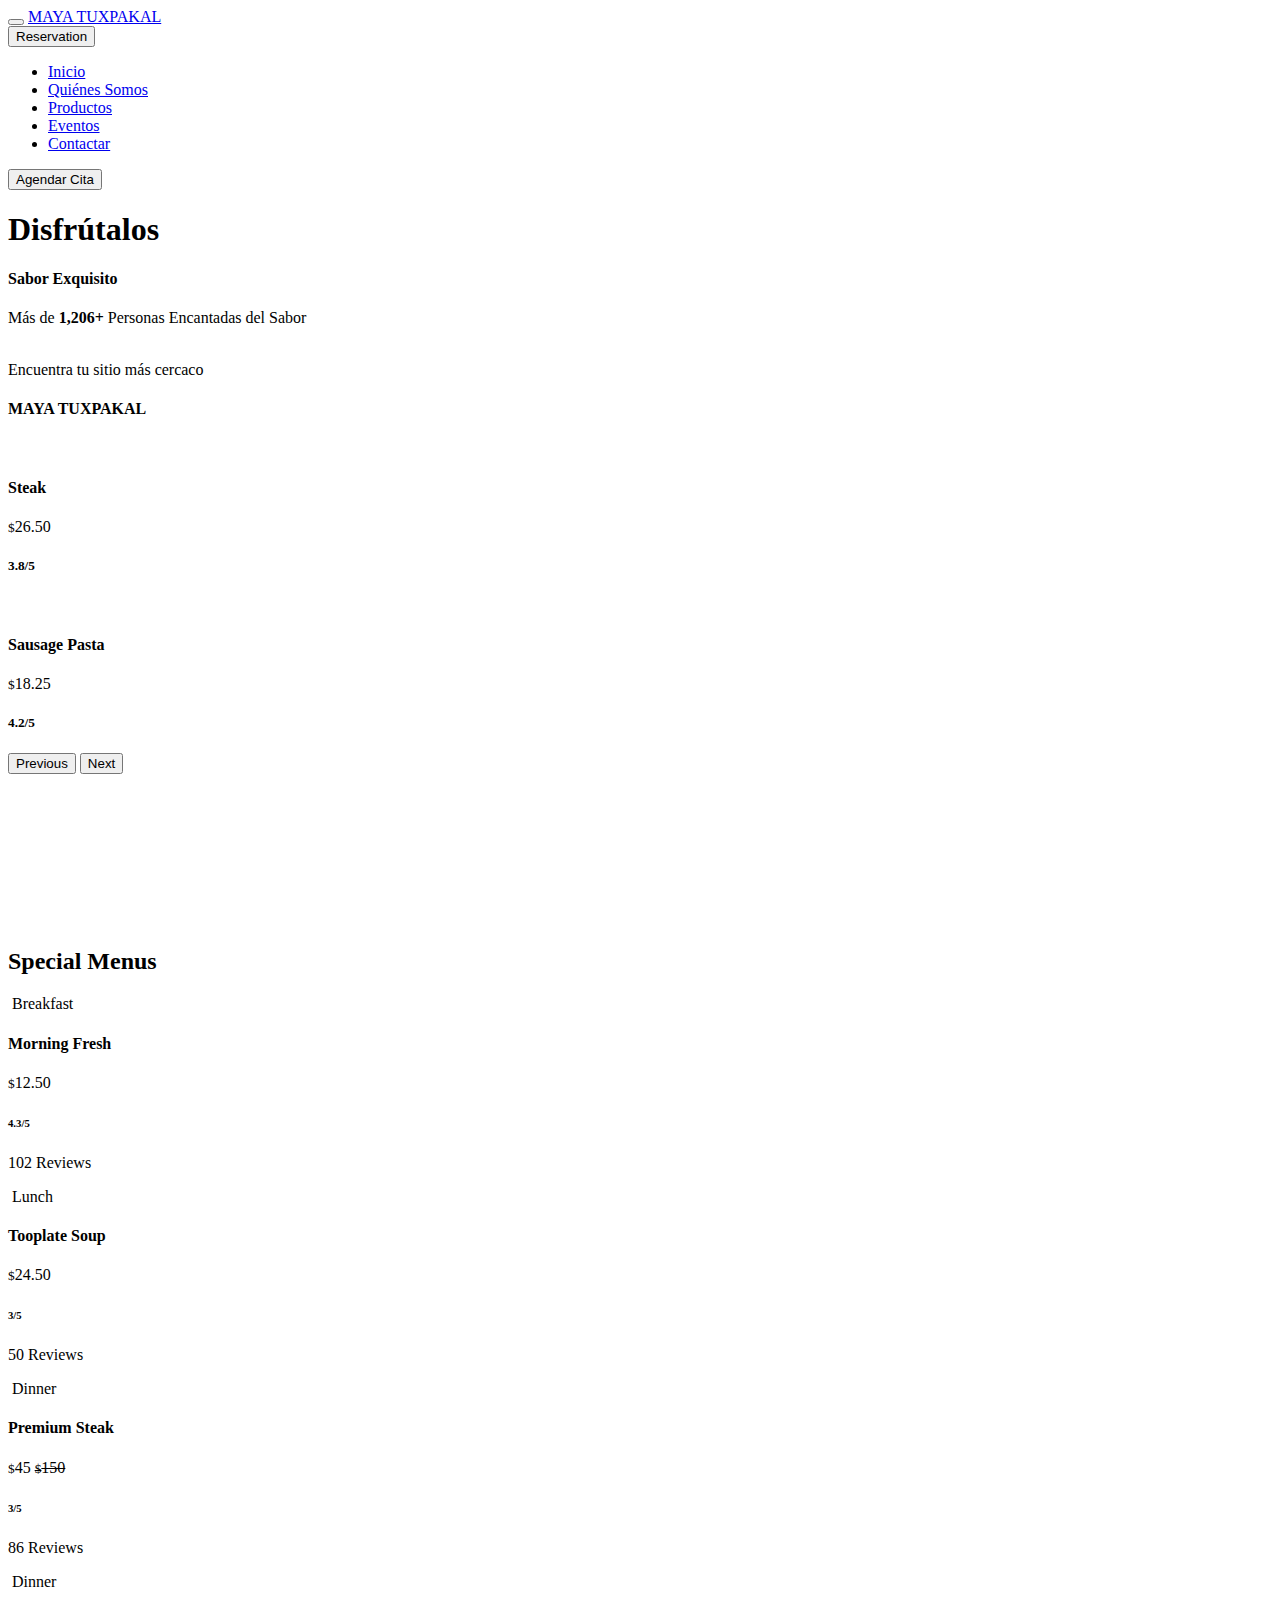
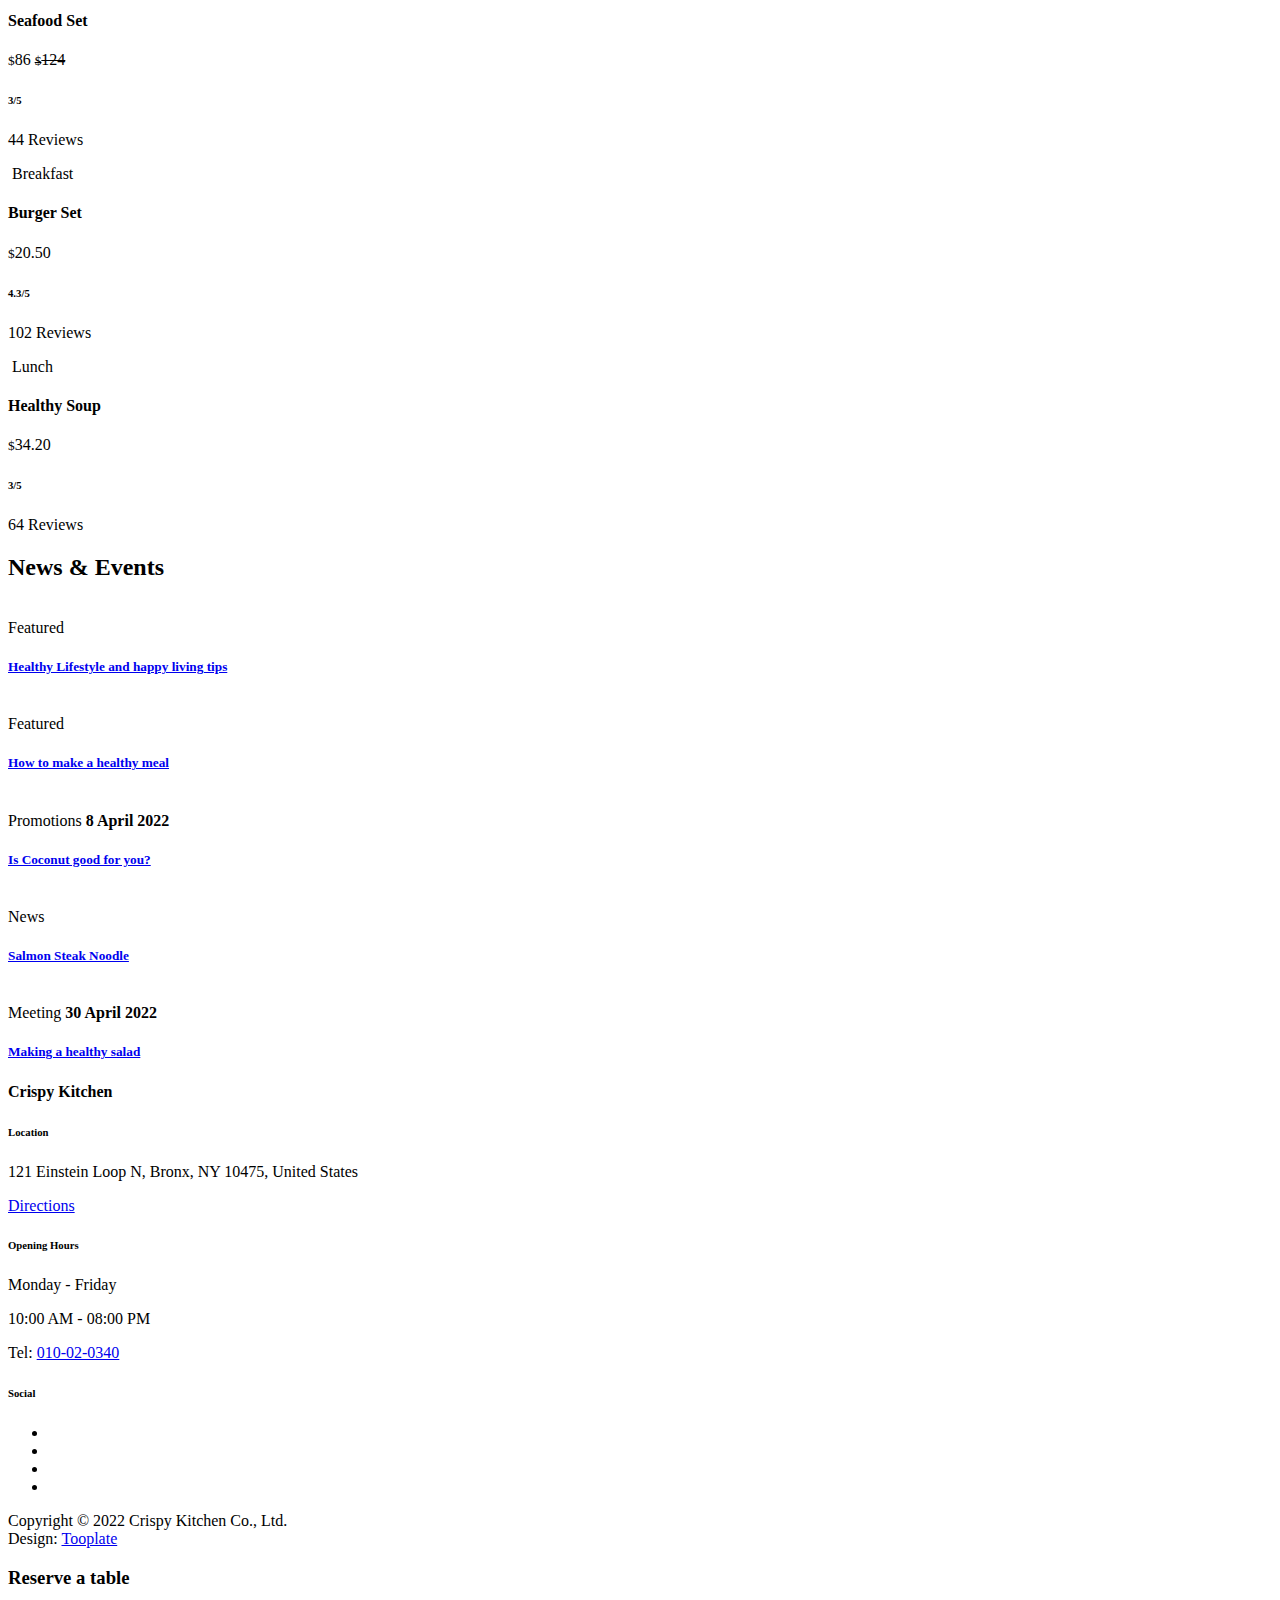
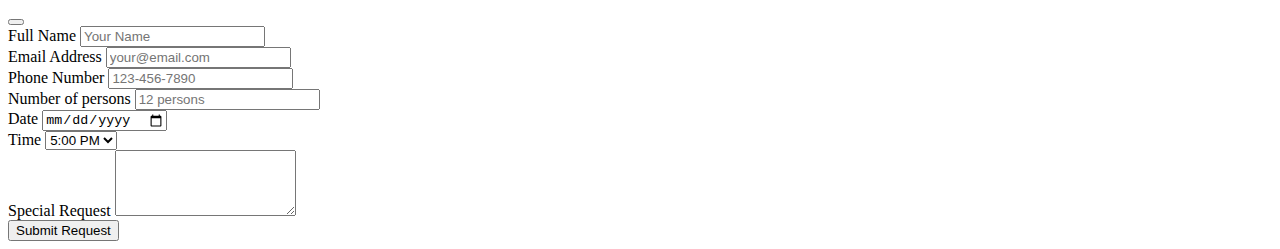
==== index.html @ 3235a137 "Agregué Avances" ====
<!doctype html>
<html lang="en">
    <head>
        <meta charset="utf-8">
        <meta name="viewport" content="width=device-width, initial-scale=1">

        <meta name="description" content="">
        <meta name="author" content="">

        <title>MAYA TUXPAKAL</title>

        <!-- CSS FILES -->    
        <link rel="preconnect" href="https://fonts.googleapis.com">
        
        <link rel="preconnect" href="https://fonts.gstatic.com" crossorigin>
        
        <link href="https://fonts.googleapis.com/css2?family=Montserrat:wght@300;400;600;700&display=swap" rel="stylesheet">                    
        <link href="css/bootstrap.min.css" rel="stylesheet">

        <link href="css/bootstrap-icons.css" rel="stylesheet">

        <link href="css/tooplate-crispy-kitchen.css" rel="stylesheet">
        
<!--

Tooplate 2129 Crispy Kitchen

https://www.tooplate.com/view/2129-crispy-kitchen

-->
    </head>
    
    <body>
        
        <nav class="navbar navbar-expand-lg bg-white shadow-lg">
            <div class="container">
                <button class="navbar-toggler" type="button" data-bs-toggle="collapse" data-bs-target="#navbarNav" aria-controls="navbarNav" aria-expanded="false" aria-label="Toggle navigation">
                    <span class="navbar-toggler-icon"></span>
                </button>
                
                <a class="navbar-brand" href="index.html">
                    MAYA TUXPAKAL
                </a>

                <div class="d-lg-none">
                    <button type="button" class="custom-btn btn btn-danger" data-bs-toggle="modal" data-bs-target="#BookingModal">Reservation</button>
                </div>

                <div class="collapse navbar-collapse" id="navbarNav">
                    <ul class="navbar-nav mx-auto">
                        <li class="nav-item">
                            <a class="nav-link active" href="index.html">Inicio</a>
                        </li>

                        <li class="nav-item">
                            <a class="nav-link" href="Quienes_Somos.html">Quiénes Somos</a>
                        </li>

                        <li class="nav-item">
                            <a class="nav-link" href="menu.html">Productos</a>
                        </li>

                        <li class="nav-item">
                            <a class="nav-link" href="news.html">Eventos</a>
                        </li>

                        <li class="nav-item">
                            <a class="nav-link" href="contact.html">Contactar</a>
                        </li>
                    </ul>
                </div>

                <div class="d-none d-lg-block">
                    <button type="button" class="custom-btn btn btn-danger" data-bs-toggle="modal" data-bs-target="#BookingModal"> Agendar Cita</button>
                </div>

            </div>
        </nav>

        <main>

            <section class="hero">
                <div class="container">
                    <div class="row">

                        <div class="col-lg-5 col-12 m-auto">
                            <div class="heroText">

                                <h1 class="text-white mb-lg-5 mb-3">Disfrútalos</h1>

                                <div class="c-reviews my-3 d-flex flex-wrap align-items-center">
                                    <div class="d-flex flex-wrap align-items-center">
                                        <h4 class="text-white mb-0 me-3">Sabor Exquisito</h4>

                                        <div class="reviews-stars">
                                            <i class="bi-star-fill reviews-icon"></i>
                                            <i class="bi-star-fill reviews-icon"></i>
                                            <i class="bi-star-fill reviews-icon"></i>
                                            <i class="bi-star-fill reviews-icon"></i>
                                            <i class="bi-star-fill reviews-icon"></i>
                                        </div>
                                    </div>

                                    <p class="text-white w-100">Más de <strong>1,206+</strong> Personas Encantadas del Sabor</p>
                                </div>
                            </div>
                        </div>

                        <div class="col-lg-7 col-12">
                            <div id="carouselExampleCaptions" class="carousel carousel-fade hero-carousel slide" data-bs-ride="carousel">
                                <div class="carousel-inner">
                                    <div class="carousel-item active">
                                        <div class="carousel-image-wrap">
                                            <img src="images/slide/CAFE.jpg" class="img-fluid carousel-image" alt="">
                                        </div>
                                        
                                        <div class="carousel-caption">
                                            <span class="text-white">
                                                <i class="bi-geo-alt me-2"></i>
                                                Encuentra tu sitio más cercaco
                                            </span>

                                            <h4 class="hero-text">MAYA TUXPAKAL</h4>
                                        </div>
                                    </div>

                                    <div class="carousel-item">
                                        <div class="carousel-image-wrap">
                                            <img src="images/slide/CAFECITO.jpg" class="img-fluid carousel-image" alt="">
                                        </div>
                                        
                                        <div class="carousel-caption">
                                            <div class="d-flex align-items-center">
                                                <h4 class="hero-text">Steak</h4>

                                                <span class="price-tag ms-4"><small>$</small>26.50</span>
                                            </div>

                                            <div class="d-flex flex-wrap align-items-center">
                                                <h5 class="reviews-text mb-0 me-3">3.8/5</h5>

                                                <div class="reviews-stars">
                                                    <i class="bi-star-fill reviews-icon"></i>
                                                    <i class="bi-star-fill reviews-icon"></i>
                                                    <i class="bi-star-fill reviews-icon"></i>
                                                    <i class="bi-star reviews-icon"></i>
                                                    <i class="bi-star reviews-icon"></i>
                                                </div>
                                            </div>
                                        </div>
                                    </div>

                                    <div class="carousel-item">
                                        <div class="carousel-image-wrap">
                                            <img src="images/slide/BODEGA.jpg" class="img-fluid carousel-image" alt="">
                                        </div>
                                        
                                        <div class="carousel-caption">
                                            <div class="d-flex align-items-center">
                                                <h4 class="hero-text">Sausage Pasta</h4>

                                                <span class="price-tag ms-4"><small>$</small>18.25</span>
                                            </div>

                                            <div class="d-flex flex-wrap align-items-center">
                                                <h5 class="reviews-text mb-0 me-3">4.2/5</h5>

                                                <div class="reviews-stars">
                                                    <i class="bi-star-fill reviews-icon"></i>
                                                    <i class="bi-star-fill reviews-icon"></i>
                                                    <i class="bi-star-fill reviews-icon"></i>
                                                    <i class="bi-star-fill reviews-icon"></i>
                                                    <i class="bi-star reviews-icon"></i>
                                                </div>
                                            </div>
                                        </div>
                                    </div>
                                </div>

                                <button class="carousel-control-prev" type="button" data-bs-target="#carouselExampleCaptions" data-bs-slide="prev">
                                    <span class="carousel-control-prev-icon" aria-hidden="true"></span>
                                    <span class="visually-hidden">Previous</span>
                                </button>

                                <button class="carousel-control-next" type="button" data-bs-target="#carouselExampleCaptions" data-bs-slide="next">
                                    <span class="carousel-control-next-icon" aria-hidden="true"></span>
                                    <span class="visually-hidden">Next</span>
                                </button>
                            </div>
                        </div>

                    </div>
                </div>

                <div class="video-wrap">
                    <video autoplay="" loop="" muted="" class="custom-video" poster="">
                        <source src="video/Cafe.mp4" type="video/mp4">
                        	Your browser does not support the video tag.
                    	</video>
                </div>

                <div class="overlay"></div>
            </section>

            <section class="menu section-padding">
                <div class="container">
                    <div class="row">

                        <div class="col-12">
                            <h2 class="text-center mb-lg-5 mb-4">Special Menus</h2>
                        </div>

                        <div class="col-lg-4 col-md-6 col-12">
                            <div class="menu-thumb">
                                <div class="menu-image-wrap">
                                    <img src="images/breakfast/brett-jordan-8xt8-HIFqc8-unsplash.jpg" class="img-fluid menu-image" alt="">

                                    <span class="menu-tag bg-warning">Breakfast</span>
                                </div>

                                <div class="menu-info d-flex flex-wrap align-items-center">
                                    <h4 class="mb-0">Morning Fresh</h4>

                                    <span class="price-tag bg-white shadow-lg ms-4"><small>$</small>12.50</span>

                                    <div class="d-flex flex-wrap align-items-center w-100 mt-2">
                                        <h6 class="reviews-text mb-0 me-3">4.3/5</h6>

                                        <div class="reviews-stars">
                                            <i class="bi-star-fill reviews-icon"></i>
                                            <i class="bi-star-fill reviews-icon"></i>
                                            <i class="bi-star-fill reviews-icon"></i>
                                            <i class="bi-star-fill reviews-icon"></i>
                                            <i class="bi-star reviews-icon"></i>
                                        </div>

                                        <p class="reviews-text mb-0 ms-4">102 Reviews</p>
                                    </div>
                                </div>
                            </div>
                        </div>

                        <div class="col-lg-4 col-md-6 col-12">
                            <div class="menu-thumb">
                                <div class="menu-image-wrap">
                                    <img src="images/lunch/farhad-ibrahimzade-MGKqxm6u2bc-unsplash.jpg" class="img-fluid menu-image" alt="">

                                    <span class="menu-tag bg-warning">Lunch</span>
                                </div>

                                <div class="menu-info d-flex flex-wrap align-items-center">
                                    <h4 class="mb-0">Tooplate Soup</h4>

                                    <span class="price-tag bg-white shadow-lg ms-4"><small>$</small>24.50</span>

                                    <div class="d-flex flex-wrap align-items-center w-100 mt-2">
                                        <h6 class="reviews-text mb-0 me-3">3/5</h6>

                                        <div class="reviews-stars">
                                            <i class="bi-star-fill reviews-icon"></i>
                                            <i class="bi-star-fill reviews-icon"></i>
                                            <i class="bi-star-fill reviews-icon"></i>
                                            <i class="bi-star reviews-icon"></i>
                                            <i class="bi-star reviews-icon"></i>
                                        </div>

                                        <p class="reviews-text mb-0 ms-4">50 Reviews</p>
                                    </div>
                                </div>
                            </div>
                        </div>

                        <div class="col-lg-4 col-md-6 col-12">
                            <div class="menu-thumb">
                                <div class="menu-image-wrap">
                                    <img src="images/dinner/keriliwi-c3mFafsFz2w-unsplash.jpg" class="img-fluid menu-image" alt="">

                                    <span class="menu-tag bg-warning">Dinner</span>
                                </div>

                                <div class="menu-info d-flex flex-wrap align-items-center">
                                    <h4 class="mb-0">Premium Steak</h4>

                                    <span class="price-tag bg-white shadow-lg ms-4"><small>$</small>45</span>

                                    <del class="ms-4"><small>$</small>150</del>

                                    <div class="d-flex flex-wrap align-items-center w-100 mt-2">
                                        <h6 class="reviews-text mb-0 me-3">3/5</h6>

                                        <div class="reviews-stars">
                                            <i class="bi-star-fill reviews-icon"></i>
                                            <i class="bi-star-fill reviews-icon"></i>
                                            <i class="bi-star-fill reviews-icon"></i>
                                            <i class="bi-star reviews-icon"></i>
                                            <i class="bi-star reviews-icon"></i>
                                        </div>

                                        <p class="reviews-text mb-0 ms-4">86 Reviews</p>
                                    </div>
                                </div>
                            </div>
                        </div>

                        <div class="col-lg-4 col-md-6 col-12">
                            <div class="menu-thumb">
                                <div class="menu-image-wrap">
                                    <img src="images/dinner/farhad-ibrahimzade-ZipYER3NLhY-unsplash.jpg" class="img-fluid menu-image" alt="">

                                    <span class="menu-tag bg-warning">Dinner</span>
                                </div>

                                <div class="menu-info d-flex flex-wrap align-items-center">
                                    <h4 class="mb-0">Seafood Set</h4>

                                    <span class="price-tag bg-white shadow-lg ms-4"><small>$</small>86</span>

                                    <del class="ms-4"><small>$</small>124</del>

                                    <div class="d-flex flex-wrap align-items-center w-100 mt-2">
                                        <h6 class="reviews-text mb-0 me-3">3/5</h6>

                                        <div class="reviews-stars">
                                            <i class="bi-star-fill reviews-icon"></i>
                                            <i class="bi-star-fill reviews-icon"></i>
                                            <i class="bi-star-fill reviews-icon"></i>
                                            <i class="bi-star reviews-icon"></i>
                                            <i class="bi-star reviews-icon"></i>
                                        </div>

                                        <p class="reviews-text mb-0 ms-4">44 Reviews</p>
                                    </div>
                                </div>
                            </div>
                        </div>

                        <div class="col-lg-4 col-md-6 col-12">
                            <div class="menu-thumb">
                                <div class="menu-image-wrap">
                                    <img src="images/breakfast/louis-hansel-dphM2U1xq0U-unsplash.jpg" class="img-fluid menu-image" alt="">

                                    <span class="menu-tag bg-warning">Breakfast</span>
                                </div>

                                <div class="menu-info d-flex flex-wrap align-items-center">
                                    <h4 class="mb-0">Burger Set</h4>

                                    <span class="price-tag bg-white shadow-lg ms-4"><small>$</small>20.50</span>

                                    <div class="d-flex flex-wrap align-items-center w-100 mt-2">
                                        <h6 class="reviews-text mb-0 me-3">4.3/5</h6>

                                        <div class="reviews-stars">
                                            <i class="bi-star-fill reviews-icon"></i>
                                            <i class="bi-star-fill reviews-icon"></i>
                                            <i class="bi-star-fill reviews-icon"></i>
                                            <i class="bi-star-fill reviews-icon"></i>
                                            <i class="bi-star reviews-icon"></i>
                                        </div>

                                        <p class="reviews-text mb-0 ms-4">102 Reviews</p>
                                    </div>
                                </div>
                            </div>
                        </div>

                        <div class="col-lg-4 col-md-6 col-12">
                            <div class="menu-thumb">
                                <div class="menu-image-wrap">
                                    <img src="images/lunch/farhad-ibrahimzade-D5c9ZciQy_I-unsplash.jpg" class="img-fluid menu-image" alt="">

                                    <span class="menu-tag bg-warning">Lunch</span>
                                </div>

                                <div class="menu-info d-flex flex-wrap align-items-center">
                                    <h4 class="mb-0">Healthy Soup</h4>

                                    <span class="price-tag bg-white shadow-lg ms-4"><small>$</small>34.20</span>

                                    <div class="d-flex flex-wrap align-items-center w-100 mt-2">
                                        <h6 class="reviews-text mb-0 me-3">3/5</h6>

                                        <div class="reviews-stars">
                                            <i class="bi-star-fill reviews-icon"></i>
                                            <i class="bi-star-fill reviews-icon"></i>
                                            <i class="bi-star-fill reviews-icon"></i>
                                            <i class="bi-star reviews-icon"></i>
                                            <i class="bi-star reviews-icon"></i>
                                        </div>

                                        <p class="reviews-text mb-0 ms-4">64 Reviews</p>
                                    </div>
                                </div>
                            </div>
                        </div>

                    </div>
                </div>
            </section>

            <section class="BgImage"></section>

            <section class="news section-padding">
                <div class="container">
                    <div class="row">

                        <h2 class="text-center mb-lg-5 mb-4">News &amp; Events</h2>

                        <div class="col-lg-6 col-md-6 col-12">
                            <div class="news-thumb mb-4">
                                <a href="news-detail.html">
                                    <img src="images/news/pablo-merchan-montes-Orz90t6o0e4-unsplash.jpg" class="img-fluid news-image" alt="">
                                </a>
                                
                                <div class="news-text-info news-text-info-large">
                                    <span class="category-tag bg-danger">Featured</span>

                                    <h5 class="news-title mt-2">
                                        <a href="news-detail.html" class="news-title-link">Healthy Lifestyle and happy living tips</a>
                                    </h5>
                                </div>
                            </div> 
                        </div>

                        <div class="col-lg-6 col-md-6 col-12">
                            <div class="news-thumb mb-4">
                                <a href="news-detail.html">
                                    <img src="images/news/stefan-johnson-xIFbDeGcy44-unsplash.jpg" class="img-fluid news-image" alt="">
                                </a>
                                
                                <div class="news-text-info news-text-info-large">
                                    <span class="category-tag bg-danger">Featured</span>

                                    <h5 class="news-title mt-2">
                                        <a href="news-detail.html" class="news-title-link">How to make a healthy meal</a>
                                    </h5>
                                </div>
                            </div> 
                        </div>

                        <div class="col-lg-4 col-md-4 col-12">
                            <div class="news-thumb mb-lg-0 mb-lg-4 mb-0">
                                <a href="news-detail.html">
                                    <img src="images/news/gilles-lambert-S_LhjpfIdm4-unsplash.jpg" class="img-fluid news-image" alt="">
                                </a>
                                
                                <div class="news-text-info">
                                    <span class="category-tag me-3 bg-info">Promotions</span>

                                    <strong>8 April 2022</strong>

                                    <h5 class="news-title mt-2">
                                        <a href="news-detail.html" class="news-title-link">Is Coconut good for you?</a>
                                    </h5>
                                </div>
                            </div> 
                        </div>

                        <div class="col-lg-4 col-md-4 col-12">
                            <div class="news-thumb mb-lg-0 mb-lg-4 mb-2">
                                <a href="news-detail.html">
                                    <img src="images/news/caroline-attwood-bpPTlXWTOvg-unsplash.jpg" class="img-fluid news-image" alt="">
                                </a>
                                
                                <div class="news-text-info">
                                    <span class="category-tag">News</span>

                                    <h5 class="news-title mt-2">
                                        <a href="news-detail.html" class="news-title-link">Salmon Steak Noodle</a>
                                    </h5>
                                </div>
                            </div> 
                        </div>

                        <div class="col-lg-4 col-md-6 col-12">
                            <div class="news-thumb mb-4">
                                <a href="news-detail.html">
                                    <img src="images/news/louis-hansel-GiIiRV0FjwU-unsplash.jpg" class="img-fluid news-image" alt="">
                                </a>
                                
                                <div class="news-text-info">
                                    <span class="category-tag me-3 bg-info">Meeting</span>

                                    <strong>30 April 2022</strong>

                                    <h5 class="news-title mt-2">
                                        <a href="news-detail.html" class="news-title-link">Making a healthy salad</a>
                                    </h5>
                                </div>
                            </div> 
                        </div>

                    </div>
                </div>
            </section>

        </main>

        <footer class="site-footer section-padding">
            
            <div class="container">
                
                <div class="row">

                    <div class="col-12">
                        <h4 class="text-white mb-4 me-5">Crispy Kitchen</h4>
                    </div>

                    <div class="col-lg-4 col-md-7 col-xs-12 tooplate-mt30">
                        <h6 class="text-white mb-lg-4 mb-3">Location</h6>

                        <p>121 Einstein Loop N, Bronx, NY 10475, United States</p>

                        <a href="https://goo.gl/maps/wZVGLA7q64uC1s886" class="custom-btn btn btn-dark mt-2">Directions</a>
                    </div>

                    <div class="col-lg-4 col-md-5 col-xs-12 tooplate-mt30">
                        <h6 class="text-white mb-lg-4 mb-3">Opening Hours</h6>

                        <p class="mb-2">Monday - Friday</p>

                        <p>10:00 AM - 08:00 PM</p>

                        <p>Tel: <a href="tel: 010-02-0340" class="tel-link">010-02-0340</a></p>
                    </div>

                    <div class="col-lg-4 col-md-6 col-xs-12 tooplate-mt30">
                        <h6 class="text-white mb-lg-4 mb-3">Social</h6>

                        <ul class="social-icon">
                            <li><a href="#" class="social-icon-link bi-facebook"></a></li>

                            <li><a href="#" class="social-icon-link bi-instagram"></a></li>

                            <li><a href="https://twitter.com/search?q=tooplate.com&src=typed_query&f=live" target="_blank"
                            	 class="social-icon-link bi-twitter"></a></li>

                            <li><a href="#" class="social-icon-link bi-youtube"></a></li>
                        </ul>
                    
                        <p class="copyright-text tooplate-mt60">Copyright © 2022 Crispy Kitchen Co., Ltd.
                        <br>Design: <a rel="nofollow" href="https://www.tooplate.com/" target="_blank">Tooplate</a></p>
                        
                    </div>

                </div><!-- row ending -->
                
             </div><!-- container ending -->
             
        </footer>

        <!-- Modal -->
        <div class="modal fade" id="BookingModal" tabindex="-1" aria-labelledby="BookingModal" aria-hidden="true">
            <div class="modal-dialog modal-dialog-centered modal-xl">
                <div class="modal-content">
                    <div class="modal-header">
                        <h3 class="mb-0">Reserve a table</h3>

                        <button type="button" class="btn-close" data-bs-dismiss="modal" aria-label="Close"></button>
                    </div>

                    <div class="modal-body d-flex flex-column justify-content-center">
                        <div class="booking">
                            
                            <form class="booking-form row" role="form" action="#" method="post">
                                <div class="col-lg-6 col-12">
                                    <label for="name" class="form-label">Full Name</label>

                                    <input type="text" name="name" id="name" class="form-control" placeholder="Your Name" required>
                                </div>

                                <div class="col-lg-6 col-12">
                                    <label for="email" class="form-label">Email Address</label>

                                    <input type="email" name="email" id="email" pattern="[^ @]*@[^ @]*" class="form-control" placeholder="your@email.com" required>
                                </div>

                                <div class="col-lg-6 col-12">
                                    <label for="phone" class="form-label">Phone Number</label>

                                    <input type="telephone" name="phone" id="phone" pattern="[0-9]{3}-[0-9]{3}-[0-9]{4}" class="form-control" placeholder="123-456-7890">
                                </div>

                                <div class="col-lg-6 col-12">
                                    <label for="people" class="form-label">Number of persons</label>

                                    <input type="text" name="people" id="people" class="form-control" placeholder="12 persons">
                                </div>

                                <div class="col-lg-6 col-12">
                                    <label for="date" class="form-label">Date</label>

                                    <input type="date" name="date" id="date" value="" class="form-control">
                                </div>

                                <div class="col-lg-6 col-12">
                                    <label for="time" class="form-label">Time</label>

                                    <select class="form-select form-control" name="time" id="time">
                                      <option value="5" selected>5:00 PM</option>
                                      <option value="6">6:00 PM</option>
                                      <option value="7">7:00 PM</option>
                                      <option value="8">8:00 PM</option>
                                      <option value="9">9:00 PM</option>
                                    </select>
                                </div>

                                <div class="col-12">
                                    <label for="message" class="form-label">Special Request</label>

                                    <textarea class="form-control" rows="4" id="message" name="message" placeholder=""></textarea>
                                </div>

                                <div class="col-lg-4 col-12 ms-auto">
                                    <button type="submit" class="form-control">Submit Request</button>
                                </div>
                            </form>
                        </div>
                    </div>

                    <div class="modal-footer"></div>
                    
                </div>
                
            </div>
        </div>

        <!-- JAVASCRIPT FILES -->
        <script src="js/jquery.min.js"></script>
        <script src="js/bootstrap.bundle.min.js"></script>
        <script src="js/custom.js"></script>

    </body>
</html>
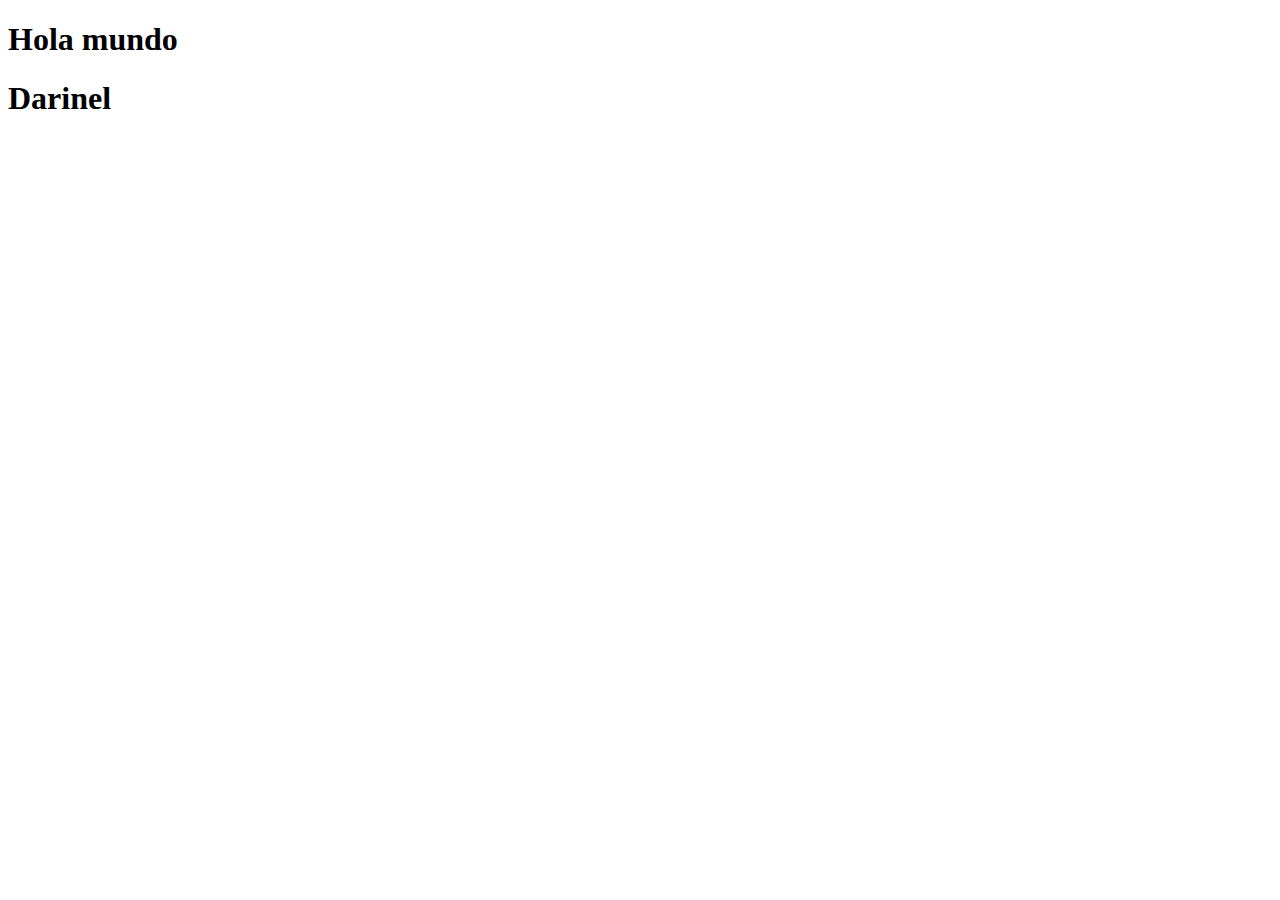
==== commit e60d3b90: "rama Dari" ====
--- a/index.html
+++ b/index.html
@@ -1,634 +1,14 @@
-<!doctype html>
+<!DOCTYPE html>
 <html lang="en">
-    <head>
-        <meta charset="utf-8">
-        <meta name="viewport" content="width=device-width, initial-scale=1">
+<head>
+    <meta charset="UTF-8">
+    <meta http-equiv="X-UA-Compatible" content="IE=edge">
+    <meta name="viewport" content="width=device-width, initial-scale=1.0">
+    <title>Document</title>
+</head>
+<body>
+    <h1>Hola mundo</h1>
+    <h1>Darinel</h1>
 
-        <meta name="description" content="">
-        <meta name="author" content="">
-
-        <title>MAYA TUXPAKAL</title>
-
-        <!-- CSS FILES -->    
-        <link rel="preconnect" href="https://fonts.googleapis.com">
-        
-        <link rel="preconnect" href="https://fonts.gstatic.com" crossorigin>
-        
-        <link href="https://fonts.googleapis.com/css2?family=Montserrat:wght@300;400;600;700&display=swap" rel="stylesheet">                    
-        <link href="css/bootstrap.min.css" rel="stylesheet">
-
-        <link href="css/bootstrap-icons.css" rel="stylesheet">
-
-        <link href="css/tooplate-crispy-kitchen.css" rel="stylesheet">
-        
-<!--
-
-Tooplate 2129 Crispy Kitchen
-
-https://www.tooplate.com/view/2129-crispy-kitchen
-
--->
-    </head>
-    
-    <body>
-        
-        <nav class="navbar navbar-expand-lg bg-white shadow-lg">
-            <div class="container">
-                <button class="navbar-toggler" type="button" data-bs-toggle="collapse" data-bs-target="#navbarNav" aria-controls="navbarNav" aria-expanded="false" aria-label="Toggle navigation">
-                    <span class="navbar-toggler-icon"></span>
-                </button>
-                
-                <a class="navbar-brand" href="index.html">
-                    MAYA TUXPAKAL
-                </a>
-
-                <div class="d-lg-none">
-                    <button type="button" class="custom-btn btn btn-danger" data-bs-toggle="modal" data-bs-target="#BookingModal">Reservation</button>
-                </div>
-
-                <div class="collapse navbar-collapse" id="navbarNav">
-                    <ul class="navbar-nav mx-auto">
-                        <li class="nav-item">
-                            <a class="nav-link active" href="index.html">Inicio</a>
-                        </li>
-
-                        <li class="nav-item">
-                            <a class="nav-link" href="Quienes_Somos.html">Quiénes Somos</a>
-                        </li>
-
-                        <li class="nav-item">
-                            <a class="nav-link" href="menu.html">Productos</a>
-                        </li>
-
-                        <li class="nav-item">
-                            <a class="nav-link" href="news.html">Eventos</a>
-                        </li>
-
-                        <li class="nav-item">
-                            <a class="nav-link" href="contact.html">Contactar</a>
-                        </li>
-                    </ul>
-                </div>
-
-                <div class="d-none d-lg-block">
-                    <button type="button" class="custom-btn btn btn-danger" data-bs-toggle="modal" data-bs-target="#BookingModal"> Agendar Cita</button>
-                </div>
-
-            </div>
-        </nav>
-
-        <main>
-
-            <section class="hero">
-                <div class="container">
-                    <div class="row">
-
-                        <div class="col-lg-5 col-12 m-auto">
-                            <div class="heroText">
-
-                                <h1 class="text-white mb-lg-5 mb-3">Disfrútalos</h1>
-
-                                <div class="c-reviews my-3 d-flex flex-wrap align-items-center">
-                                    <div class="d-flex flex-wrap align-items-center">
-                                        <h4 class="text-white mb-0 me-3">Sabor Exquisito</h4>
-
-                                        <div class="reviews-stars">
-                                            <i class="bi-star-fill reviews-icon"></i>
-                                            <i class="bi-star-fill reviews-icon"></i>
-                                            <i class="bi-star-fill reviews-icon"></i>
-                                            <i class="bi-star-fill reviews-icon"></i>
-                                            <i class="bi-star-fill reviews-icon"></i>
-                                        </div>
-                                    </div>
-
-                                    <p class="text-white w-100">Más de <strong>1,206+</strong> Personas Encantadas del Sabor</p>
-                                </div>
-                            </div>
-                        </div>
-
-                        <div class="col-lg-7 col-12">
-                            <div id="carouselExampleCaptions" class="carousel carousel-fade hero-carousel slide" data-bs-ride="carousel">
-                                <div class="carousel-inner">
-                                    <div class="carousel-item active">
-                                        <div class="carousel-image-wrap">
-                                            <img src="images/slide/CAFE.jpg" class="img-fluid carousel-image" alt="">
-                                        </div>
-                                        
-                                        <div class="carousel-caption">
-                                            <span class="text-white">
-                                                <i class="bi-geo-alt me-2"></i>
-                                                Encuentra tu sitio más cercaco
-                                            </span>
-
-                                            <h4 class="hero-text">MAYA TUXPAKAL</h4>
-                                        </div>
-                                    </div>
-
-                                    <div class="carousel-item">
-                                        <div class="carousel-image-wrap">
-                                            <img src="images/slide/CAFECITO.jpg" class="img-fluid carousel-image" alt="">
-                                        </div>
-                                        
-                                        <div class="carousel-caption">
-                                            <div class="d-flex align-items-center">
-                                                <h4 class="hero-text">Steak</h4>
-
-                                                <span class="price-tag ms-4"><small>$</small>26.50</span>
-                                            </div>
-
-                                            <div class="d-flex flex-wrap align-items-center">
-                                                <h5 class="reviews-text mb-0 me-3">3.8/5</h5>
-
-                                                <div class="reviews-stars">
-                                                    <i class="bi-star-fill reviews-icon"></i>
-                                                    <i class="bi-star-fill reviews-icon"></i>
-                                                    <i class="bi-star-fill reviews-icon"></i>
-                                                    <i class="bi-star reviews-icon"></i>
-                                                    <i class="bi-star reviews-icon"></i>
-                                                </div>
-                                            </div>
-                                        </div>
-                                    </div>
-
-                                    <div class="carousel-item">
-                                        <div class="carousel-image-wrap">
-                                            <img src="images/slide/BODEGA.jpg" class="img-fluid carousel-image" alt="">
-                                        </div>
-                                        
-                                        <div class="carousel-caption">
-                                            <div class="d-flex align-items-center">
-                                                <h4 class="hero-text">Sausage Pasta</h4>
-
-                                                <span class="price-tag ms-4"><small>$</small>18.25</span>
-                                            </div>
-
-                                            <div class="d-flex flex-wrap align-items-center">
-                                                <h5 class="reviews-text mb-0 me-3">4.2/5</h5>
-
-                                                <div class="reviews-stars">
-                                                    <i class="bi-star-fill reviews-icon"></i>
-                                                    <i class="bi-star-fill reviews-icon"></i>
-                                                    <i class="bi-star-fill reviews-icon"></i>
-                                                    <i class="bi-star-fill reviews-icon"></i>
-                                                    <i class="bi-star reviews-icon"></i>
-                                                </div>
-                                            </div>
-                                        </div>
-                                    </div>
-                                </div>
-
-                                <button class="carousel-control-prev" type="button" data-bs-target="#carouselExampleCaptions" data-bs-slide="prev">
-                                    <span class="carousel-control-prev-icon" aria-hidden="true"></span>
-                                    <span class="visually-hidden">Previous</span>
-                                </button>
-
-                                <button class="carousel-control-next" type="button" data-bs-target="#carouselExampleCaptions" data-bs-slide="next">
-                                    <span class="carousel-control-next-icon" aria-hidden="true"></span>
-                                    <span class="visually-hidden">Next</span>
-                                </button>
-                            </div>
-                        </div>
-
-                    </div>
-                </div>
-
-                <div class="video-wrap">
-                    <video autoplay="" loop="" muted="" class="custom-video" poster="">
-                        <source src="video/Cafe.mp4" type="video/mp4">
-                        	Your browser does not support the video tag.
-                    	</video>
-                </div>
-
-                <div class="overlay"></div>
-            </section>
-
-            <section class="menu section-padding">
-                <div class="container">
-                    <div class="row">
-
-                        <div class="col-12">
-                            <h2 class="text-center mb-lg-5 mb-4">Special Menus</h2>
-                        </div>
-
-                        <div class="col-lg-4 col-md-6 col-12">
-                            <div class="menu-thumb">
-                                <div class="menu-image-wrap">
-                                    <img src="images/breakfast/brett-jordan-8xt8-HIFqc8-unsplash.jpg" class="img-fluid menu-image" alt="">
-
-                                    <span class="menu-tag bg-warning">Breakfast</span>
-                                </div>
-
-                                <div class="menu-info d-flex flex-wrap align-items-center">
-                                    <h4 class="mb-0">Morning Fresh</h4>
-
-                                    <span class="price-tag bg-white shadow-lg ms-4"><small>$</small>12.50</span>
-
-                                    <div class="d-flex flex-wrap align-items-center w-100 mt-2">
-                                        <h6 class="reviews-text mb-0 me-3">4.3/5</h6>
-
-                                        <div class="reviews-stars">
-                                            <i class="bi-star-fill reviews-icon"></i>
-                                            <i class="bi-star-fill reviews-icon"></i>
-                                            <i class="bi-star-fill reviews-icon"></i>
-                                            <i class="bi-star-fill reviews-icon"></i>
-                                            <i class="bi-star reviews-icon"></i>
-                                        </div>
-
-                                        <p class="reviews-text mb-0 ms-4">102 Reviews</p>
-                                    </div>
-                                </div>
-                            </div>
-                        </div>
-
-                        <div class="col-lg-4 col-md-6 col-12">
-                            <div class="menu-thumb">
-                                <div class="menu-image-wrap">
-                                    <img src="images/lunch/farhad-ibrahimzade-MGKqxm6u2bc-unsplash.jpg" class="img-fluid menu-image" alt="">
-
-                                    <span class="menu-tag bg-warning">Lunch</span>
-                                </div>
-
-                                <div class="menu-info d-flex flex-wrap align-items-center">
-                                    <h4 class="mb-0">Tooplate Soup</h4>
-
-                                    <span class="price-tag bg-white shadow-lg ms-4"><small>$</small>24.50</span>
-
-                                    <div class="d-flex flex-wrap align-items-center w-100 mt-2">
-                                        <h6 class="reviews-text mb-0 me-3">3/5</h6>
-
-                                        <div class="reviews-stars">
-                                            <i class="bi-star-fill reviews-icon"></i>
-                                            <i class="bi-star-fill reviews-icon"></i>
-                                            <i class="bi-star-fill reviews-icon"></i>
-                                            <i class="bi-star reviews-icon"></i>
-                                            <i class="bi-star reviews-icon"></i>
-                                        </div>
-
-                                        <p class="reviews-text mb-0 ms-4">50 Reviews</p>
-                                    </div>
-                                </div>
-                            </div>
-                        </div>
-
-                        <div class="col-lg-4 col-md-6 col-12">
-                            <div class="menu-thumb">
-                                <div class="menu-image-wrap">
-                                    <img src="images/dinner/keriliwi-c3mFafsFz2w-unsplash.jpg" class="img-fluid menu-image" alt="">
-
-                                    <span class="menu-tag bg-warning">Dinner</span>
-                                </div>
-
-                                <div class="menu-info d-flex flex-wrap align-items-center">
-                                    <h4 class="mb-0">Premium Steak</h4>
-
-                                    <span class="price-tag bg-white shadow-lg ms-4"><small>$</small>45</span>
-
-                                    <del class="ms-4"><small>$</small>150</del>
-
-                                    <div class="d-flex flex-wrap align-items-center w-100 mt-2">
-                                        <h6 class="reviews-text mb-0 me-3">3/5</h6>
-
-                                        <div class="reviews-stars">
-                                            <i class="bi-star-fill reviews-icon"></i>
-                                            <i class="bi-star-fill reviews-icon"></i>
-                                            <i class="bi-star-fill reviews-icon"></i>
-                                            <i class="bi-star reviews-icon"></i>
-                                            <i class="bi-star reviews-icon"></i>
-                                        </div>
-
-                                        <p class="reviews-text mb-0 ms-4">86 Reviews</p>
-                                    </div>
-                                </div>
-                            </div>
-                        </div>
-
-                        <div class="col-lg-4 col-md-6 col-12">
-                            <div class="menu-thumb">
-                                <div class="menu-image-wrap">
-                                    <img src="images/dinner/farhad-ibrahimzade-ZipYER3NLhY-unsplash.jpg" class="img-fluid menu-image" alt="">
-
-                                    <span class="menu-tag bg-warning">Dinner</span>
-                                </div>
-
-                                <div class="menu-info d-flex flex-wrap align-items-center">
-                                    <h4 class="mb-0">Seafood Set</h4>
-
-                                    <span class="price-tag bg-white shadow-lg ms-4"><small>$</small>86</span>
-
-                                    <del class="ms-4"><small>$</small>124</del>
-
-                                    <div class="d-flex flex-wrap align-items-center w-100 mt-2">
-                                        <h6 class="reviews-text mb-0 me-3">3/5</h6>
-
-                                        <div class="reviews-stars">
-                                            <i class="bi-star-fill reviews-icon"></i>
-                                            <i class="bi-star-fill reviews-icon"></i>
-                                            <i class="bi-star-fill reviews-icon"></i>
-                                            <i class="bi-star reviews-icon"></i>
-                                            <i class="bi-star reviews-icon"></i>
-                                        </div>
-
-                                        <p class="reviews-text mb-0 ms-4">44 Reviews</p>
-                                    </div>
-                                </div>
-                            </div>
-                        </div>
-
-                        <div class="col-lg-4 col-md-6 col-12">
-                            <div class="menu-thumb">
-                                <div class="menu-image-wrap">
-                                    <img src="images/breakfast/louis-hansel-dphM2U1xq0U-unsplash.jpg" class="img-fluid menu-image" alt="">
-
-                                    <span class="menu-tag bg-warning">Breakfast</span>
-                                </div>
-
-                                <div class="menu-info d-flex flex-wrap align-items-center">
-                                    <h4 class="mb-0">Burger Set</h4>
-
-                                    <span class="price-tag bg-white shadow-lg ms-4"><small>$</small>20.50</span>
-
-                                    <div class="d-flex flex-wrap align-items-center w-100 mt-2">
-                                        <h6 class="reviews-text mb-0 me-3">4.3/5</h6>
-
-                                        <div class="reviews-stars">
-                                            <i class="bi-star-fill reviews-icon"></i>
-                                            <i class="bi-star-fill reviews-icon"></i>
-                                            <i class="bi-star-fill reviews-icon"></i>
-                                            <i class="bi-star-fill reviews-icon"></i>
-                                            <i class="bi-star reviews-icon"></i>
-                                        </div>
-
-                                        <p class="reviews-text mb-0 ms-4">102 Reviews</p>
-                                    </div>
-                                </div>
-                            </div>
-                        </div>
-
-                        <div class="col-lg-4 col-md-6 col-12">
-                            <div class="menu-thumb">
-                                <div class="menu-image-wrap">
-                                    <img src="images/lunch/farhad-ibrahimzade-D5c9ZciQy_I-unsplash.jpg" class="img-fluid menu-image" alt="">
-
-                                    <span class="menu-tag bg-warning">Lunch</span>
-                                </div>
-
-                                <div class="menu-info d-flex flex-wrap align-items-center">
-                                    <h4 class="mb-0">Healthy Soup</h4>
-
-                                    <span class="price-tag bg-white shadow-lg ms-4"><small>$</small>34.20</span>
-
-                                    <div class="d-flex flex-wrap align-items-center w-100 mt-2">
-                                        <h6 class="reviews-text mb-0 me-3">3/5</h6>
-
-                                        <div class="reviews-stars">
-                                            <i class="bi-star-fill reviews-icon"></i>
-                                            <i class="bi-star-fill reviews-icon"></i>
-                                            <i class="bi-star-fill reviews-icon"></i>
-                                            <i class="bi-star reviews-icon"></i>
-                                            <i class="bi-star reviews-icon"></i>
-                                        </div>
-
-                                        <p class="reviews-text mb-0 ms-4">64 Reviews</p>
-                                    </div>
-                                </div>
-                            </div>
-                        </div>
-
-                    </div>
-                </div>
-            </section>
-
-            <section class="BgImage"></section>
-
-            <section class="news section-padding">
-                <div class="container">
-                    <div class="row">
-
-                        <h2 class="text-center mb-lg-5 mb-4">News &amp; Events</h2>
-
-                        <div class="col-lg-6 col-md-6 col-12">
-                            <div class="news-thumb mb-4">
-                                <a href="news-detail.html">
-                                    <img src="images/news/pablo-merchan-montes-Orz90t6o0e4-unsplash.jpg" class="img-fluid news-image" alt="">
-                                </a>
-                                
-                                <div class="news-text-info news-text-info-large">
-                                    <span class="category-tag bg-danger">Featured</span>
-
-                                    <h5 class="news-title mt-2">
-                                        <a href="news-detail.html" class="news-title-link">Healthy Lifestyle and happy living tips</a>
-                                    </h5>
-                                </div>
-                            </div> 
-                        </div>
-
-                        <div class="col-lg-6 col-md-6 col-12">
-                            <div class="news-thumb mb-4">
-                                <a href="news-detail.html">
-                                    <img src="images/news/stefan-johnson-xIFbDeGcy44-unsplash.jpg" class="img-fluid news-image" alt="">
-                                </a>
-                                
-                                <div class="news-text-info news-text-info-large">
-                                    <span class="category-tag bg-danger">Featured</span>
-
-                                    <h5 class="news-title mt-2">
-                                        <a href="news-detail.html" class="news-title-link">How to make a healthy meal</a>
-                                    </h5>
-                                </div>
-                            </div> 
-                        </div>
-
-                        <div class="col-lg-4 col-md-4 col-12">
-                            <div class="news-thumb mb-lg-0 mb-lg-4 mb-0">
-                                <a href="news-detail.html">
-                                    <img src="images/news/gilles-lambert-S_LhjpfIdm4-unsplash.jpg" class="img-fluid news-image" alt="">
-                                </a>
-                                
-                                <div class="news-text-info">
-                                    <span class="category-tag me-3 bg-info">Promotions</span>
-
-                                    <strong>8 April 2022</strong>
-
-                                    <h5 class="news-title mt-2">
-                                        <a href="news-detail.html" class="news-title-link">Is Coconut good for you?</a>
-                                    </h5>
-                                </div>
-                            </div> 
-                        </div>
-
-                        <div class="col-lg-4 col-md-4 col-12">
-                            <div class="news-thumb mb-lg-0 mb-lg-4 mb-2">
-                                <a href="news-detail.html">
-                                    <img src="images/news/caroline-attwood-bpPTlXWTOvg-unsplash.jpg" class="img-fluid news-image" alt="">
-                                </a>
-                                
-                                <div class="news-text-info">
-                                    <span class="category-tag">News</span>
-
-                                    <h5 class="news-title mt-2">
-                                        <a href="news-detail.html" class="news-title-link">Salmon Steak Noodle</a>
-                                    </h5>
-                                </div>
-                            </div> 
-                        </div>
-
-                        <div class="col-lg-4 col-md-6 col-12">
-                            <div class="news-thumb mb-4">
-                                <a href="news-detail.html">
-                                    <img src="images/news/louis-hansel-GiIiRV0FjwU-unsplash.jpg" class="img-fluid news-image" alt="">
-                                </a>
-                                
-                                <div class="news-text-info">
-                                    <span class="category-tag me-3 bg-info">Meeting</span>
-
-                                    <strong>30 April 2022</strong>
-
-                                    <h5 class="news-title mt-2">
-                                        <a href="news-detail.html" class="news-title-link">Making a healthy salad</a>
-                                    </h5>
-                                </div>
-                            </div> 
-                        </div>
-
-                    </div>
-                </div>
-            </section>
-
-        </main>
-
-        <footer class="site-footer section-padding">
-            
-            <div class="container">
-                
-                <div class="row">
-
-                    <div class="col-12">
-                        <h4 class="text-white mb-4 me-5">Crispy Kitchen</h4>
-                    </div>
-
-                    <div class="col-lg-4 col-md-7 col-xs-12 tooplate-mt30">
-                        <h6 class="text-white mb-lg-4 mb-3">Location</h6>
-
-                        <p>121 Einstein Loop N, Bronx, NY 10475, United States</p>
-
-                        <a href="https://goo.gl/maps/wZVGLA7q64uC1s886" class="custom-btn btn btn-dark mt-2">Directions</a>
-                    </div>
-
-                    <div class="col-lg-4 col-md-5 col-xs-12 tooplate-mt30">
-                        <h6 class="text-white mb-lg-4 mb-3">Opening Hours</h6>
-
-                        <p class="mb-2">Monday - Friday</p>
-
-                        <p>10:00 AM - 08:00 PM</p>
-
-                        <p>Tel: <a href="tel: 010-02-0340" class="tel-link">010-02-0340</a></p>
-                    </div>
-
-                    <div class="col-lg-4 col-md-6 col-xs-12 tooplate-mt30">
-                        <h6 class="text-white mb-lg-4 mb-3">Social</h6>
-
-                        <ul class="social-icon">
-                            <li><a href="#" class="social-icon-link bi-facebook"></a></li>
-
-                            <li><a href="#" class="social-icon-link bi-instagram"></a></li>
-
-                            <li><a href="https://twitter.com/search?q=tooplate.com&src=typed_query&f=live" target="_blank"
-                            	 class="social-icon-link bi-twitter"></a></li>
-
-                            <li><a href="#" class="social-icon-link bi-youtube"></a></li>
-                        </ul>
-                    
-                        <p class="copyright-text tooplate-mt60">Copyright © 2022 Crispy Kitchen Co., Ltd.
-                        <br>Design: <a rel="nofollow" href="https://www.tooplate.com/" target="_blank">Tooplate</a></p>
-                        
-                    </div>
-
-                </div><!-- row ending -->
-                
-             </div><!-- container ending -->
-             
-        </footer>
-
-        <!-- Modal -->
-        <div class="modal fade" id="BookingModal" tabindex="-1" aria-labelledby="BookingModal" aria-hidden="true">
-            <div class="modal-dialog modal-dialog-centered modal-xl">
-                <div class="modal-content">
-                    <div class="modal-header">
-                        <h3 class="mb-0">Reserve a table</h3>
-
-                        <button type="button" class="btn-close" data-bs-dismiss="modal" aria-label="Close"></button>
-                    </div>
-
-                    <div class="modal-body d-flex flex-column justify-content-center">
-                        <div class="booking">
-                            
-                            <form class="booking-form row" role="form" action="#" method="post">
-                                <div class="col-lg-6 col-12">
-                                    <label for="name" class="form-label">Full Name</label>
-
-                                    <input type="text" name="name" id="name" class="form-control" placeholder="Your Name" required>
-                                </div>
-
-                                <div class="col-lg-6 col-12">
-                                    <label for="email" class="form-label">Email Address</label>
-
-                                    <input type="email" name="email" id="email" pattern="[^ @]*@[^ @]*" class="form-control" placeholder="your@email.com" required>
-                                </div>
-
-                                <div class="col-lg-6 col-12">
-                                    <label for="phone" class="form-label">Phone Number</label>
-
-                                    <input type="telephone" name="phone" id="phone" pattern="[0-9]{3}-[0-9]{3}-[0-9]{4}" class="form-control" placeholder="123-456-7890">
-                                </div>
-
-                                <div class="col-lg-6 col-12">
-                                    <label for="people" class="form-label">Number of persons</label>
-
-                                    <input type="text" name="people" id="people" class="form-control" placeholder="12 persons">
-                                </div>
-
-                                <div class="col-lg-6 col-12">
-                                    <label for="date" class="form-label">Date</label>
-
-                                    <input type="date" name="date" id="date" value="" class="form-control">
-                                </div>
-
-                                <div class="col-lg-6 col-12">
-                                    <label for="time" class="form-label">Time</label>
-
-                                    <select class="form-select form-control" name="time" id="time">
-                                      <option value="5" selected>5:00 PM</option>
-                                      <option value="6">6:00 PM</option>
-                                      <option value="7">7:00 PM</option>
-                                      <option value="8">8:00 PM</option>
-                                      <option value="9">9:00 PM</option>
-                                    </select>
-                                </div>
-
-                                <div class="col-12">
-                                    <label for="message" class="form-label">Special Request</label>
-
-                                    <textarea class="form-control" rows="4" id="message" name="message" placeholder=""></textarea>
-                                </div>
-
-                                <div class="col-lg-4 col-12 ms-auto">
-                                    <button type="submit" class="form-control">Submit Request</button>
-                                </div>
-                            </form>
-                        </div>
-                    </div>
-
-                    <div class="modal-footer"></div>
-                    
-                </div>
-                
-            </div>
-        </div>
-
-        <!-- JAVASCRIPT FILES -->
-        <script src="js/jquery.min.js"></script>
-        <script src="js/bootstrap.bundle.min.js"></script>
-        <script src="js/custom.js"></script>
-
-    </body>
-</html>
+</body>
+</html>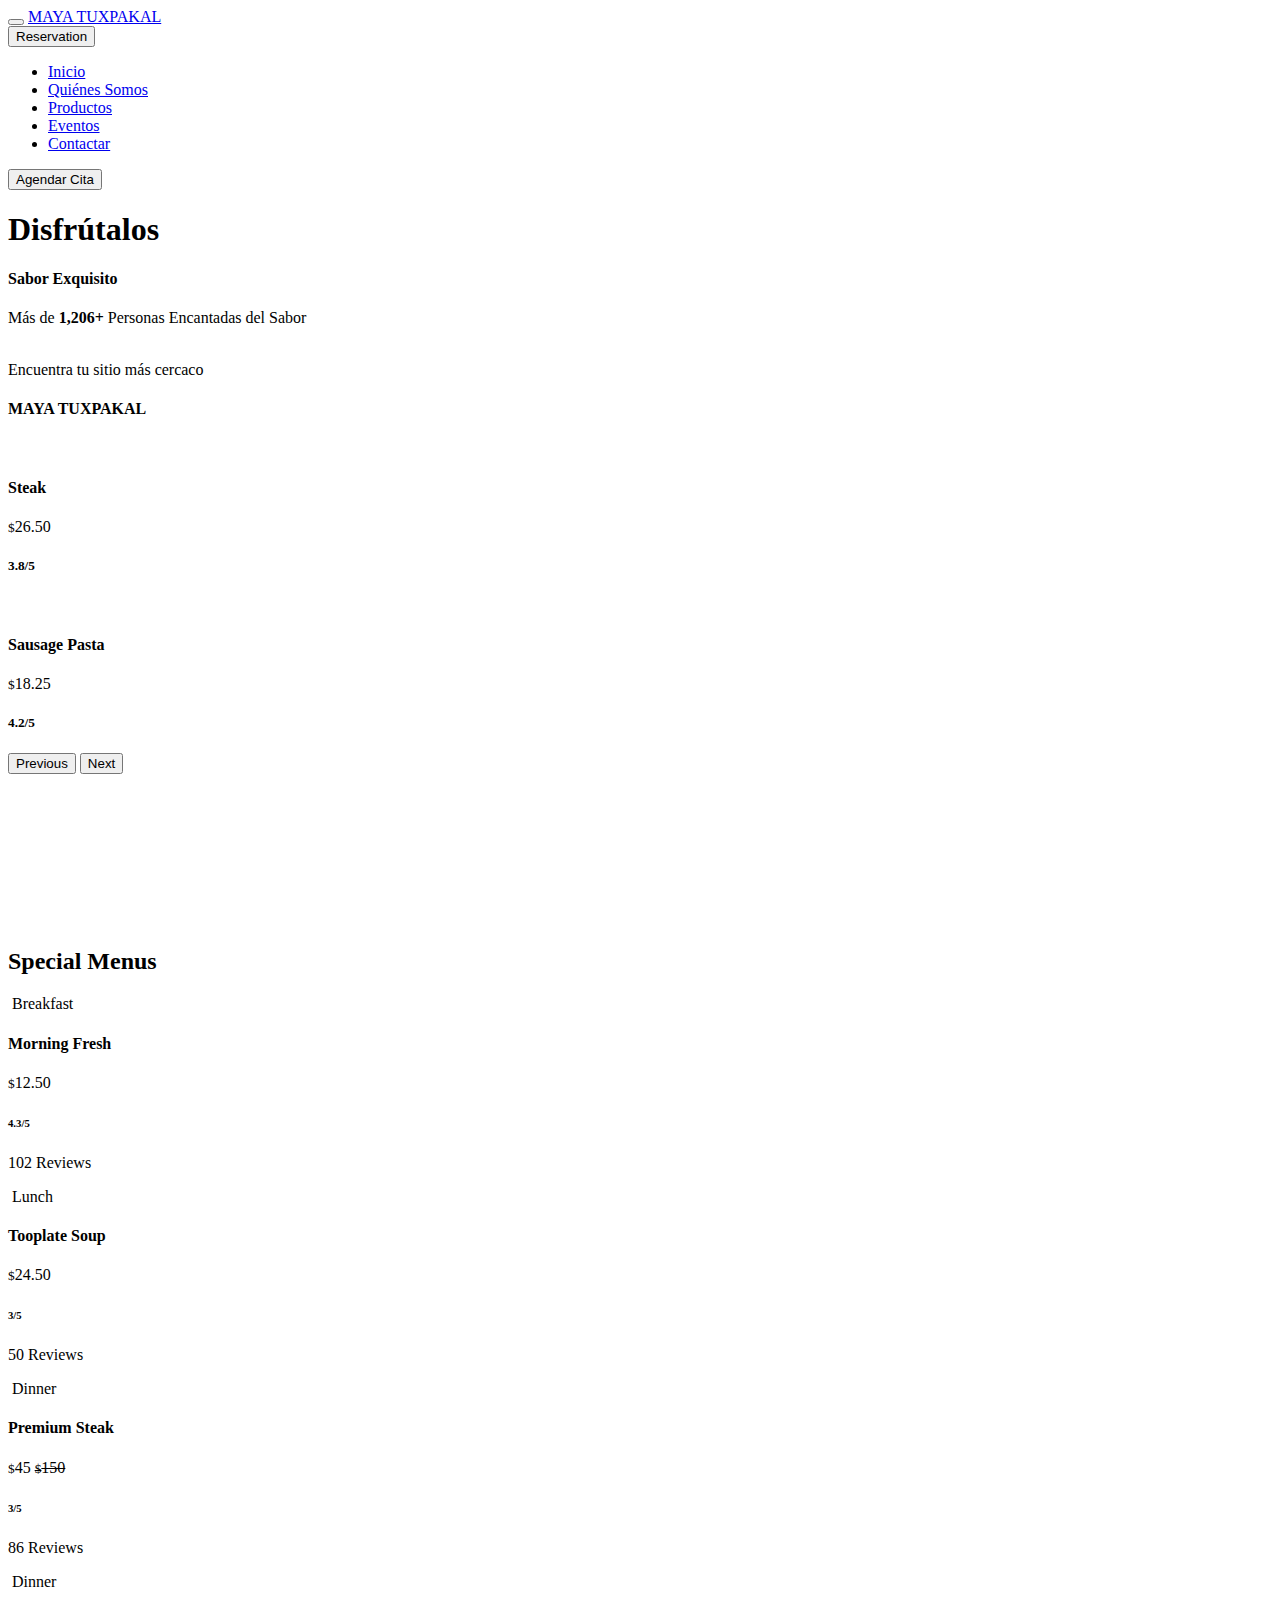
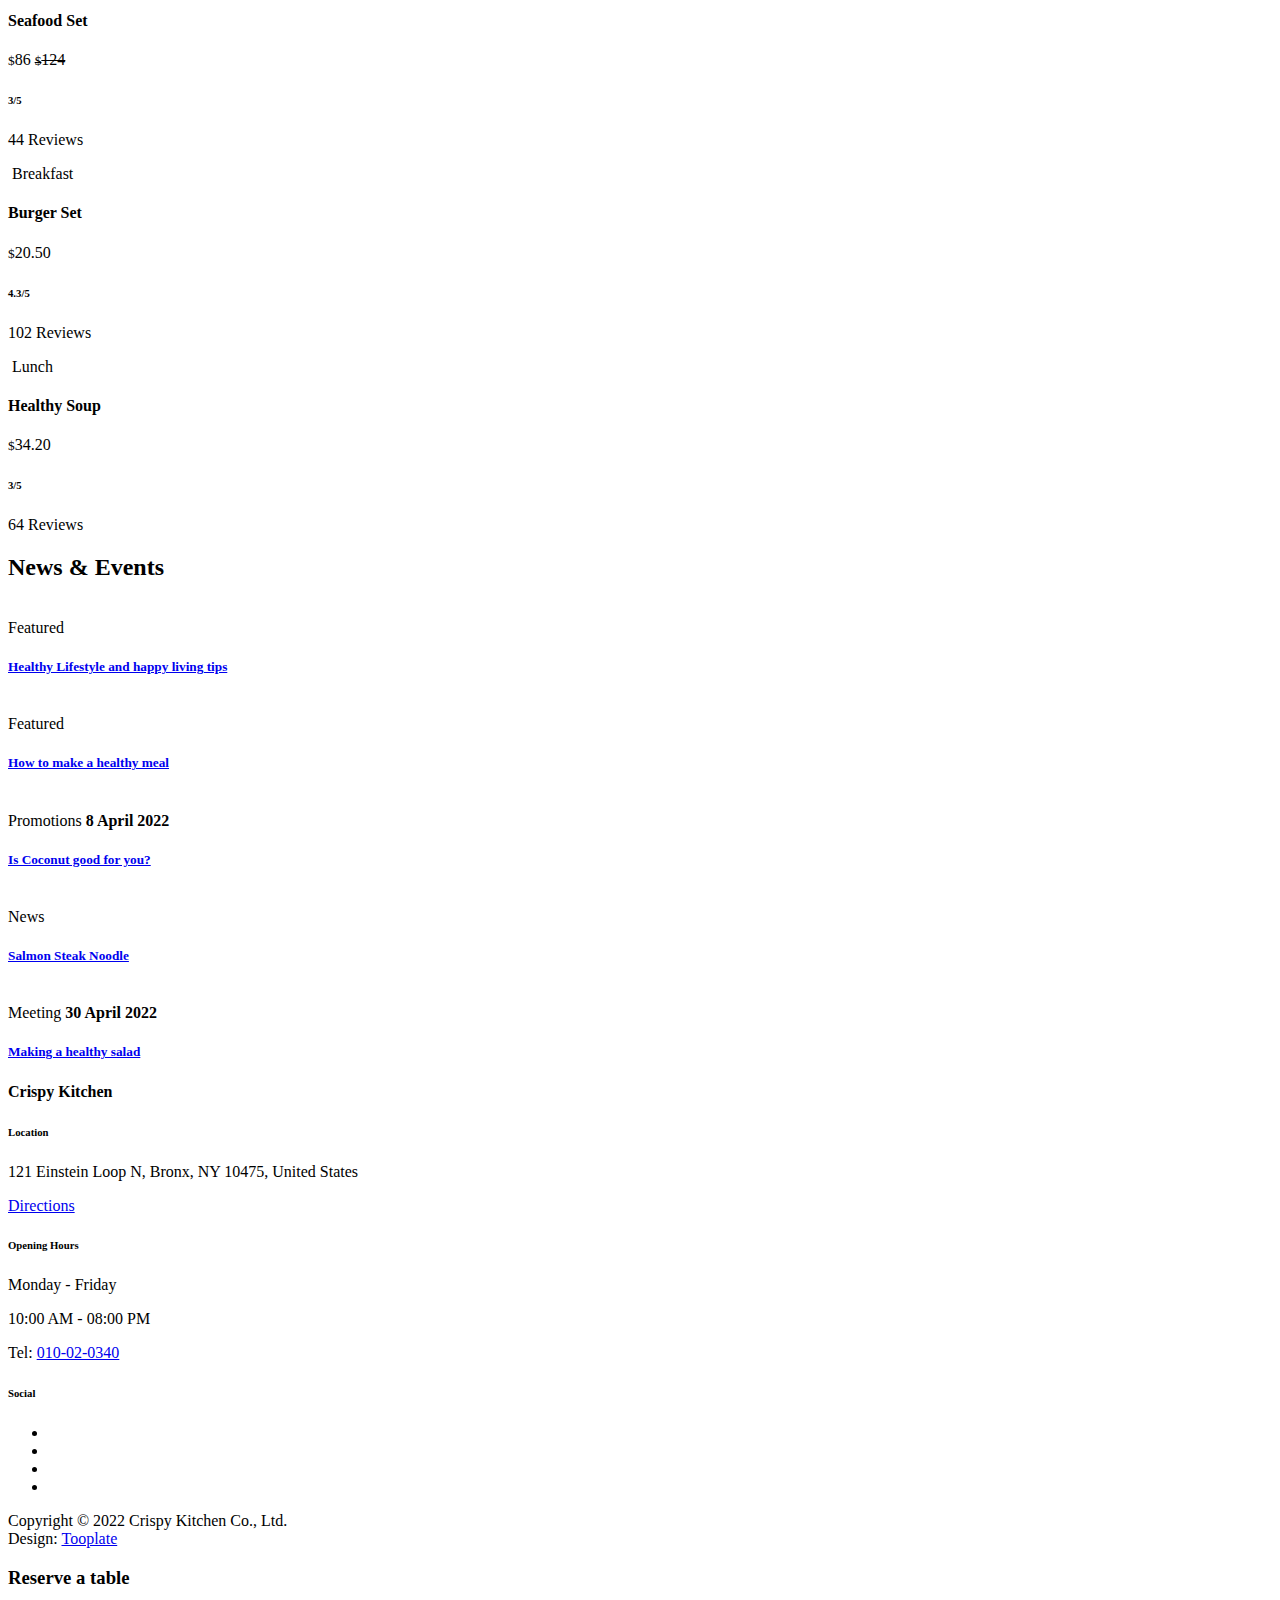
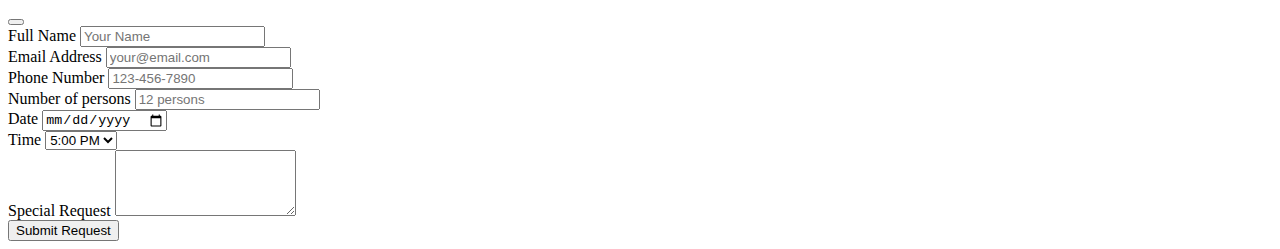
==== commit 5c7adf2f: "Agregué Avances 2" ====
--- a/index.html
+++ b/index.html
@@ -1,14 +1,634 @@
-<!DOCTYPE html>
+<!doctype html>
 <html lang="en">
-<head>
-    <meta charset="UTF-8">
-    <meta http-equiv="X-UA-Compatible" content="IE=edge">
-    <meta name="viewport" content="width=device-width, initial-scale=1.0">
-    <title>Document</title>
-</head>
-<body>
-    <h1>Hola mundo</h1>
-    <h1>Darinel</h1>
-
-</body>
-</html>+    <head>
+        <meta charset="utf-8">
+        <meta name="viewport" content="width=device-width, initial-scale=1">
+
+        <meta name="description" content="">
+        <meta name="author" content="">
+
+        <title>MAYA TUXPAKAL</title>
+
+        <!-- CSS FILES -->    
+        <link rel="preconnect" href="https://fonts.googleapis.com">
+        
+        <link rel="preconnect" href="https://fonts.gstatic.com" crossorigin>
+        
+        <link href="https://fonts.googleapis.com/css2?family=Montserrat:wght@300;400;600;700&display=swap" rel="stylesheet">                    
+        <link href="css/bootstrap.min.css" rel="stylesheet">
+
+        <link href="css/bootstrap-icons.css" rel="stylesheet">
+
+        <link href="css/tooplate-crispy-kitchen.css" rel="stylesheet">
+        
+<!--
+
+Tooplate 2129 Crispy Kitchen
+
+https://www.tooplate.com/view/2129-crispy-kitchen
+
+-->
+    </head>
+    
+    <body>
+        
+        <nav class="navbar navbar-expand-lg bg-white shadow-lg">
+            <div class="container">
+                <button class="navbar-toggler" type="button" data-bs-toggle="collapse" data-bs-target="#navbarNav" aria-controls="navbarNav" aria-expanded="false" aria-label="Toggle navigation">
+                    <span class="navbar-toggler-icon"></span>
+                </button>
+                
+                <a class="navbar-brand" href="index.html">
+                    MAYA TUXPAKAL
+                </a>
+
+                <div class="d-lg-none">
+                    <button type="button" class="custom-btn btn btn-danger" data-bs-toggle="modal" data-bs-target="#BookingModal">Reservation</button>
+                </div>
+
+                <div class="collapse navbar-collapse" id="navbarNav">
+                    <ul class="navbar-nav mx-auto">
+                        <li class="nav-item">
+                            <a class="nav-link active" href="index.html">Inicio</a>
+                        </li>
+
+                        <li class="nav-item">
+                            <a class="nav-link" href="Quienes_Somos.html">Quiénes Somos</a>
+                        </li>
+
+                        <li class="nav-item">
+                            <a class="nav-link" href="menu.html">Productos</a>
+                        </li>
+
+                        <li class="nav-item">
+                            <a class="nav-link" href="news.html">Eventos</a>
+                        </li>
+
+                        <li class="nav-item">
+                            <a class="nav-link" href="contact.html">Contactar</a>
+                        </li>
+                    </ul>
+                </div>
+
+                <div class="d-none d-lg-block">
+                    <button type="button" class="custom-btn btn btn-danger" data-bs-toggle="modal" data-bs-target="#BookingModal"> Agendar Cita</button>
+                </div>
+
+            </div>
+        </nav>
+
+        <main>
+
+            <section class="hero">
+                <div class="container">
+                    <div class="row">
+
+                        <div class="col-lg-5 col-12 m-auto">
+                            <div class="heroText">
+
+                                <h1 class="text-white mb-lg-5 mb-3">Disfrútalos</h1>
+
+                                <div class="c-reviews my-3 d-flex flex-wrap align-items-center">
+                                    <div class="d-flex flex-wrap align-items-center">
+                                        <h4 class="text-white mb-0 me-3">Sabor Exquisito</h4>
+
+                                        <div class="reviews-stars">
+                                            <i class="bi-star-fill reviews-icon"></i>
+                                            <i class="bi-star-fill reviews-icon"></i>
+                                            <i class="bi-star-fill reviews-icon"></i>
+                                            <i class="bi-star-fill reviews-icon"></i>
+                                            <i class="bi-star-fill reviews-icon"></i>
+                                        </div>
+                                    </div>
+
+                                    <p class="text-white w-100">Más de <strong>1,206+</strong> Personas Encantadas del Sabor</p>
+                                </div>
+                            </div>
+                        </div>
+
+                        <div class="col-lg-7 col-12">
+                            <div id="carouselExampleCaptions" class="carousel carousel-fade hero-carousel slide" data-bs-ride="carousel">
+                                <div class="carousel-inner">
+                                    <div class="carousel-item active">
+                                        <div class="carousel-image-wrap">
+                                            <img src="images/slide/CAFE.jpg" class="img-fluid carousel-image" alt="">
+                                        </div>
+                                        
+                                        <div class="carousel-caption">
+                                            <span class="text-white">
+                                                <i class="bi-geo-alt me-2"></i>
+                                                Encuentra tu sitio más cercaco
+                                            </span>
+
+                                            <h4 class="hero-text">MAYA TUXPAKAL</h4>
+                                        </div>
+                                    </div>
+
+                                    <div class="carousel-item">
+                                        <div class="carousel-image-wrap">
+                                            <img src="images/slide/CAFECITO.jpg" class="img-fluid carousel-image" alt="">
+                                        </div>
+                                        
+                                        <div class="carousel-caption">
+                                            <div class="d-flex align-items-center">
+                                                <h4 class="hero-text">Steak</h4>
+
+                                                <span class="price-tag ms-4"><small>$</small>26.50</span>
+                                            </div>
+
+                                            <div class="d-flex flex-wrap align-items-center">
+                                                <h5 class="reviews-text mb-0 me-3">3.8/5</h5>
+
+                                                <div class="reviews-stars">
+                                                    <i class="bi-star-fill reviews-icon"></i>
+                                                    <i class="bi-star-fill reviews-icon"></i>
+                                                    <i class="bi-star-fill reviews-icon"></i>
+                                                    <i class="bi-star reviews-icon"></i>
+                                                    <i class="bi-star reviews-icon"></i>
+                                                </div>
+                                            </div>
+                                        </div>
+                                    </div>
+
+                                    <div class="carousel-item">
+                                        <div class="carousel-image-wrap">
+                                            <img src="images/slide/BODEGA.jpg" class="img-fluid carousel-image" alt="">
+                                        </div>
+                                        
+                                        <div class="carousel-caption">
+                                            <div class="d-flex align-items-center">
+                                                <h4 class="hero-text">Sausage Pasta</h4>
+
+                                                <span class="price-tag ms-4"><small>$</small>18.25</span>
+                                            </div>
+
+                                            <div class="d-flex flex-wrap align-items-center">
+                                                <h5 class="reviews-text mb-0 me-3">4.2/5</h5>
+
+                                                <div class="reviews-stars">
+                                                    <i class="bi-star-fill reviews-icon"></i>
+                                                    <i class="bi-star-fill reviews-icon"></i>
+                                                    <i class="bi-star-fill reviews-icon"></i>
+                                                    <i class="bi-star-fill reviews-icon"></i>
+                                                    <i class="bi-star reviews-icon"></i>
+                                                </div>
+                                            </div>
+                                        </div>
+                                    </div>
+                                </div>
+
+                                <button class="carousel-control-prev" type="button" data-bs-target="#carouselExampleCaptions" data-bs-slide="prev">
+                                    <span class="carousel-control-prev-icon" aria-hidden="true"></span>
+                                    <span class="visually-hidden">Previous</span>
+                                </button>
+
+                                <button class="carousel-control-next" type="button" data-bs-target="#carouselExampleCaptions" data-bs-slide="next">
+                                    <span class="carousel-control-next-icon" aria-hidden="true"></span>
+                                    <span class="visually-hidden">Next</span>
+                                </button>
+                            </div>
+                        </div>
+
+                    </div>
+                </div>
+
+                <div class="video-wrap">
+                    <video autoplay="" loop="" muted="" class="custom-video" poster="">
+                        <source src="video/Cafe.mp4" type="video/mp4">
+                        	Your browser does not support the video tag.
+                    	</video>
+                </div>
+
+                <div class="overlay"></div>
+            </section>
+
+            <section class="menu section-padding">
+                <div class="container">
+                    <div class="row">
+
+                        <div class="col-12">
+                            <h2 class="text-center mb-lg-5 mb-4">Special Menus</h2>
+                        </div>
+
+                        <div class="col-lg-4 col-md-6 col-12">
+                            <div class="menu-thumb">
+                                <div class="menu-image-wrap">
+                                    <img src="images/breakfast/brett-jordan-8xt8-HIFqc8-unsplash.jpg" class="img-fluid menu-image" alt="">
+
+                                    <span class="menu-tag bg-warning">Breakfast</span>
+                                </div>
+
+                                <div class="menu-info d-flex flex-wrap align-items-center">
+                                    <h4 class="mb-0">Morning Fresh</h4>
+
+                                    <span class="price-tag bg-white shadow-lg ms-4"><small>$</small>12.50</span>
+
+                                    <div class="d-flex flex-wrap align-items-center w-100 mt-2">
+                                        <h6 class="reviews-text mb-0 me-3">4.3/5</h6>
+
+                                        <div class="reviews-stars">
+                                            <i class="bi-star-fill reviews-icon"></i>
+                                            <i class="bi-star-fill reviews-icon"></i>
+                                            <i class="bi-star-fill reviews-icon"></i>
+                                            <i class="bi-star-fill reviews-icon"></i>
+                                            <i class="bi-star reviews-icon"></i>
+                                        </div>
+
+                                        <p class="reviews-text mb-0 ms-4">102 Reviews</p>
+                                    </div>
+                                </div>
+                            </div>
+                        </div>
+
+                        <div class="col-lg-4 col-md-6 col-12">
+                            <div class="menu-thumb">
+                                <div class="menu-image-wrap">
+                                    <img src="images/lunch/farhad-ibrahimzade-MGKqxm6u2bc-unsplash.jpg" class="img-fluid menu-image" alt="">
+
+                                    <span class="menu-tag bg-warning">Lunch</span>
+                                </div>
+
+                                <div class="menu-info d-flex flex-wrap align-items-center">
+                                    <h4 class="mb-0">Tooplate Soup</h4>
+
+                                    <span class="price-tag bg-white shadow-lg ms-4"><small>$</small>24.50</span>
+
+                                    <div class="d-flex flex-wrap align-items-center w-100 mt-2">
+                                        <h6 class="reviews-text mb-0 me-3">3/5</h6>
+
+                                        <div class="reviews-stars">
+                                            <i class="bi-star-fill reviews-icon"></i>
+                                            <i class="bi-star-fill reviews-icon"></i>
+                                            <i class="bi-star-fill reviews-icon"></i>
+                                            <i class="bi-star reviews-icon"></i>
+                                            <i class="bi-star reviews-icon"></i>
+                                        </div>
+
+                                        <p class="reviews-text mb-0 ms-4">50 Reviews</p>
+                                    </div>
+                                </div>
+                            </div>
+                        </div>
+
+                        <div class="col-lg-4 col-md-6 col-12">
+                            <div class="menu-thumb">
+                                <div class="menu-image-wrap">
+                                    <img src="images/dinner/keriliwi-c3mFafsFz2w-unsplash.jpg" class="img-fluid menu-image" alt="">
+
+                                    <span class="menu-tag bg-warning">Dinner</span>
+                                </div>
+
+                                <div class="menu-info d-flex flex-wrap align-items-center">
+                                    <h4 class="mb-0">Premium Steak</h4>
+
+                                    <span class="price-tag bg-white shadow-lg ms-4"><small>$</small>45</span>
+
+                                    <del class="ms-4"><small>$</small>150</del>
+
+                                    <div class="d-flex flex-wrap align-items-center w-100 mt-2">
+                                        <h6 class="reviews-text mb-0 me-3">3/5</h6>
+
+                                        <div class="reviews-stars">
+                                            <i class="bi-star-fill reviews-icon"></i>
+                                            <i class="bi-star-fill reviews-icon"></i>
+                                            <i class="bi-star-fill reviews-icon"></i>
+                                            <i class="bi-star reviews-icon"></i>
+                                            <i class="bi-star reviews-icon"></i>
+                                        </div>
+
+                                        <p class="reviews-text mb-0 ms-4">86 Reviews</p>
+                                    </div>
+                                </div>
+                            </div>
+                        </div>
+
+                        <div class="col-lg-4 col-md-6 col-12">
+                            <div class="menu-thumb">
+                                <div class="menu-image-wrap">
+                                    <img src="images/dinner/farhad-ibrahimzade-ZipYER3NLhY-unsplash.jpg" class="img-fluid menu-image" alt="">
+
+                                    <span class="menu-tag bg-warning">Dinner</span>
+                                </div>
+
+                                <div class="menu-info d-flex flex-wrap align-items-center">
+                                    <h4 class="mb-0">Seafood Set</h4>
+
+                                    <span class="price-tag bg-white shadow-lg ms-4"><small>$</small>86</span>
+
+                                    <del class="ms-4"><small>$</small>124</del>
+
+                                    <div class="d-flex flex-wrap align-items-center w-100 mt-2">
+                                        <h6 class="reviews-text mb-0 me-3">3/5</h6>
+
+                                        <div class="reviews-stars">
+                                            <i class="bi-star-fill reviews-icon"></i>
+                                            <i class="bi-star-fill reviews-icon"></i>
+                                            <i class="bi-star-fill reviews-icon"></i>
+                                            <i class="bi-star reviews-icon"></i>
+                                            <i class="bi-star reviews-icon"></i>
+                                        </div>
+
+                                        <p class="reviews-text mb-0 ms-4">44 Reviews</p>
+                                    </div>
+                                </div>
+                            </div>
+                        </div>
+
+                        <div class="col-lg-4 col-md-6 col-12">
+                            <div class="menu-thumb">
+                                <div class="menu-image-wrap">
+                                    <img src="images/breakfast/louis-hansel-dphM2U1xq0U-unsplash.jpg" class="img-fluid menu-image" alt="">
+
+                                    <span class="menu-tag bg-warning">Breakfast</span>
+                                </div>
+
+                                <div class="menu-info d-flex flex-wrap align-items-center">
+                                    <h4 class="mb-0">Burger Set</h4>
+
+                                    <span class="price-tag bg-white shadow-lg ms-4"><small>$</small>20.50</span>
+
+                                    <div class="d-flex flex-wrap align-items-center w-100 mt-2">
+                                        <h6 class="reviews-text mb-0 me-3">4.3/5</h6>
+
+                                        <div class="reviews-stars">
+                                            <i class="bi-star-fill reviews-icon"></i>
+                                            <i class="bi-star-fill reviews-icon"></i>
+                                            <i class="bi-star-fill reviews-icon"></i>
+                                            <i class="bi-star-fill reviews-icon"></i>
+                                            <i class="bi-star reviews-icon"></i>
+                                        </div>
+
+                                        <p class="reviews-text mb-0 ms-4">102 Reviews</p>
+                                    </div>
+                                </div>
+                            </div>
+                        </div>
+
+                        <div class="col-lg-4 col-md-6 col-12">
+                            <div class="menu-thumb">
+                                <div class="menu-image-wrap">
+                                    <img src="images/lunch/farhad-ibrahimzade-D5c9ZciQy_I-unsplash.jpg" class="img-fluid menu-image" alt="">
+
+                                    <span class="menu-tag bg-warning">Lunch</span>
+                                </div>
+
+                                <div class="menu-info d-flex flex-wrap align-items-center">
+                                    <h4 class="mb-0">Healthy Soup</h4>
+
+                                    <span class="price-tag bg-white shadow-lg ms-4"><small>$</small>34.20</span>
+
+                                    <div class="d-flex flex-wrap align-items-center w-100 mt-2">
+                                        <h6 class="reviews-text mb-0 me-3">3/5</h6>
+
+                                        <div class="reviews-stars">
+                                            <i class="bi-star-fill reviews-icon"></i>
+                                            <i class="bi-star-fill reviews-icon"></i>
+                                            <i class="bi-star-fill reviews-icon"></i>
+                                            <i class="bi-star reviews-icon"></i>
+                                            <i class="bi-star reviews-icon"></i>
+                                        </div>
+
+                                        <p class="reviews-text mb-0 ms-4">64 Reviews</p>
+                                    </div>
+                                </div>
+                            </div>
+                        </div>
+
+                    </div>
+                </div>
+            </section>
+
+            <section class="BgImage"></section>
+
+            <section class="news section-padding">
+                <div class="container">
+                    <div class="row">
+
+                        <h2 class="text-center mb-lg-5 mb-4">News &amp; Events</h2>
+
+                        <div class="col-lg-6 col-md-6 col-12">
+                            <div class="news-thumb mb-4">
+                                <a href="news-detail.html">
+                                    <img src="images/news/pablo-merchan-montes-Orz90t6o0e4-unsplash.jpg" class="img-fluid news-image" alt="">
+                                </a>
+                                
+                                <div class="news-text-info news-text-info-large">
+                                    <span class="category-tag bg-danger">Featured</span>
+
+                                    <h5 class="news-title mt-2">
+                                        <a href="news-detail.html" class="news-title-link">Healthy Lifestyle and happy living tips</a>
+                                    </h5>
+                                </div>
+                            </div> 
+                        </div>
+
+                        <div class="col-lg-6 col-md-6 col-12">
+                            <div class="news-thumb mb-4">
+                                <a href="news-detail.html">
+                                    <img src="images/news/stefan-johnson-xIFbDeGcy44-unsplash.jpg" class="img-fluid news-image" alt="">
+                                </a>
+                                
+                                <div class="news-text-info news-text-info-large">
+                                    <span class="category-tag bg-danger">Featured</span>
+
+                                    <h5 class="news-title mt-2">
+                                        <a href="news-detail.html" class="news-title-link">How to make a healthy meal</a>
+                                    </h5>
+                                </div>
+                            </div> 
+                        </div>
+
+                        <div class="col-lg-4 col-md-4 col-12">
+                            <div class="news-thumb mb-lg-0 mb-lg-4 mb-0">
+                                <a href="news-detail.html">
+                                    <img src="images/news/gilles-lambert-S_LhjpfIdm4-unsplash.jpg" class="img-fluid news-image" alt="">
+                                </a>
+                                
+                                <div class="news-text-info">
+                                    <span class="category-tag me-3 bg-info">Promotions</span>
+
+                                    <strong>8 April 2022</strong>
+
+                                    <h5 class="news-title mt-2">
+                                        <a href="news-detail.html" class="news-title-link">Is Coconut good for you?</a>
+                                    </h5>
+                                </div>
+                            </div> 
+                        </div>
+
+                        <div class="col-lg-4 col-md-4 col-12">
+                            <div class="news-thumb mb-lg-0 mb-lg-4 mb-2">
+                                <a href="news-detail.html">
+                                    <img src="images/news/caroline-attwood-bpPTlXWTOvg-unsplash.jpg" class="img-fluid news-image" alt="">
+                                </a>
+                                
+                                <div class="news-text-info">
+                                    <span class="category-tag">News</span>
+
+                                    <h5 class="news-title mt-2">
+                                        <a href="news-detail.html" class="news-title-link">Salmon Steak Noodle</a>
+                                    </h5>
+                                </div>
+                            </div> 
+                        </div>
+
+                        <div class="col-lg-4 col-md-6 col-12">
+                            <div class="news-thumb mb-4">
+                                <a href="news-detail.html">
+                                    <img src="images/news/louis-hansel-GiIiRV0FjwU-unsplash.jpg" class="img-fluid news-image" alt="">
+                                </a>
+                                
+                                <div class="news-text-info">
+                                    <span class="category-tag me-3 bg-info">Meeting</span>
+
+                                    <strong>30 April 2022</strong>
+
+                                    <h5 class="news-title mt-2">
+                                        <a href="news-detail.html" class="news-title-link">Making a healthy salad</a>
+                                    </h5>
+                                </div>
+                            </div> 
+                        </div>
+
+                    </div>
+                </div>
+            </section>
+
+        </main>
+
+        <footer class="site-footer section-padding">
+            
+            <div class="container">
+                
+                <div class="row">
+
+                    <div class="col-12">
+                        <h4 class="text-white mb-4 me-5">Crispy Kitchen</h4>
+                    </div>
+
+                    <div class="col-lg-4 col-md-7 col-xs-12 tooplate-mt30">
+                        <h6 class="text-white mb-lg-4 mb-3">Location</h6>
+
+                        <p>121 Einstein Loop N, Bronx, NY 10475, United States</p>
+
+                        <a href="https://goo.gl/maps/wZVGLA7q64uC1s886" class="custom-btn btn btn-dark mt-2">Directions</a>
+                    </div>
+
+                    <div class="col-lg-4 col-md-5 col-xs-12 tooplate-mt30">
+                        <h6 class="text-white mb-lg-4 mb-3">Opening Hours</h6>
+
+                        <p class="mb-2">Monday - Friday</p>
+
+                        <p>10:00 AM - 08:00 PM</p>
+
+                        <p>Tel: <a href="tel: 010-02-0340" class="tel-link">010-02-0340</a></p>
+                    </div>
+
+                    <div class="col-lg-4 col-md-6 col-xs-12 tooplate-mt30">
+                        <h6 class="text-white mb-lg-4 mb-3">Social</h6>
+
+                        <ul class="social-icon">
+                            <li><a href="#" class="social-icon-link bi-facebook"></a></li>
+
+                            <li><a href="#" class="social-icon-link bi-instagram"></a></li>
+
+                            <li><a href="https://twitter.com/search?q=tooplate.com&src=typed_query&f=live" target="_blank"
+                            	 class="social-icon-link bi-twitter"></a></li>
+
+                            <li><a href="#" class="social-icon-link bi-youtube"></a></li>
+                        </ul>
+                    
+                        <p class="copyright-text tooplate-mt60">Copyright © 2022 Crispy Kitchen Co., Ltd.
+                        <br>Design: <a rel="nofollow" href="https://www.tooplate.com/" target="_blank">Tooplate</a></p>
+                        
+                    </div>
+
+                </div><!-- row ending -->
+                
+             </div><!-- container ending -->
+             
+        </footer>
+
+        <!-- Modal -->
+        <div class="modal fade" id="BookingModal" tabindex="-1" aria-labelledby="BookingModal" aria-hidden="true">
+            <div class="modal-dialog modal-dialog-centered modal-xl">
+                <div class="modal-content">
+                    <div class="modal-header">
+                        <h3 class="mb-0">Reserve a table</h3>
+
+                        <button type="button" class="btn-close" data-bs-dismiss="modal" aria-label="Close"></button>
+                    </div>
+
+                    <div class="modal-body d-flex flex-column justify-content-center">
+                        <div class="booking">
+                            
+                            <form class="booking-form row" role="form" action="#" method="post">
+                                <div class="col-lg-6 col-12">
+                                    <label for="name" class="form-label">Full Name</label>
+
+                                    <input type="text" name="name" id="name" class="form-control" placeholder="Your Name" required>
+                                </div>
+
+                                <div class="col-lg-6 col-12">
+                                    <label for="email" class="form-label">Email Address</label>
+
+                                    <input type="email" name="email" id="email" pattern="[^ @]*@[^ @]*" class="form-control" placeholder="your@email.com" required>
+                                </div>
+
+                                <div class="col-lg-6 col-12">
+                                    <label for="phone" class="form-label">Phone Number</label>
+
+                                    <input type="telephone" name="phone" id="phone" pattern="[0-9]{3}-[0-9]{3}-[0-9]{4}" class="form-control" placeholder="123-456-7890">
+                                </div>
+
+                                <div class="col-lg-6 col-12">
+                                    <label for="people" class="form-label">Number of persons</label>
+
+                                    <input type="text" name="people" id="people" class="form-control" placeholder="12 persons">
+                                </div>
+
+                                <div class="col-lg-6 col-12">
+                                    <label for="date" class="form-label">Date</label>
+
+                                    <input type="date" name="date" id="date" value="" class="form-control">
+                                </div>
+
+                                <div class="col-lg-6 col-12">
+                                    <label for="time" class="form-label">Time</label>
+
+                                    <select class="form-select form-control" name="time" id="time">
+                                      <option value="5" selected>5:00 PM</option>
+                                      <option value="6">6:00 PM</option>
+                                      <option value="7">7:00 PM</option>
+                                      <option value="8">8:00 PM</option>
+                                      <option value="9">9:00 PM</option>
+                                    </select>
+                                </div>
+
+                                <div class="col-12">
+                                    <label for="message" class="form-label">Special Request</label>
+
+                                    <textarea class="form-control" rows="4" id="message" name="message" placeholder=""></textarea>
+                                </div>
+
+                                <div class="col-lg-4 col-12 ms-auto">
+                                    <button type="submit" class="form-control">Submit Request</button>
+                                </div>
+                            </form>
+                        </div>
+                    </div>
+
+                    <div class="modal-footer"></div>
+                    
+                </div>
+                
+            </div>
+        </div>
+
+        <!-- JAVASCRIPT FILES -->
+        <script src="js/jquery.min.js"></script>
+        <script src="js/bootstrap.bundle.min.js"></script>
+        <script src="js/custom.js"></script>
+
+    </body>
+</html>
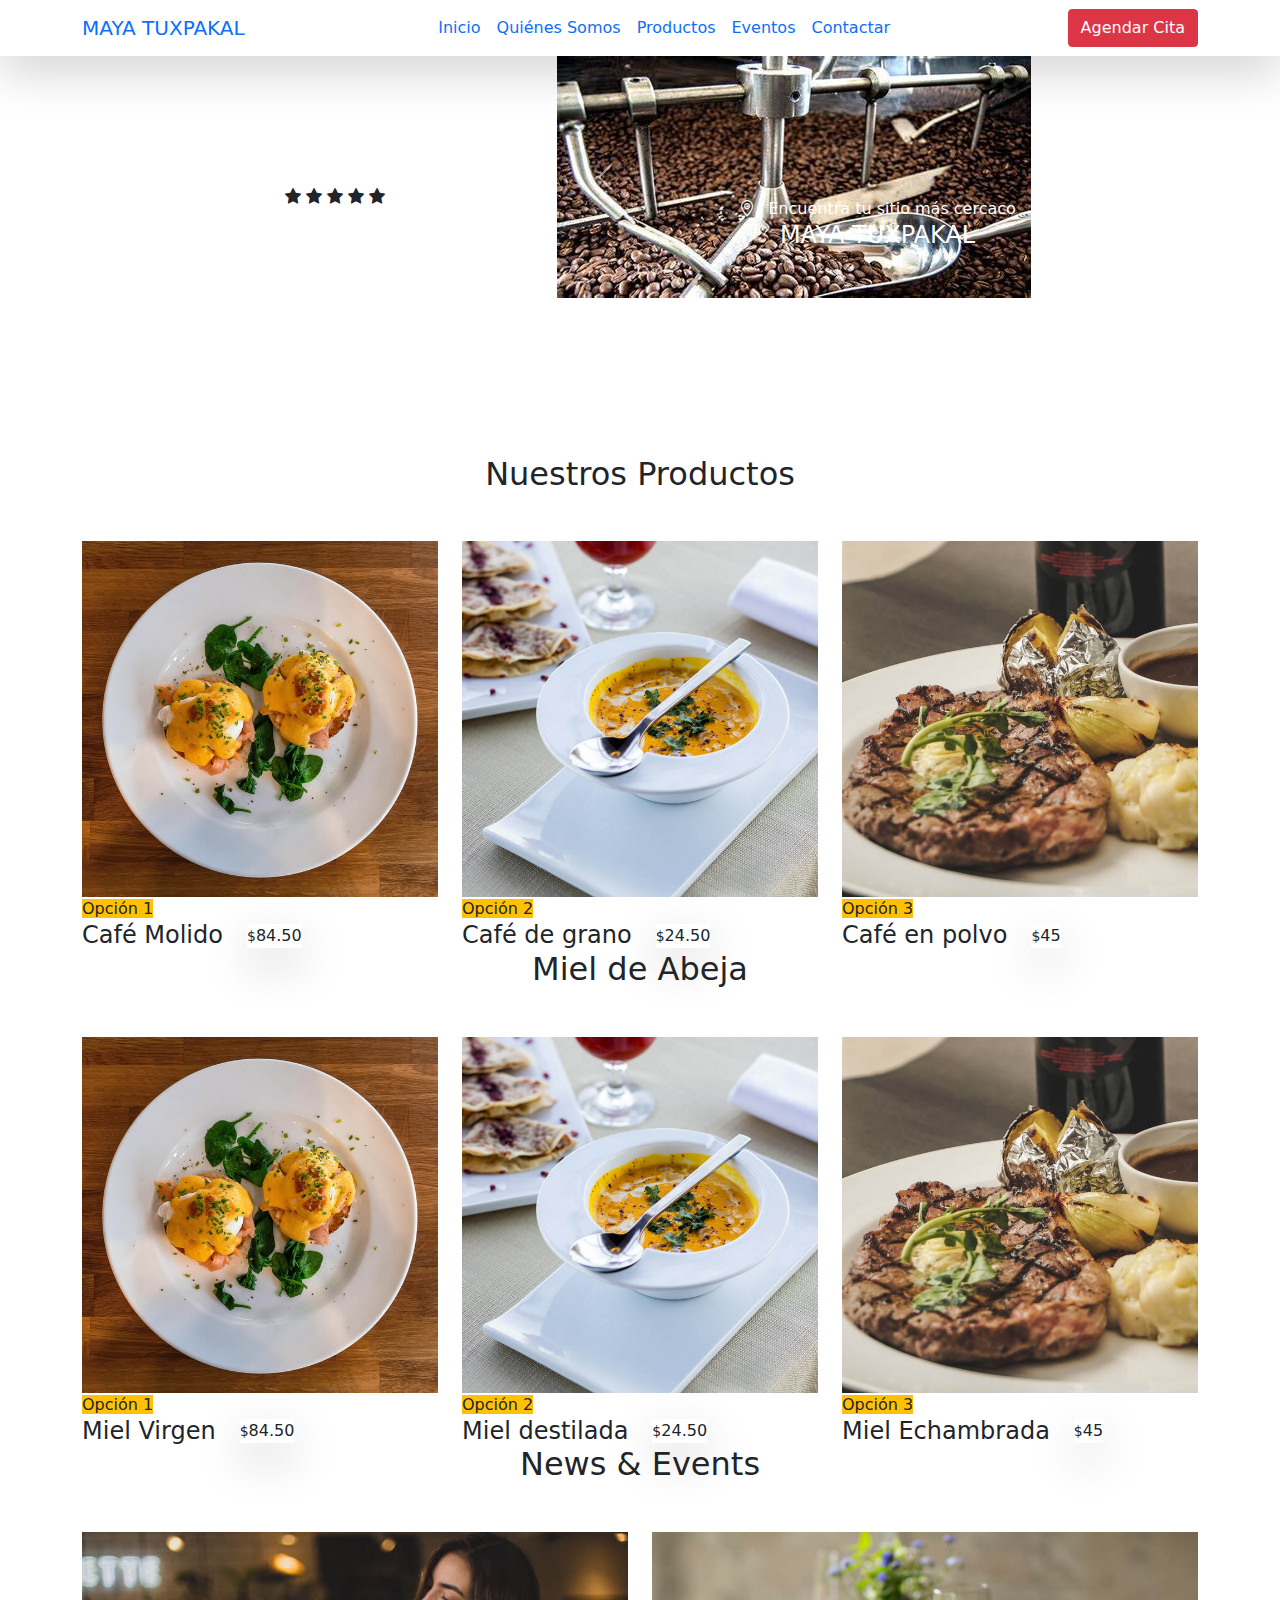
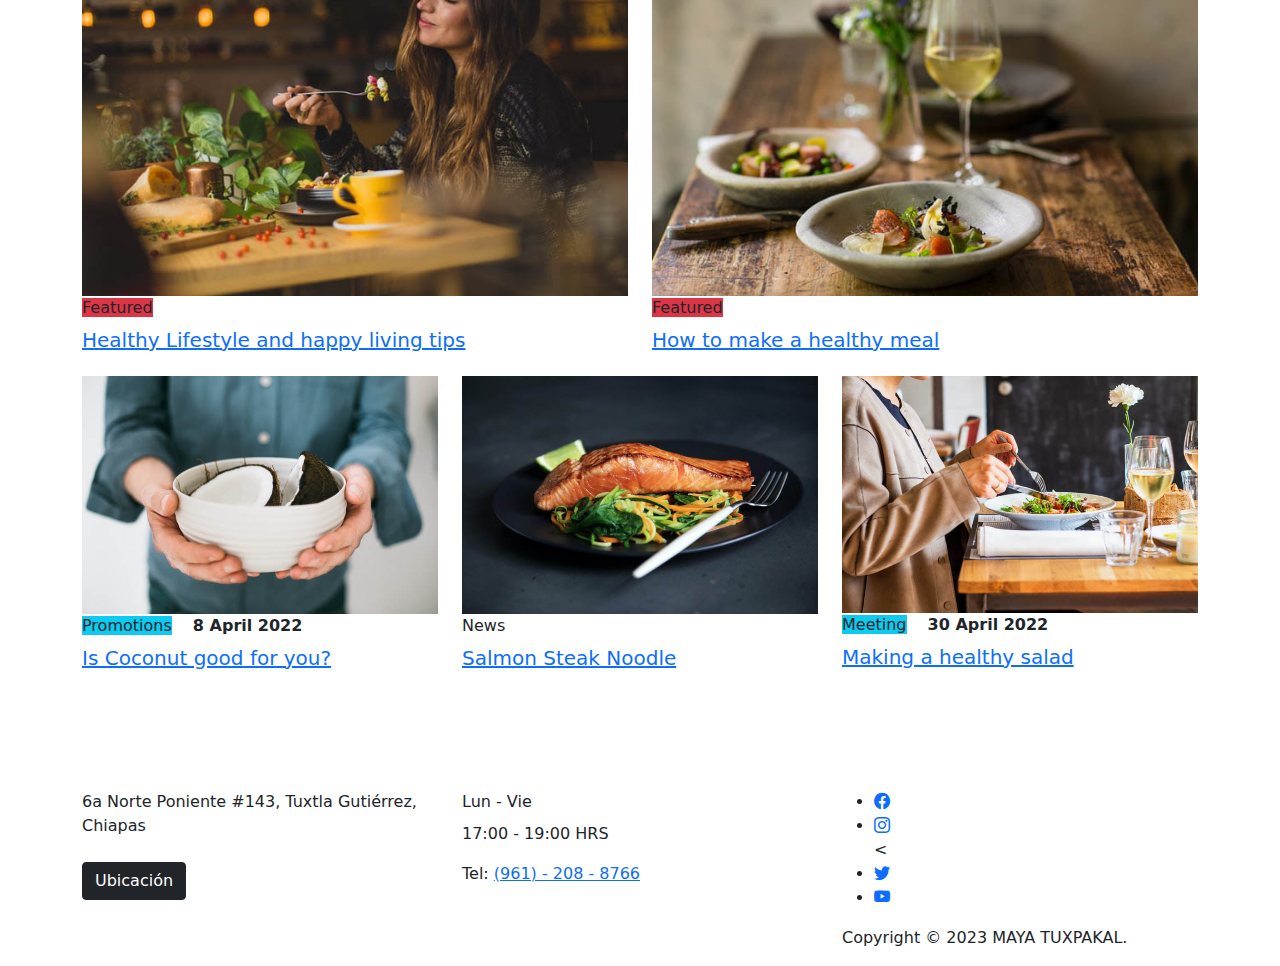
==== commit b338e467: "Agregué cambios en los HTML" ====
--- a/index.html
+++ b/index.html
@@ -21,13 +21,6 @@
 
         <link href="css/tooplate-crispy-kitchen.css" rel="stylesheet">
         
-<!--
-
-Tooplate 2129 Crispy Kitchen
-
-https://www.tooplate.com/view/2129-crispy-kitchen
-
--->
     </head>
     
     <body>
@@ -65,7 +58,7 @@
                         </li>
 
                         <li class="nav-item">
-                            <a class="nav-link" href="contact.html">Contactar</a>
+                            <a class="nav-link" href="contacto.html">Contactar</a>
                         </li>
                     </ul>
                 </div>
@@ -207,7 +200,7 @@
                     <div class="row">
 
                         <div class="col-12">
-                            <h2 class="text-center mb-lg-5 mb-4">Special Menus</h2>
+                            <h2 class="text-center mb-lg-5 mb-4">Nuestros Productos</h2>
                         </div>
 
                         <div class="col-lg-4 col-md-6 col-12">
@@ -215,27 +208,27 @@
                                 <div class="menu-image-wrap">
                                     <img src="images/breakfast/brett-jordan-8xt8-HIFqc8-unsplash.jpg" class="img-fluid menu-image" alt="">
 
-                                    <span class="menu-tag bg-warning">Breakfast</span>
+                                    <span class="menu-tag bg-warning">Opción 1</span>
                                 </div>
 
                                 <div class="menu-info d-flex flex-wrap align-items-center">
-                                    <h4 class="mb-0">Morning Fresh</h4>
-
-                                    <span class="price-tag bg-white shadow-lg ms-4"><small>$</small>12.50</span>
-
-                                    <div class="d-flex flex-wrap align-items-center w-100 mt-2">
-                                        <h6 class="reviews-text mb-0 me-3">4.3/5</h6>
+                                    <h4 class="mb-0">Café Molido</h4>
+
+                                    <span class="price-tag bg-white shadow-lg ms-4"><small>$</small>84.50</span>
+
+                                    <!--<div class="d-flex flex-wrap align-items-center w-100 mt-2">
+                                        <h6 class="reviews-text mb-0 me-3">3/5</h6>
 
                                         <div class="reviews-stars">
                                             <i class="bi-star-fill reviews-icon"></i>
                                             <i class="bi-star-fill reviews-icon"></i>
                                             <i class="bi-star-fill reviews-icon"></i>
                                             <i class="bi-star-fill reviews-icon"></i>
-                                            <i class="bi-star reviews-icon"></i>
-                                        </div>
-
-                                        <p class="reviews-text mb-0 ms-4">102 Reviews</p>
-                                    </div>
+                                            <i class="bi-star-fill reviews-icon"></i>
+                                        </div>
+
+                                        <p class="reviews-text mb-0 ms-4">50 Reviews</p>
+                                    </div>-->
                                 </div>
                             </div>
                         </div>
@@ -245,27 +238,27 @@
                                 <div class="menu-image-wrap">
                                     <img src="images/lunch/farhad-ibrahimzade-MGKqxm6u2bc-unsplash.jpg" class="img-fluid menu-image" alt="">
 
-                                    <span class="menu-tag bg-warning">Lunch</span>
+                                    <span class="menu-tag bg-warning">Opción 2</span>
                                 </div>
 
                                 <div class="menu-info d-flex flex-wrap align-items-center">
-                                    <h4 class="mb-0">Tooplate Soup</h4>
+                                    <h4 class="mb-0">Café de grano</h4>
 
                                     <span class="price-tag bg-white shadow-lg ms-4"><small>$</small>24.50</span>
 
-                                    <div class="d-flex flex-wrap align-items-center w-100 mt-2">
+                                    <!--<div class="d-flex flex-wrap align-items-center w-100 mt-2">
                                         <h6 class="reviews-text mb-0 me-3">3/5</h6>
 
                                         <div class="reviews-stars">
                                             <i class="bi-star-fill reviews-icon"></i>
                                             <i class="bi-star-fill reviews-icon"></i>
                                             <i class="bi-star-fill reviews-icon"></i>
-                                            <i class="bi-star reviews-icon"></i>
-                                            <i class="bi-star reviews-icon"></i>
+                                            <i class="bi-star-fill reviews-icon"></i>
+                                            <i class="bi-star-fill reviews-icon"></i>
                                         </div>
 
                                         <p class="reviews-text mb-0 ms-4">50 Reviews</p>
-                                    </div>
+                                    </div>-->
                                 </div>
                             </div>
                         </div>
@@ -275,61 +268,57 @@
                                 <div class="menu-image-wrap">
                                     <img src="images/dinner/keriliwi-c3mFafsFz2w-unsplash.jpg" class="img-fluid menu-image" alt="">
 
-                                    <span class="menu-tag bg-warning">Dinner</span>
+                                    <span class="menu-tag bg-warning">Opción 3</span>
                                 </div>
 
                                 <div class="menu-info d-flex flex-wrap align-items-center">
-                                    <h4 class="mb-0">Premium Steak</h4>
-
-                                    <span class="price-tag bg-white shadow-lg ms-4"><small>$</small>45</span>
-
-                                    <del class="ms-4"><small>$</small>150</del>
-
-                                    <div class="d-flex flex-wrap align-items-center w-100 mt-2">
-                                        <h6 class="reviews-text mb-0 me-3">3/5</h6>
+                                    <h4 class="mb-0">Café en polvo</h4>
+
+                                    <span class="price-tag bg-white shadow-lg ms-4"><small>$</small>45</span>                                    
+
+                                    <!--<div class="d-flex flex-wrap align-items-center w-100 mt-2">
+                                       <h6 class="reviews-text mb-0 me-3">3/5</h6>
 
                                         <div class="reviews-stars">
                                             <i class="bi-star-fill reviews-icon"></i>
                                             <i class="bi-star-fill reviews-icon"></i>
                                             <i class="bi-star-fill reviews-icon"></i>
-                                            <i class="bi-star reviews-icon"></i>
-                                            <i class="bi-star reviews-icon"></i>
+                                            <i class="bi-star-fill reviews-icon"></i>
+                                            <i class="bi-star-fill reviews-icon"></i>
                                         </div>
 
                                         <p class="reviews-text mb-0 ms-4">86 Reviews</p>
-                                    </div>
-                                </div>
-                            </div>
+                                    </div>-->
+                                </div>
+                            </div>
+                        </div>
+                        
+                    </div>
+                </div>
+            </section>
+
+            <section class="BgImage"></section>
+
+            <section class="menu section-padding">
+                <div class="container">
+                    <div class="row">
+
+                        <div class="col-12">
+                            <h2 class="text-center mb-lg-5 mb-4">Miel de Abeja</h2>
                         </div>
 
                         <div class="col-lg-4 col-md-6 col-12">
                             <div class="menu-thumb">
                                 <div class="menu-image-wrap">
-                                    <img src="images/dinner/farhad-ibrahimzade-ZipYER3NLhY-unsplash.jpg" class="img-fluid menu-image" alt="">
-
-                                    <span class="menu-tag bg-warning">Dinner</span>
+                                    <img src="images/breakfast/brett-jordan-8xt8-HIFqc8-unsplash.jpg" class="img-fluid menu-image" alt="">
+
+                                    <span class="menu-tag bg-warning">Opción 1</span>
                                 </div>
 
                                 <div class="menu-info d-flex flex-wrap align-items-center">
-                                    <h4 class="mb-0">Seafood Set</h4>
-
-                                    <span class="price-tag bg-white shadow-lg ms-4"><small>$</small>86</span>
-
-                                    <del class="ms-4"><small>$</small>124</del>
-
-                                    <div class="d-flex flex-wrap align-items-center w-100 mt-2">
-                                        <h6 class="reviews-text mb-0 me-3">3/5</h6>
-
-                                        <div class="reviews-stars">
-                                            <i class="bi-star-fill reviews-icon"></i>
-                                            <i class="bi-star-fill reviews-icon"></i>
-                                            <i class="bi-star-fill reviews-icon"></i>
-                                            <i class="bi-star reviews-icon"></i>
-                                            <i class="bi-star reviews-icon"></i>
-                                        </div>
-
-                                        <p class="reviews-text mb-0 ms-4">44 Reviews</p>
-                                    </div>
+                                    <h4 class="mb-0">Miel Virgen</h4>
+
+                                    <span class="price-tag bg-white shadow-lg ms-4"><small>$</small>84.50</span>
                                 </div>
                             </div>
                         </div>
@@ -337,29 +326,15 @@
                         <div class="col-lg-4 col-md-6 col-12">
                             <div class="menu-thumb">
                                 <div class="menu-image-wrap">
-                                    <img src="images/breakfast/louis-hansel-dphM2U1xq0U-unsplash.jpg" class="img-fluid menu-image" alt="">
-
-                                    <span class="menu-tag bg-warning">Breakfast</span>
+                                    <img src="images/lunch/farhad-ibrahimzade-MGKqxm6u2bc-unsplash.jpg" class="img-fluid menu-image" alt="">
+
+                                    <span class="menu-tag bg-warning">Opción 2</span>
                                 </div>
 
                                 <div class="menu-info d-flex flex-wrap align-items-center">
-                                    <h4 class="mb-0">Burger Set</h4>
-
-                                    <span class="price-tag bg-white shadow-lg ms-4"><small>$</small>20.50</span>
-
-                                    <div class="d-flex flex-wrap align-items-center w-100 mt-2">
-                                        <h6 class="reviews-text mb-0 me-3">4.3/5</h6>
-
-                                        <div class="reviews-stars">
-                                            <i class="bi-star-fill reviews-icon"></i>
-                                            <i class="bi-star-fill reviews-icon"></i>
-                                            <i class="bi-star-fill reviews-icon"></i>
-                                            <i class="bi-star-fill reviews-icon"></i>
-                                            <i class="bi-star reviews-icon"></i>
-                                        </div>
-
-                                        <p class="reviews-text mb-0 ms-4">102 Reviews</p>
-                                    </div>
+                                    <h4 class="mb-0">Miel destilada</h4>
+
+                                    <span class="price-tag bg-white shadow-lg ms-4"><small>$</small>24.50</span>
                                 </div>
                             </div>
                         </div>
@@ -367,38 +342,27 @@
                         <div class="col-lg-4 col-md-6 col-12">
                             <div class="menu-thumb">
                                 <div class="menu-image-wrap">
-                                    <img src="images/lunch/farhad-ibrahimzade-D5c9ZciQy_I-unsplash.jpg" class="img-fluid menu-image" alt="">
-
-                                    <span class="menu-tag bg-warning">Lunch</span>
+                                    <img src="images/dinner/keriliwi-c3mFafsFz2w-unsplash.jpg" class="img-fluid menu-image" alt="">
+
+                                    <span class="menu-tag bg-warning">Opción 3</span>
                                 </div>
 
                                 <div class="menu-info d-flex flex-wrap align-items-center">
-                                    <h4 class="mb-0">Healthy Soup</h4>
-
-                                    <span class="price-tag bg-white shadow-lg ms-4"><small>$</small>34.20</span>
-
-                                    <div class="d-flex flex-wrap align-items-center w-100 mt-2">
-                                        <h6 class="reviews-text mb-0 me-3">3/5</h6>
-
-                                        <div class="reviews-stars">
-                                            <i class="bi-star-fill reviews-icon"></i>
-                                            <i class="bi-star-fill reviews-icon"></i>
-                                            <i class="bi-star-fill reviews-icon"></i>
-                                            <i class="bi-star reviews-icon"></i>
-                                            <i class="bi-star reviews-icon"></i>
-                                        </div>
-
-                                        <p class="reviews-text mb-0 ms-4">64 Reviews</p>
-                                    </div>
-                                </div>
-                            </div>
-                        </div>
-
+                                    <h4 class="mb-0">Miel Echambrada</h4>
+
+                                    <span class="price-tag bg-white shadow-lg ms-4"><small>$</small>45</span>
+                                   
+                                </div>
+                            </div>
+                        </div>
+                        
                     </div>
                 </div>
             </section>
 
             <section class="BgImage"></section>
+
+
 
             <section class="news section-padding">
                 <div class="container">
@@ -503,43 +467,43 @@
                 <div class="row">
 
                     <div class="col-12">
-                        <h4 class="text-white mb-4 me-5">Crispy Kitchen</h4>
+                        <h4 class="text-white mb-4 me-5"> MAYA TUXPAKAL</h4>
                     </div>
 
                     <div class="col-lg-4 col-md-7 col-xs-12 tooplate-mt30">
-                        <h6 class="text-white mb-lg-4 mb-3">Location</h6>
-
-                        <p>121 Einstein Loop N, Bronx, NY 10475, United States</p>
-
-                        <a href="https://goo.gl/maps/wZVGLA7q64uC1s886" class="custom-btn btn btn-dark mt-2">Directions</a>
+                        <h6 class="text-white mb-lg-4 mb-3">Dirección</h6>
+
+                        <p>6a Norte Poniente #143, Tuxtla Gutiérrez, Chiapas</p>
+
+                        <a href="https://www.google.com.mx/maps/place/Central+Nte.+%26+Av.+Sexta+Nte.+Pte.,+Zona+Sin+Asignaci%C3%B3n+de+Nombre+de+Col+42,+Tuxtla+Guti%C3%A9rrez,+Chis./@16.7588642,-93.1172508,17.19z/data=!4m6!3m5!1s0x85ecd88d8014a4f3:0xa1fa68dba5bf60f1!8m2!3d16.7589454!4d-93.1152229!16s%2Fg%2F11f37wbzjf?hl=es-419&authuser=0" class="custom-btn btn btn-dark mt-2">Ubicación</a>
                     </div>
 
                     <div class="col-lg-4 col-md-5 col-xs-12 tooplate-mt30">
-                        <h6 class="text-white mb-lg-4 mb-3">Opening Hours</h6>
-
-                        <p class="mb-2">Monday - Friday</p>
-
-                        <p>10:00 AM - 08:00 PM</p>
-
-                        <p>Tel: <a href="tel: 010-02-0340" class="tel-link">010-02-0340</a></p>
+                        <h6 class="text-white mb-lg-4 mb-3">Horario de Atención</h6>
+
+                        <p class="mb-2">Lun - Vie</p>
+
+                        <p>17:00 - 19:00 HRS</p>
+
+                        <p>Tel: <a href="tel: 010-02-0340" class="tel-link">(961) - 208 - 8766</a></p>
                     </div>
 
                     <div class="col-lg-4 col-md-6 col-xs-12 tooplate-mt30">
-                        <h6 class="text-white mb-lg-4 mb-3">Social</h6>
+                        <h6 class="text-white mb-lg-4 mb-3">Redes Sociales</h6>
 
                         <ul class="social-icon">
                             <li><a href="#" class="social-icon-link bi-facebook"></a></li>
 
                             <li><a href="#" class="social-icon-link bi-instagram"></a></li>
 
-                            <li><a href="https://twitter.com/search?q=tooplate.com&src=typed_query&f=live" target="_blank"
+                            <<li><a href="https://twitter.com/search?q=tooplate.com&src=typed_query&f=live" target="_blank"
                             	 class="social-icon-link bi-twitter"></a></li>
 
                             <li><a href="#" class="social-icon-link bi-youtube"></a></li>
                         </ul>
                     
-                        <p class="copyright-text tooplate-mt60">Copyright © 2022 Crispy Kitchen Co., Ltd.
-                        <br>Design: <a rel="nofollow" href="https://www.tooplate.com/" target="_blank">Tooplate</a></p>
+                        <p class="copyright-text tooplate-mt60">Copyright © 2023 MAYA TUXPAKAL.
+                        <!--<br>Design: <a rel="nofollow" href="https://www.tooplate.com/" target="_blank">Tooplate</a></p>-->
                         
                     </div>
 
@@ -554,7 +518,7 @@
             <div class="modal-dialog modal-dialog-centered modal-xl">
                 <div class="modal-content">
                     <div class="modal-header">
-                        <h3 class="mb-0">Reserve a table</h3>
+                        <h3 class="mb-0">Agendar Fecha</h3>
 
                         <button type="button" class="btn-close" data-bs-dismiss="modal" aria-label="Close"></button>
                     </div>
@@ -564,37 +528,37 @@
                             
                             <form class="booking-form row" role="form" action="#" method="post">
                                 <div class="col-lg-6 col-12">
-                                    <label for="name" class="form-label">Full Name</label>
-
-                                    <input type="text" name="name" id="name" class="form-control" placeholder="Your Name" required>
+                                    <label for="name" class="form-label">Nombre Completo</label>
+
+                                    <input type="text" name="name" id="name" class="form-control" placeholder="Nombre" required>
                                 </div>
 
                                 <div class="col-lg-6 col-12">
-                                    <label for="email" class="form-label">Email Address</label>
-
-                                    <input type="email" name="email" id="email" pattern="[^ @]*@[^ @]*" class="form-control" placeholder="your@email.com" required>
+                                    <label for="email" class="form-label">Correo Electrónico</label>
+
+                                    <input type="email" name="email" id="email" pattern="[^ @]*@[^ @]*" class="form-control" placeholder="correo" required>
                                 </div>
 
                                 <div class="col-lg-6 col-12">
-                                    <label for="phone" class="form-label">Phone Number</label>
-
-                                    <input type="telephone" name="phone" id="phone" pattern="[0-9]{3}-[0-9]{3}-[0-9]{4}" class="form-control" placeholder="123-456-7890">
+                                    <label for="phone" class="form-label">Número de Teléfono</label>
+
+                                    <input type="telephone" name="phone" id="phone" pattern="[0-9]{3}-[0-9]{3}-[0-9]{4}" class="form-control" placeholder="( )">
                                 </div>
 
                                 <div class="col-lg-6 col-12">
-                                    <label for="people" class="form-label">Number of persons</label>
-
-                                    <input type="text" name="people" id="people" class="form-control" placeholder="12 persons">
+                                    <label for="people" class="form-label">Número de Personas</label>
+
+                                    <input type="text" name="people" id="people" class="form-control" placeholder="Personas">
                                 </div>
 
                                 <div class="col-lg-6 col-12">
-                                    <label for="date" class="form-label">Date</label>
+                                    <label for="date" class="form-label">Fecha</label>
 
                                     <input type="date" name="date" id="date" value="" class="form-control">
                                 </div>
 
                                 <div class="col-lg-6 col-12">
-                                    <label for="time" class="form-label">Time</label>
+                                    <label for="time" class="form-label">Hora</label>
 
                                     <select class="form-select form-control" name="time" id="time">
                                       <option value="5" selected>5:00 PM</option>
@@ -606,13 +570,13 @@
                                 </div>
 
                                 <div class="col-12">
-                                    <label for="message" class="form-label">Special Request</label>
-
-                                    <textarea class="form-control" rows="4" id="message" name="message" placeholder=""></textarea>
+                                    <label for="message" class="form-label">Comentario</label>
+
+                                    <textarea class="form-control" rows="4" id="message" name="message" placeholder="Escribir comentario"></textarea>
                                 </div>
 
                                 <div class="col-lg-4 col-12 ms-auto">
-                                    <button type="submit" class="form-control">Submit Request</button>
+                                    <button type="submit" class="form-control">Enviar solicitud</button>
                                 </div>
                             </form>
                         </div>
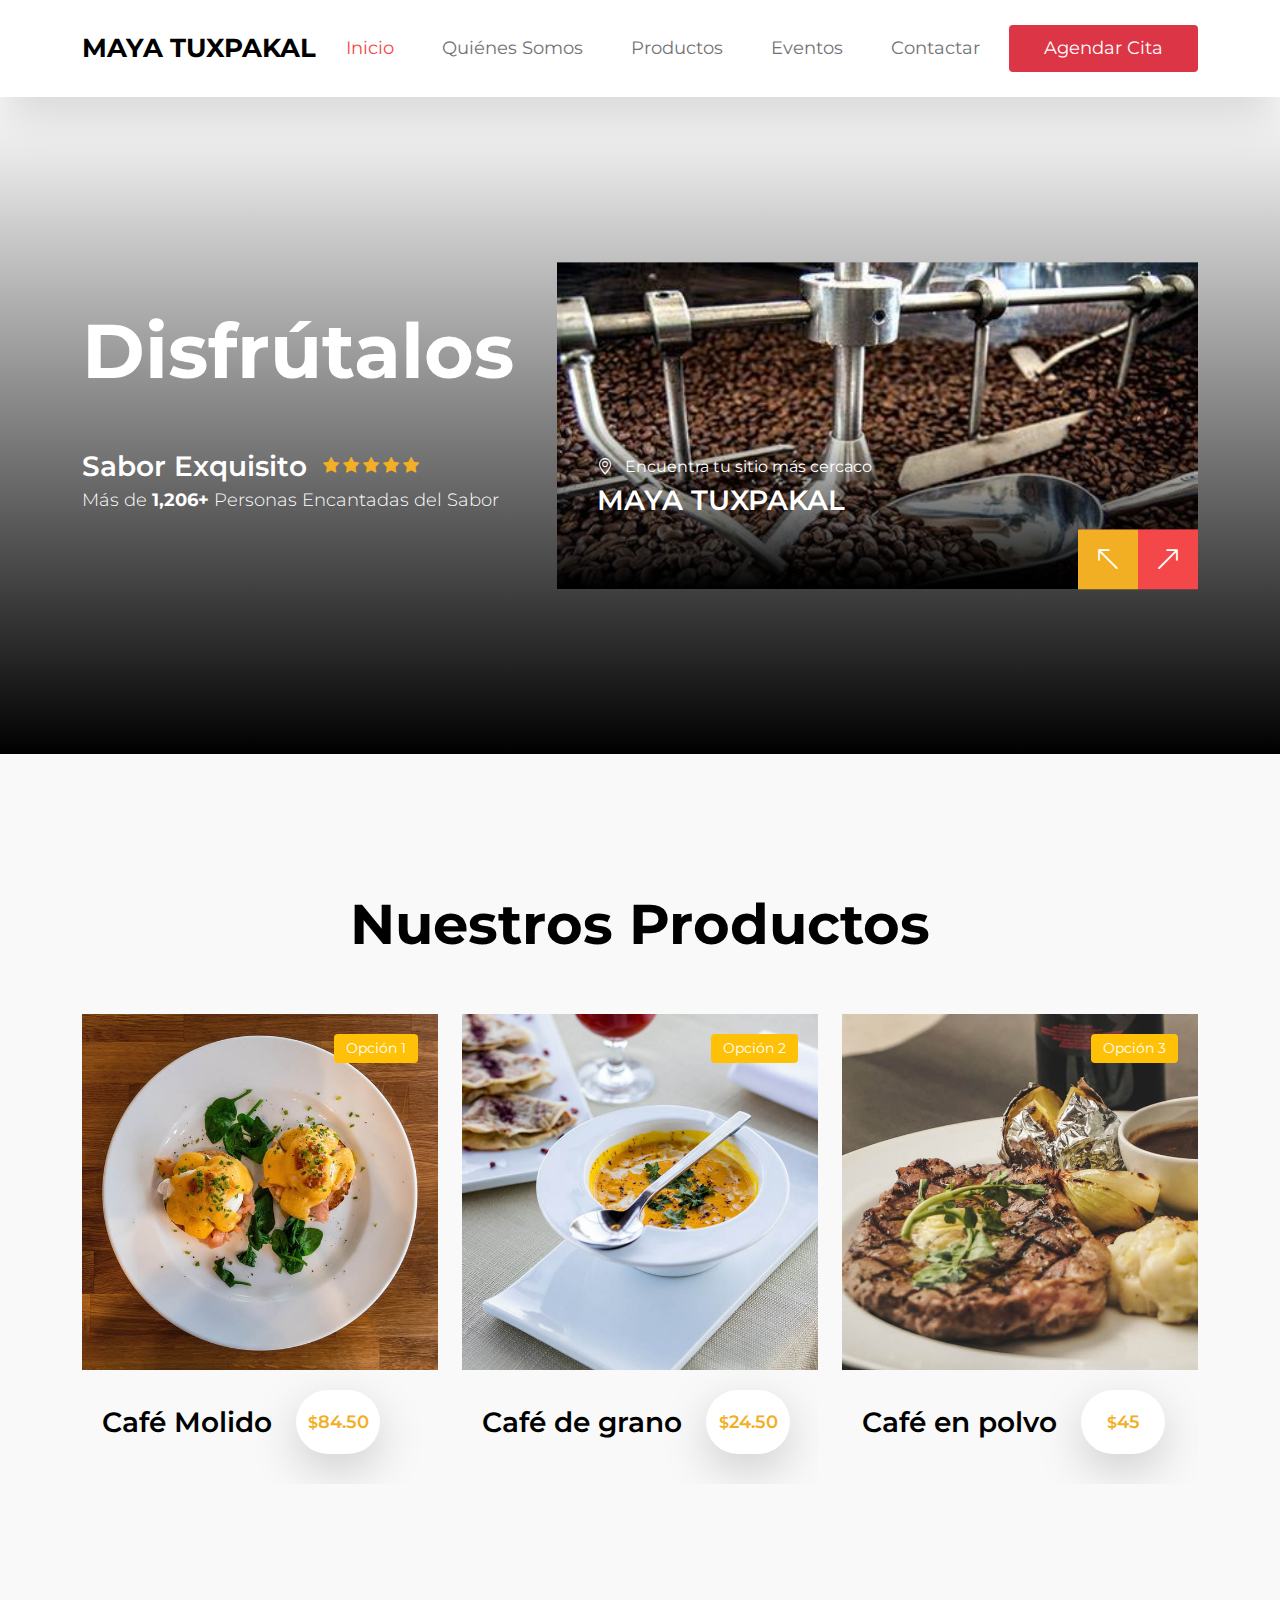
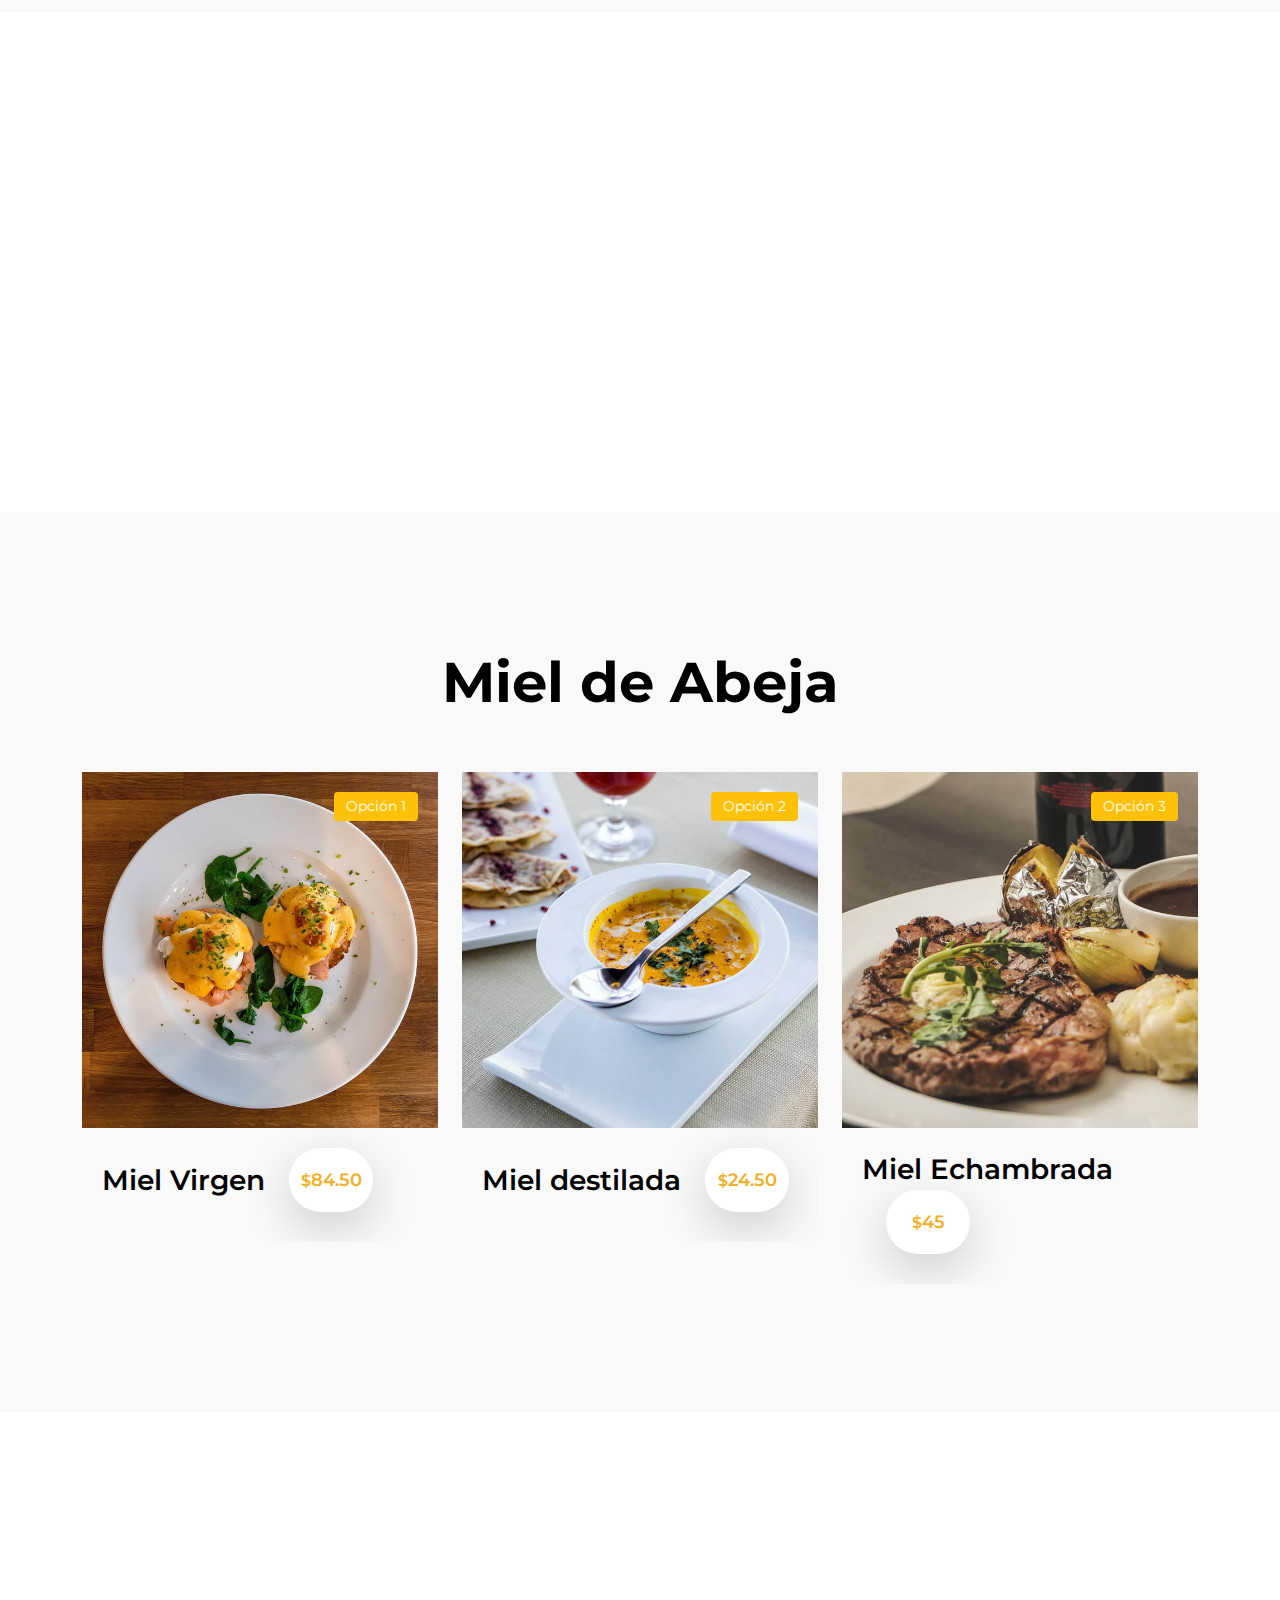
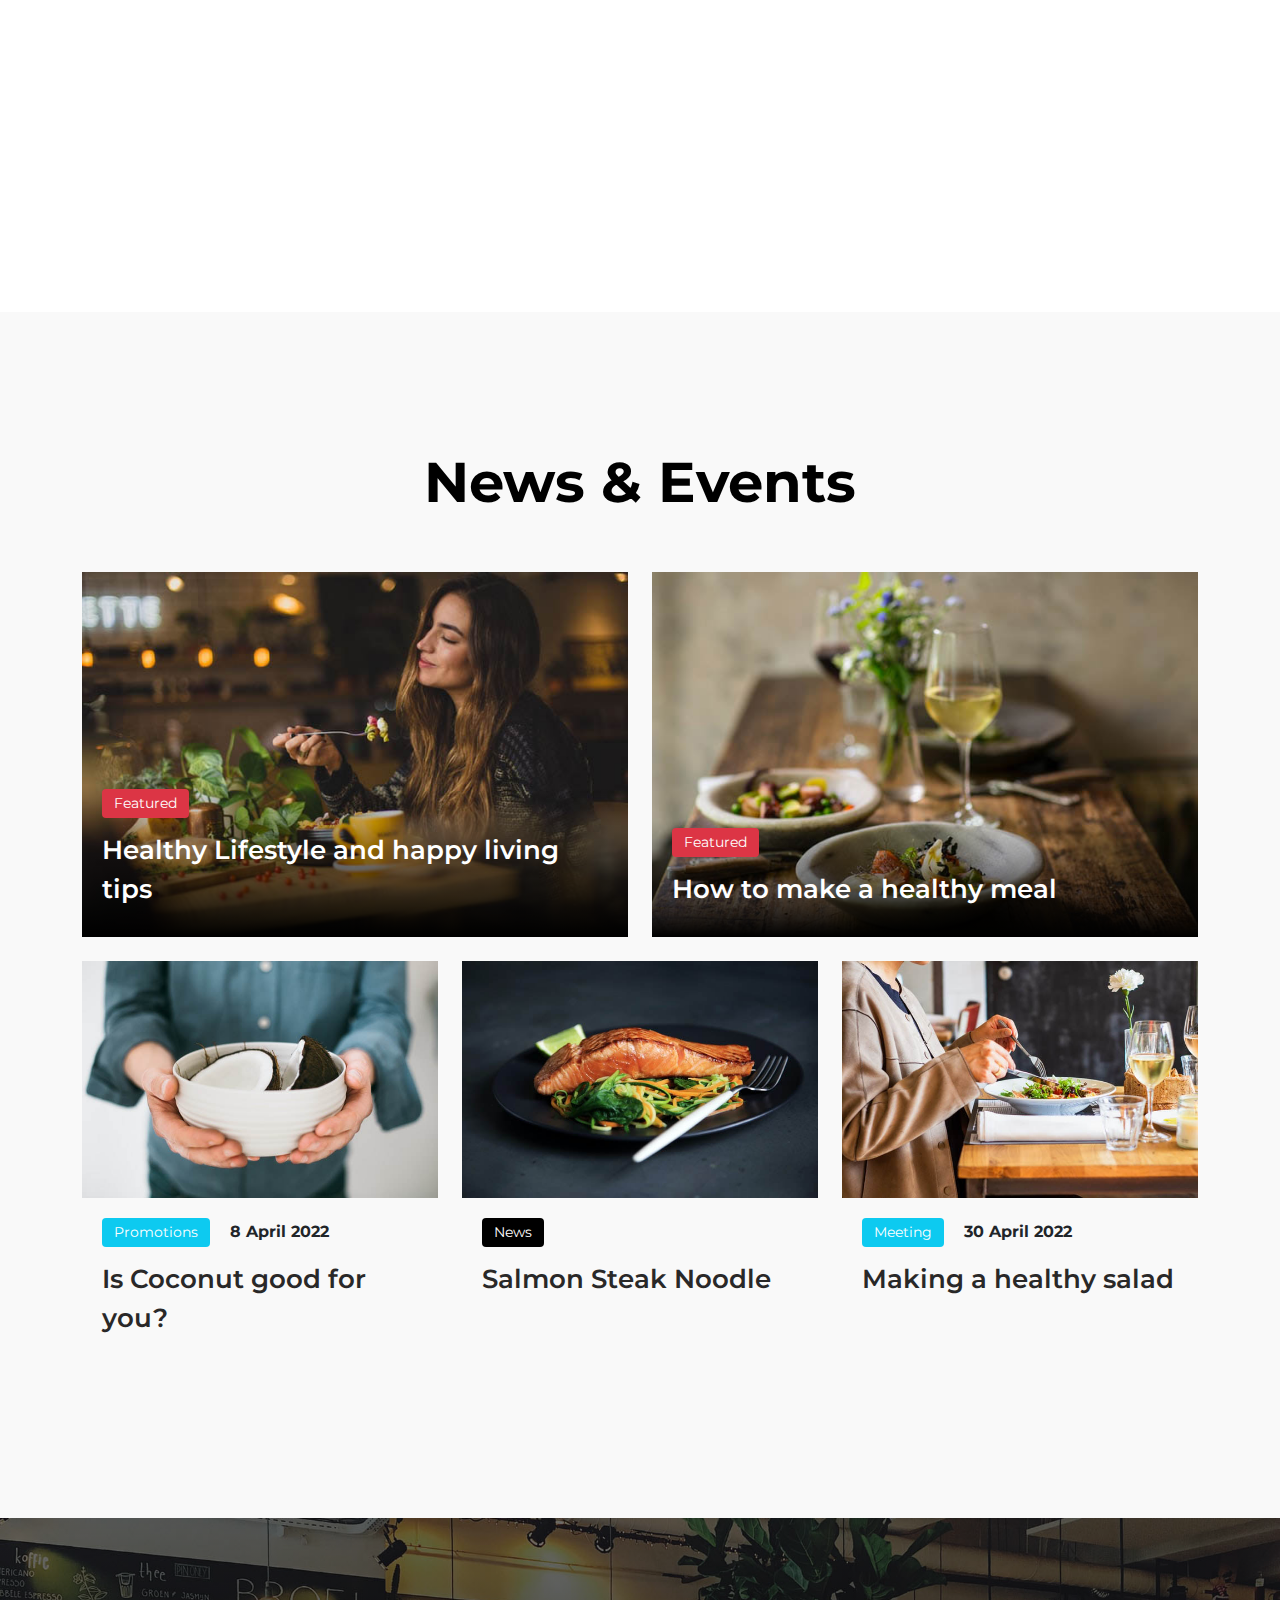
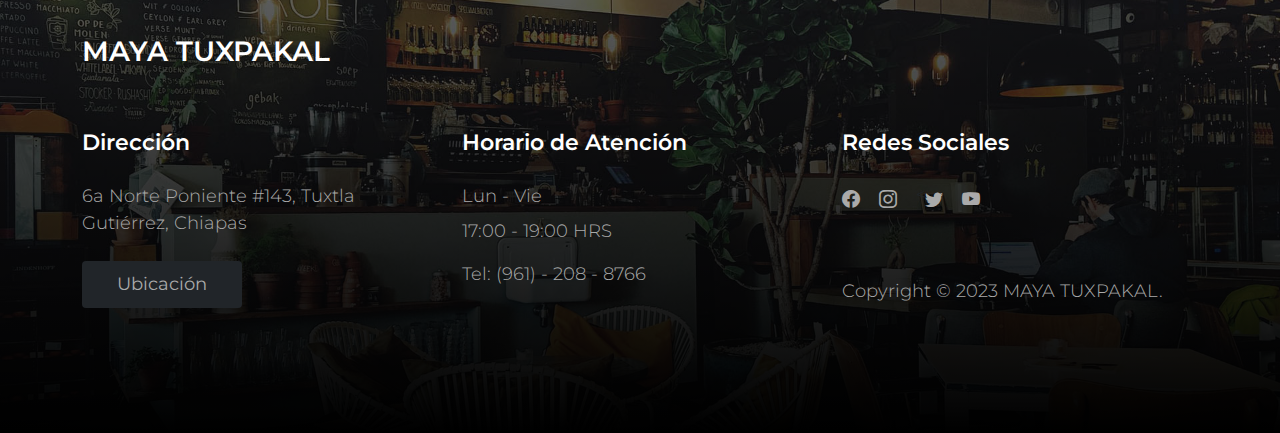
==== commit 97cdfad9: "corregí html´s" ====
--- a/index.html
+++ b/index.html
@@ -19,7 +19,7 @@
 
         <link href="css/bootstrap-icons.css" rel="stylesheet">
 
-        <link href="css/tooplate-crispy-kitchen.css" rel="stylesheet">
+        <link href="css/tooplate.css" rel="stylesheet">
         
     </head>
     
--- a/css/tooplate.css
+++ b/css/tooplate.css
@@ -0,0 +1,876 @@
+/*
+
+Tooplate 2129 Crispy Kitchen
+
+https://www.tooplate.com/view/2129-crispy-kitchen
+
+*/
+
+
+/*---------------------------------------
+  CUSTOM PROPERTIES ( VARIABLES )             
+-----------------------------------------*/
+:root {
+  --white-color:                  #FFFFFF;
+  --primary-color:                #f44749;
+  --secondary-color:              #f3af24;
+  --section-bg-color:             #F9F9F9;
+  --dark-color:                   #000000;
+  --title-color:                  #565758;
+  --news-title-color:             #292828;
+  --p-color:                      #717275;
+  --border-color:                 #eaeaea;
+  --border-radius-default:        .25rem;
+
+  --body-font-family:             'Montserrat', sans-serif;
+
+  --h1-font-size:                 76px;
+  --h2-font-size:                 56px;
+  --h3-font-size:                 42px;
+  --h4-font-size:                 28px;
+  --h5-font-size:                 26px;
+  --h6-font-size:                 22px;
+
+  --p-font-size:                  18px;
+  --menu-font-size:               18px;
+  --category-font-size:           14px;
+
+  --font-weight-light:            300;
+  --font-weight-normal:           400;
+  --font-weight-semibold:         600;
+  --font-weight-bold:             700;
+}
+
+body {
+    background: var(--white-color);
+    font-family: var(--body-font-family);    
+    position: relative;
+}
+
+/*---------------------------------------
+  TYPOGRAPHY               
+-----------------------------------------*/
+
+h2,
+h3,
+h4,
+h5,
+h6 {
+  color: var(--dark-color);
+  line-height: inherit;
+}
+
+h1,
+h2,
+h3,
+h4,
+h5,
+h6 {
+  font-weight: var(--font-weight-semibold);
+}
+
+h1,
+h2 {
+  font-weight: var(--font-weight-bold);
+}
+
+h1 {
+  font-size: var(--h1-font-size);
+  line-height: normal;
+}
+
+h2 {
+  font-size: var(--h2-font-size);
+}
+
+h3 {
+  font-size: var(--h3-font-size);
+}
+
+h4 {
+  font-size: var(--h4-font-size);
+}
+
+h5 {
+  font-size: var(--h5-font-size);
+}
+
+h6 {
+  font-size: var(--h6-font-size);
+}
+
+p,
+.list .list-item {
+  color: var(--p-color);
+  font-size: var(--p-font-size);
+  font-weight: var(--font-weight-light);
+}
+
+a, 
+button {
+  touch-action: manipulation;
+  transition: all 0.3s;
+}
+
+.form-label {
+  color: var(--p-color);
+  font-weight: var(--font-weight-semibold);
+}
+
+a {
+  color: var(--secondary-color);
+  text-decoration: none;
+}
+
+a:hover {
+  color: var(--primary-color);
+}
+
+::selection {
+  background: var(--primary-color);
+  color: var(--white-color);
+}
+
+::-moz-selection {
+  background: var(--primary-color);
+  color: var(--white-color);
+}
+
+.section-padding {
+  padding-top: 8rem;
+  padding-bottom: 8rem;
+}
+
+b,
+strong {
+  font-weight: var(--font-weight-bold);
+}
+
+
+/*---------------------------------------
+  CUSTOM BUTTON              
+-----------------------------------------*/
+.custom-btn {
+  border: 0;
+  color: var(--white-color);
+  font-size: var(--menu-font-size);
+  padding: 10px 35px;
+}
+
+
+/*---------------------------------------
+  NAVIGATION              
+-----------------------------------------*/
+.navbar {
+  background: var(--white-color);
+  padding-top: 20px;
+  padding-bottom: 20px;
+}
+
+.navbar-brand {
+  color: var(--dark-color);
+  font-size: var(--h5-font-size);
+  font-weight: var(--font-weight-bold);
+  margin-right: 0;
+}
+
+.navbar-expand-lg .navbar-nav .nav-link {
+  padding-right: 1.5rem;
+  padding-left: 1.5rem;
+}
+
+.navbar-expand-lg .nav-link {
+  color: var(--p-color);
+  font-weight: var(--font-weight-normal);
+  font-size: var(--menu-font-size);
+  padding-top: 15px;
+  padding-bottom: 15px;
+}
+
+.navbar-nav .nav-link.active, 
+.nav-link:focus, 
+.nav-link:hover {
+  color: var(--primary-color);
+}
+
+.nav-link:focus {
+  color: var(--p-color);
+}
+
+.navbar-toggler {
+  border: 0;
+  padding: 0;
+  cursor: pointer;
+  margin: 0;
+  width: 30px;
+  height: 35px;
+  outline: none;
+}
+
+.navbar-toggler:focus {
+  outline: none;
+  box-shadow: none;
+}
+
+.navbar-toggler[aria-expanded="true"] .navbar-toggler-icon {
+  background: transparent;
+}
+
+.navbar-toggler[aria-expanded="true"] .navbar-toggler-icon:before,
+.navbar-toggler[aria-expanded="true"] .navbar-toggler-icon:after {
+  transition: top 300ms 50ms ease, -webkit-transform 300ms 350ms ease;
+  transition: top 300ms 50ms ease, transform 300ms 350ms ease;
+  transition: top 300ms 50ms ease, transform 300ms 350ms ease, -webkit-transform 300ms 350ms ease;
+  top: 0;
+}
+
+.navbar-toggler[aria-expanded="true"] .navbar-toggler-icon:before {
+  transform: rotate(45deg);
+}
+
+.navbar-toggler[aria-expanded="true"] .navbar-toggler-icon:after {
+  transform: rotate(-45deg);
+}
+
+.navbar-toggler .navbar-toggler-icon {
+  background: var(--dark-color);
+  transition: background 10ms 300ms ease;
+  display: block;
+  width: 30px;
+  height: 2px;
+  position: relative;
+}
+
+.navbar-toggler .navbar-toggler-icon:before,
+.navbar-toggler .navbar-toggler-icon:after {
+  transition: top 300ms 350ms ease, -webkit-transform 300ms 50ms ease;
+  transition: top 300ms 350ms ease, transform 300ms 50ms ease;
+  transition: top 300ms 350ms ease, transform 300ms 50ms ease, -webkit-transform 300ms 50ms ease;
+  position: absolute;
+  right: 0;
+  left: 0;
+  background: var(--dark-color);
+  width: 30px;
+  height: 2px;
+  content: '';
+}
+
+.navbar-toggler .navbar-toggler-icon:before {
+  top: -8px;
+}
+
+.navbar-toggler .navbar-toggler-icon:after {
+  top: 8px;
+}
+
+
+/*---------------------------------------
+  SITE HEADER              
+-----------------------------------------*/
+.site-header {
+  background-repeat: no-repeat;
+  background-position: center;
+  background-size: cover;
+  padding-top: 10rem;
+  padding-bottom: 10rem;
+  text-align: center;
+  position: relative;
+}
+
+.site-header .container {
+  position: relative;
+  z-index: 2;
+}
+
+.site-news-detail-header {
+  background: transparent;
+  text-align: left;
+   padding-top: 6rem;
+  padding-bottom: 6rem;
+}
+
+.site-about-header {
+  background-image: url('../images/header/briana-tozour-V_Nkf1E-vYA-unsplash.jpg');
+}
+
+.site-menu-header {
+  background-image: url('../images/header/luisa-brimble-aFzg83dvnAI-unsplash.jpg');
+}
+
+.site-news-header {
+  background-image: url('../images/header/priscilla-du-preez-W3SEyZODn8U-unsplash.jpg');
+}
+
+.site-contact-header {
+  background-image: url('../images/header/rod-long-I79Pgmhmy5M-unsplash.jpg');
+}
+
+.overlay {
+  background: linear-gradient(to top, var(--dark-color), transparent 100%);
+  position: absolute;
+  top: 0;
+  right: 0;
+  bottom: 0;
+  left: 0;
+}
+
+
+/*---------------------------------------
+  HERO              
+-----------------------------------------*/
+.hero {
+  position: relative;
+  overflow: hidden;
+  padding-top: 20.542rem;
+  padding-bottom: 20.542rem;
+}
+
+.hero .container {
+  position: absolute;
+  z-index: 9;
+  top: 50%;
+  left: 50%;
+  transform: translate(-50%, -50%);
+  width: 100%;
+}
+
+.video-wrap {
+  z-index: -100;
+}
+
+.custom-video {
+  position: absolute;
+  top: 0;
+  left: 0;
+  object-fit: cover;
+  width: 100%;
+  height: 100%;
+}
+
+
+/*---------------------------------------
+  HERO SLIDE               
+-----------------------------------------*/
+.carousel-image {
+  width: 100%;
+  height: 100%;
+  object-fit: cover;
+}
+
+.carousel-thumb {
+  position: relative;
+}
+
+.carousel-caption {
+  background: linear-gradient(to top, var(--dark-color), transparent 90%);
+  text-align: left;
+  position: absolute;
+  right: 0;
+  bottom: 0;
+  left: 0;
+  padding: 60px 40px;
+}
+
+.hero-carousel .reviews-text,
+.hero-text {
+  color: var(--white-color);
+}
+
+.price-tag {
+  background: var(--white-color);
+  border-radius: 100px;
+  color: var(--secondary-color);
+  font-size: var(--menu-font-size);
+  font-weight: var(--font-weight-semibold);
+  display: inline-block;
+  width: 84px;
+  height: 64px;
+  line-height: 64px;
+  text-align: center;
+}
+
+.hero-carousel .carousel-control-prev,
+.hero-carousel .carousel-control-next {
+  position: absolute;
+  top: auto;
+  bottom: 0;
+  opacity: 1;
+}
+
+.hero-carousel .carousel-control-prev,
+.hero-carousel .carousel-control-next {
+  background: var(--secondary-color);
+  width: 60px;
+  height: 60px;
+  text-align: center;
+}
+
+.hero-carousel .carousel-control-prev {
+  left: auto;
+  right: 60px;
+}
+
+.hero-carousel .carousel-control-next {
+  background: var(--primary-color);
+  right: 0;
+}
+
+.hero-carousel .carousel-control-prev:hover, 
+.hero-carousel .carousel-control-next:hover {
+  background: var(--dark-color);
+}
+
+.hero-carousel .carousel-control-prev-icon,
+.hero-carousel .carousel-control-next-icon {
+  background-image: none;
+  width: inherit;
+  height: inherit;
+  line-height: 60px;
+}
+
+.hero-carousel .carousel-control-prev-icon::before,
+.hero-carousel .carousel-control-next-icon::before {
+  font-family: bootstrap-icons;
+  display: block;
+  margin: auto;
+  font-size: var(--h5-font-size);
+  color: var(--white-color);
+}
+
+.hero-carousel .carousel-control-prev-icon::before {
+  content: "\f13f";
+}
+
+.hero-carousel .carousel-control-next-icon::before {
+  content: "\f144";
+}
+
+.reviews-icon {
+  color: var(--secondary-color);
+}
+
+
+/*---------------------------------------
+  MENU               
+-----------------------------------------*/
+.menu,
+.about,
+.news,
+.related-news,
+.newsletter,
+.comments {
+  background: var(--section-bg-color);
+}
+
+.menu-thumb {
+  position: relative;
+  overflow: hidden;
+}
+
+.menu-info {
+  padding: 20px 20px 30px 20px;
+}
+
+.menu-image {
+  display: block;
+}
+
+.menu-image-wrap {
+  position: relative;
+}
+
+.menu-tag {
+  position: absolute;
+  top: 0;
+  right: 0;
+  margin: 20px;
+}
+
+.newsletter-image {
+  border-radius: 100%;
+  object-fit: cover;
+  display: block;
+  margin: 0 auto;
+  max-width: 450px;
+  max-height: 450px;
+}
+
+
+/*---------------------------------------
+  NEWS               
+-----------------------------------------*/
+.news-thumb {
+  position: relative;
+  overflow: hidden;
+}
+
+.news-thumb > a {
+  display: block;
+  width: 100%;
+  height: 100%;
+  position: relative;
+  z-index: 2;
+  transition: all 0.3s ease-out;
+}
+
+.news-thumb > a:hover {
+  transform: scale(1.2);
+}
+
+.news-text-info {
+  background: var(--section-bg-color);
+  position: relative;
+  z-index: 2;
+  padding: 20px;
+  transition: all 0.3s ease-out;
+}
+
+.related-news .news-text-info {
+  background: var(--white-color);
+}
+
+.news-text-info-large {
+  background: linear-gradient(to top, var(--dark-color), transparent 90%);
+  position: absolute;
+  z-index: 2;
+  bottom: 0;
+  right: 0;
+  left: 0;
+  pointer-events: none;
+}
+
+.news-text-info-large .news-title-link {
+  color: var(--white-color);
+}
+
+.news-title-link {
+  color: var(--news-title-color);
+}
+
+.news-image {
+  display: block;
+  width: 100%;
+  transition: all 0.3s ease-out;
+}
+
+.news-image:hover {
+  transform: scale(1.2);
+}
+
+.category-tag,
+.menu-tag {
+  background: var(--dark-color);
+  border-radius: var(--border-radius-default);
+  color: var(--white-color);
+  font-size: var(--category-font-size);
+  display: inline-block;
+  padding: 4px 12px;
+}
+
+.category-tag {
+  margin-bottom: 5px;
+}
+
+.comment-form {
+  margin-bottom: 60px;
+}
+
+.news-author {
+  border-bottom: 1px solid rgba(0,0,0,0.05);
+  margin-bottom: 30px;
+  padding-left: 15px;
+  padding-right: 15px;
+  padding-bottom: 30px;
+}
+
+.news-author:last-child {
+  border-bottom: 0;
+  padding-bottom: 0;
+}
+
+.news-author-image {
+  border-radius: 100px;
+  object-fit: cover;
+  width: 70px;
+  height: 70px;
+}
+
+
+/*---------------------------------------
+  CUSTOM FORM            
+-----------------------------------------*/
+.custom-form .form-control {
+  margin-bottom: 20px;
+  padding: 14px 10px;
+  transition: all 0.3s;
+}
+
+.custom-form button[type="submit"] {
+  background: var(--dark-color);
+  border: 0;
+  color: var(--white-color);
+  text-transform: uppercase;
+}
+
+.custom-form button[type="submit"]:hover {
+  background: var(--primary-color);
+}
+
+
+/*---------------------------------------
+  SUBSCRIBE FORM            
+-----------------------------------------*/
+.subscribe-form .form-control {
+  margin-top: 20px;
+  margin-bottom: 10px;
+}
+
+
+/*---------------------------------------
+  BOOKING FORM            
+-----------------------------------------*/
+#BookingModal .modal-content {
+  border: 0;
+  overflow: hidden;
+}
+
+#BookingModal .modal-content::before {
+  content: "";
+  background-color: var(--white-color);
+  background-image: url('../images/sincerely-media-HoEYgBL_Gcs-unsplash.jpg');
+  background-repeat: no-repeat;
+  background-position: top;
+  background-size: cover;
+  width: 60%;
+  height: 100%;
+  position: absolute;
+  top: 0;
+  right: 0;
+}
+
+#BookingModal .modal-header {
+  border-bottom: 0;
+  position: relative;
+  padding: 26px 32px 0 32px;
+}
+
+#BookingModal .modal-body {
+  padding: 38px 32px;
+  padding-right: 35%;
+}
+
+#BookingModal .modal-footer {
+  border-top: 0;
+  padding: 0;
+}
+
+.booking-form .form-control {
+  font-weight: var(--font-weight-normal);
+  padding-top: 12px;
+  padding-bottom: 12px;
+  margin-bottom: 25px;
+  transition: all 0.3s;
+}
+
+.booking-form button[type="submit"] {
+  background: var(--dark-color);
+  border: 0;
+  font-weight: var(--font-weight-semibold);
+  color: var(--white-color);
+  text-transform: uppercase;
+  margin-bottom: 0;
+}
+
+.booking-form button[type="submit"]:hover {
+  background: var(--primary-color);
+}
+
+.BgImage {
+  background-image: url('../images/alex-haney-CAhjZmVk5H4-unsplash.jpg');
+  background-repeat: no-repeat;
+  background-size: cover;
+  background-attachment: fixed;
+  height: 500px;
+}
+
+
+/*---------------------------------------
+  FOOTER              
+-----------------------------------------*/
+.site-footer {
+  background-image: url('../images/daan-evers-tKN1WXrzQ3s-unsplash.jpg');
+  background-repeat: no-repeat;
+  background-position: center;
+  background-size: cover;
+  padding-top: 7rem;
+  padding-bottom: 7rem;
+  position: relative;
+}
+
+.site-footer::before {
+  content: "";
+  background: linear-gradient(to top, var(--dark-color), transparent 200%);
+  position: absolute;
+  top: 0;
+  right: 0;
+  bottom: 0;
+  left: 0;
+}
+
+.site-footer .container {
+  position: relative;
+}
+
+.tooplate-mt30 {
+	margin-top: 30px;
+}
+.tooplate-mt60 {
+	margin-top: 60px;
+}
+
+.copyright-text {
+  font-size: var(--menu-font-size);
+}
+
+.tel-link {
+  color: var(--p-color);
+}
+
+.site-footer a:hover {
+  color: var(--white-color);
+}
+
+.site-footer a {
+  	color: #AAA;;
+}
+
+.site-footer p {
+	color: #AAA;
+}
+
+
+/*---------------------------------------
+  SOCIAL ICON               
+-----------------------------------------*/
+.social-icon {
+  margin: 0;
+  padding: 0;
+}
+
+.social-icon li {
+  list-style: none;
+  display: inline-block;
+  vertical-align: top;
+  transition: all 0.3s;
+}
+
+.social-icon:hover li:not(:hover) {
+  opacity: 0.65;
+}
+
+.social-icon-link {
+  color: var(--p-color);
+  font-size: var(--p-font-size);
+  display: inline-block;
+  vertical-align: top;
+  margin-top: 4px;
+  margin-bottom: 4px;
+  margin-right: 15px;
+}
+
+.social-icon-link:hover {
+  color: var(--primary-color);
+}
+
+
+/*---------------------------------------
+  RESPONSIVE STYLES               
+-----------------------------------------*/
+@media screen and (max-width: 1180px) {
+  h1 {
+    font-size: 62px;
+  }
+}
+
+@media screen and (max-width: 1170px) {
+  h1 {
+    font-size: 56px;
+  }
+}
+
+
+@media screen and (max-width: 991px) {
+  h1 {
+    font-size: 38px;
+  }
+
+  h2 {
+    font-size: 32px;
+  }
+
+  h3 {
+    font-size: 26px;
+  }
+
+  h4 {
+    font-size: 24px;
+  }
+
+  h5 {
+    font-size: 20px;
+  }
+
+  h6 {
+    font-size: 18px;
+  }
+
+  .site-header,
+  .section-padding {
+    padding-top: 5rem;
+    padding-bottom: 5rem;
+  }
+
+  .navbar {
+    padding-top: 10px;
+    padding-bottom: 10px;
+  }
+
+  .navbar-nav .nav-link {
+    padding-top: 5px;
+    padding-bottom: 10px;
+  }
+
+  #BookingModal .modal-content {
+    padding-bottom: 200px;
+  }
+
+  #BookingModal .modal-content::before {
+    background-image: url('../images/sincerely-media-HoEYgBL_Gcs-unsplash-mobile.jpg');
+    background-position: bottom;
+    top: auto;
+    left: 0;
+    bottom: 0;
+    width: 100%;
+    height: 200px;
+    transform: rotate(180deg);
+  }
+
+  #BookingModal .modal-body {
+    padding-top: 18px;
+    padding-right: 32px;
+  }
+}
+
+@media screen and (max-width: 480px) {
+  .newsletter-image {
+    max-width: 310px;
+    max-height: 310px;
+  }
+
+  .hero-carousel .carousel-control-prev,
+  .hero-carousel .carousel-control-next {
+    width: 50px;
+    height: 50px;
+  }
+}
+
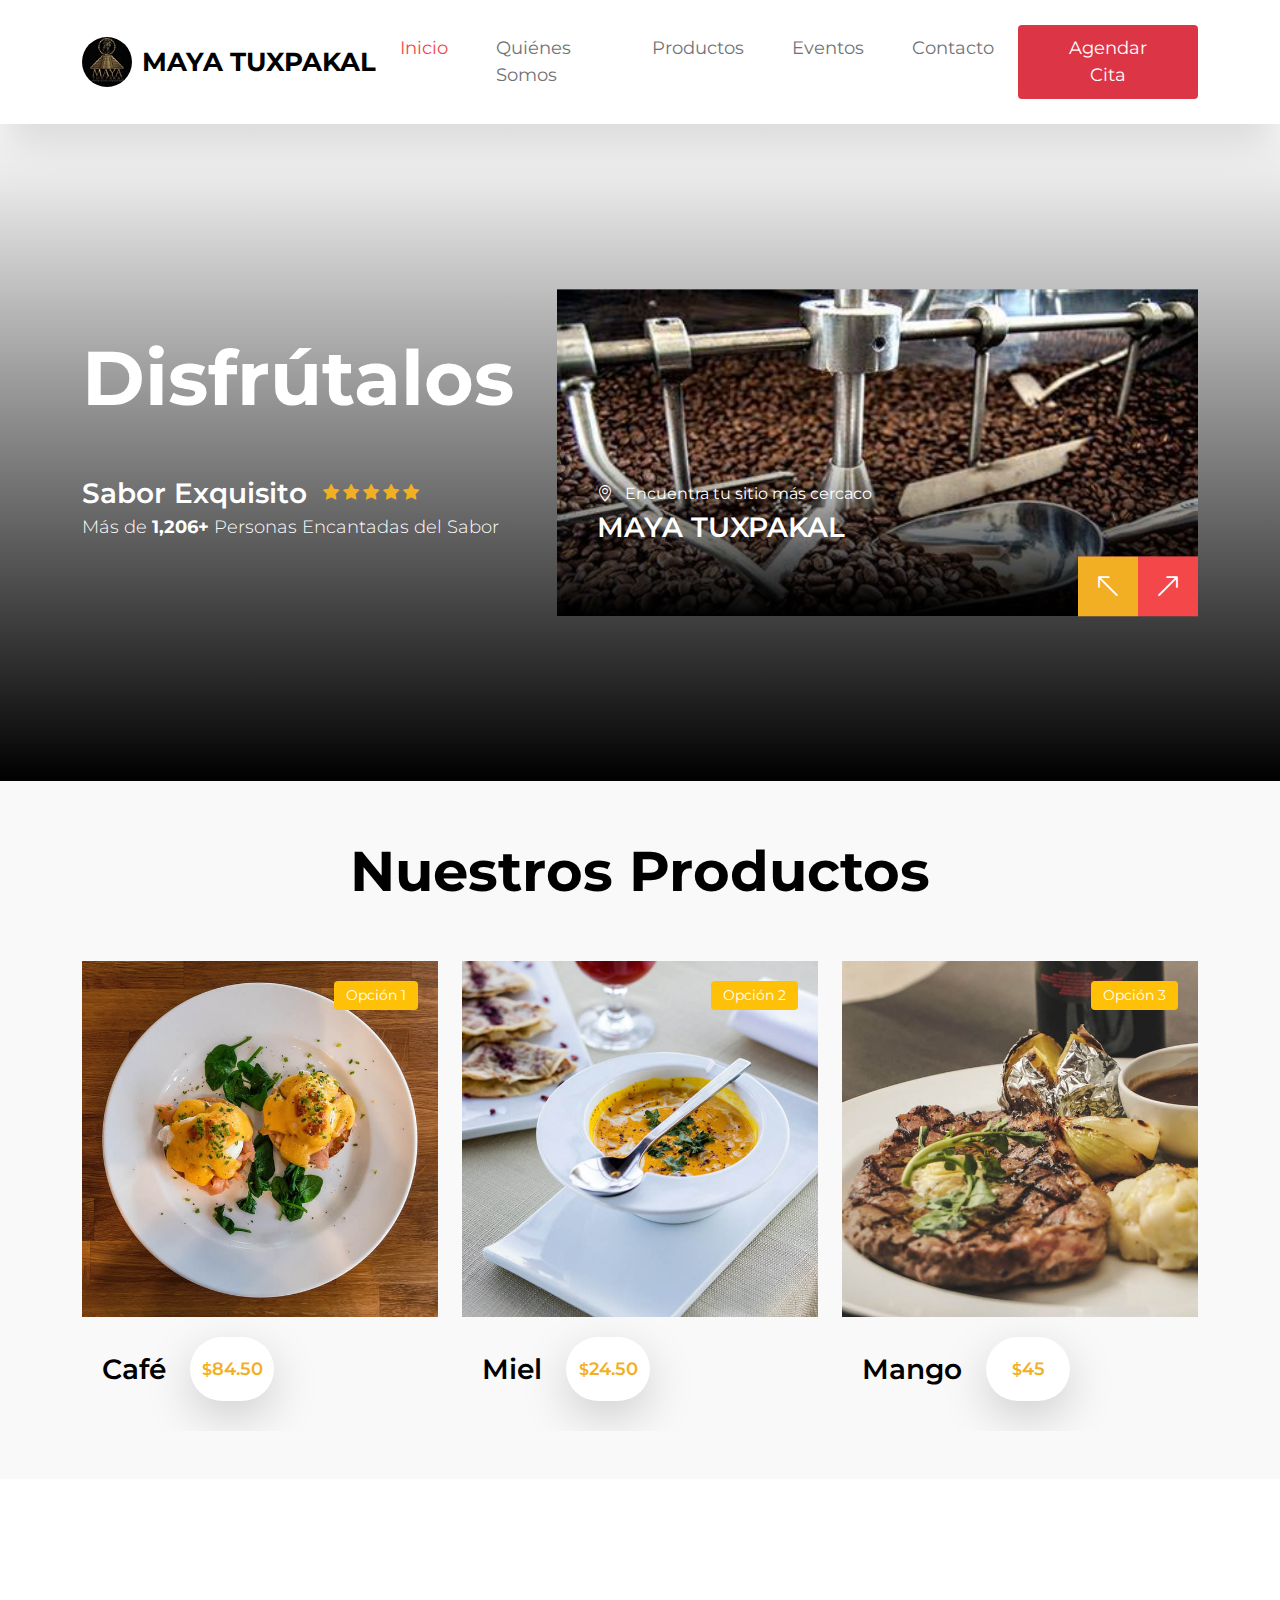
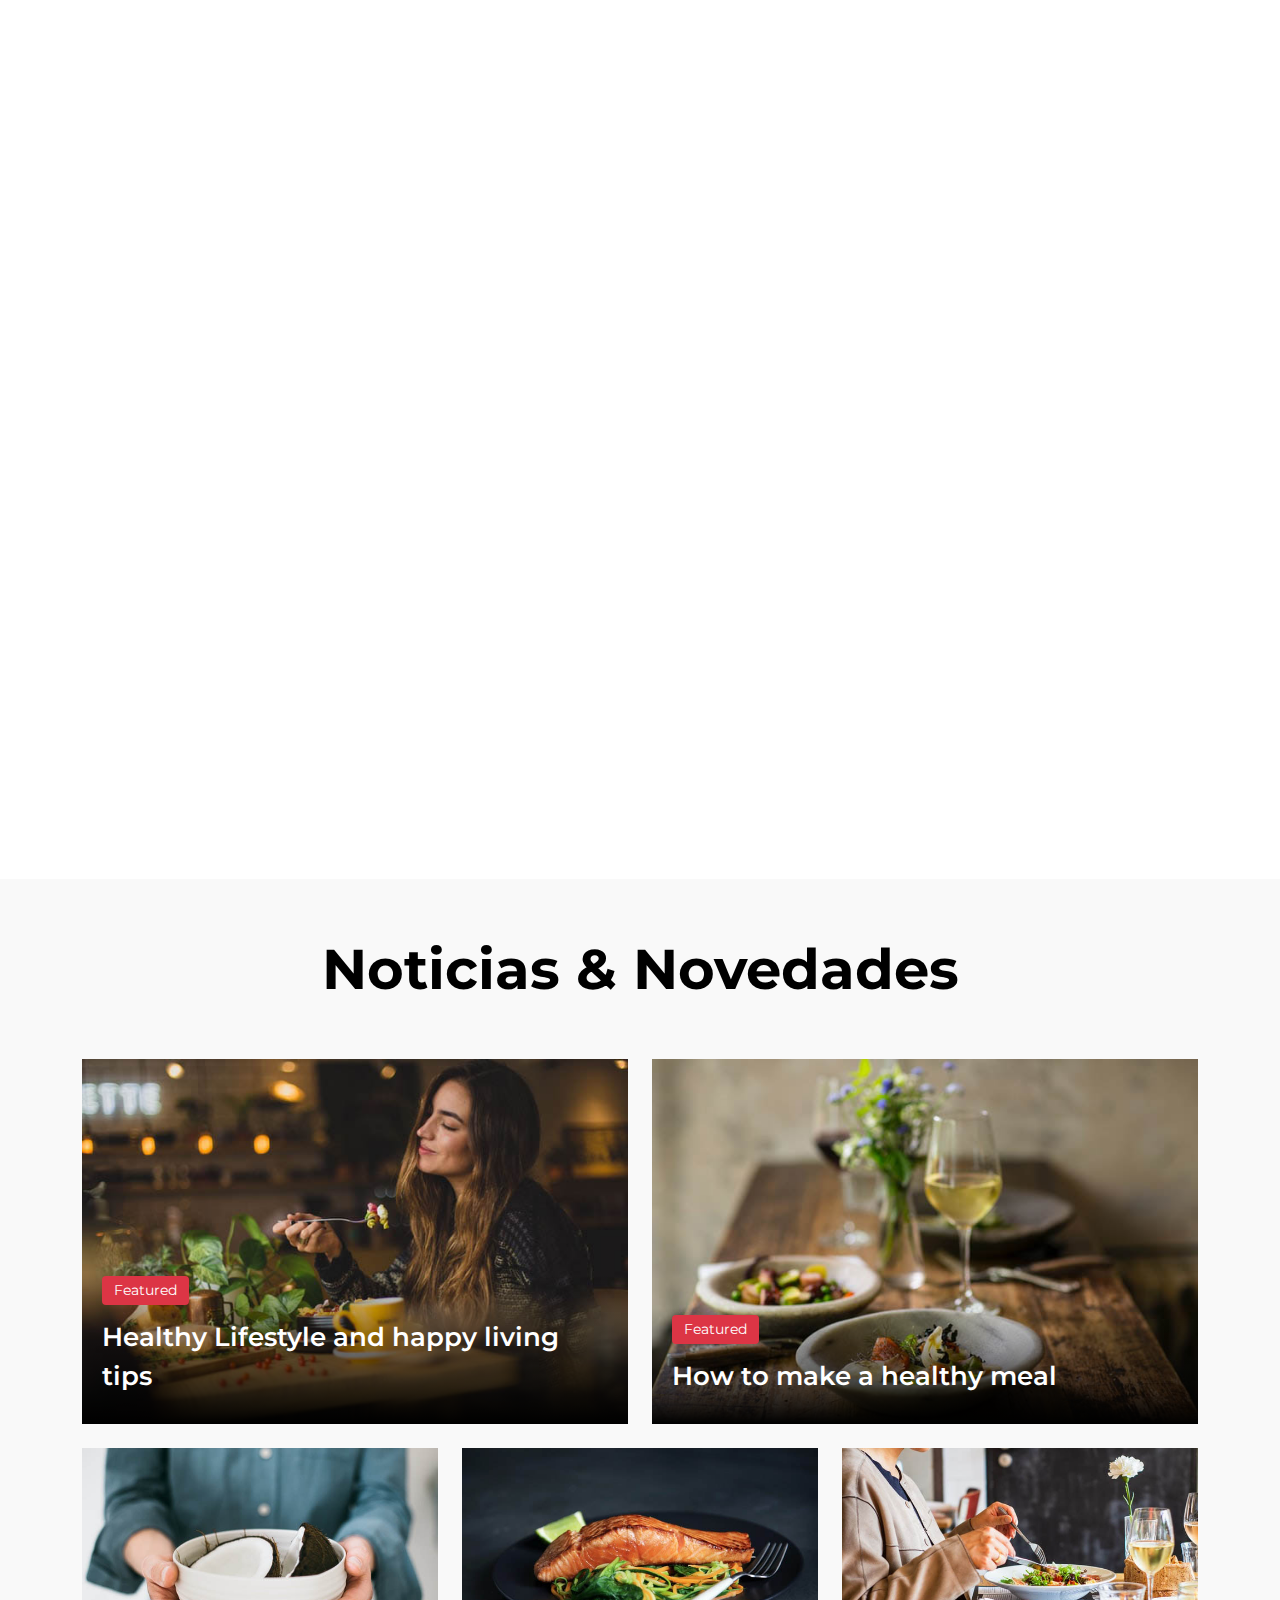
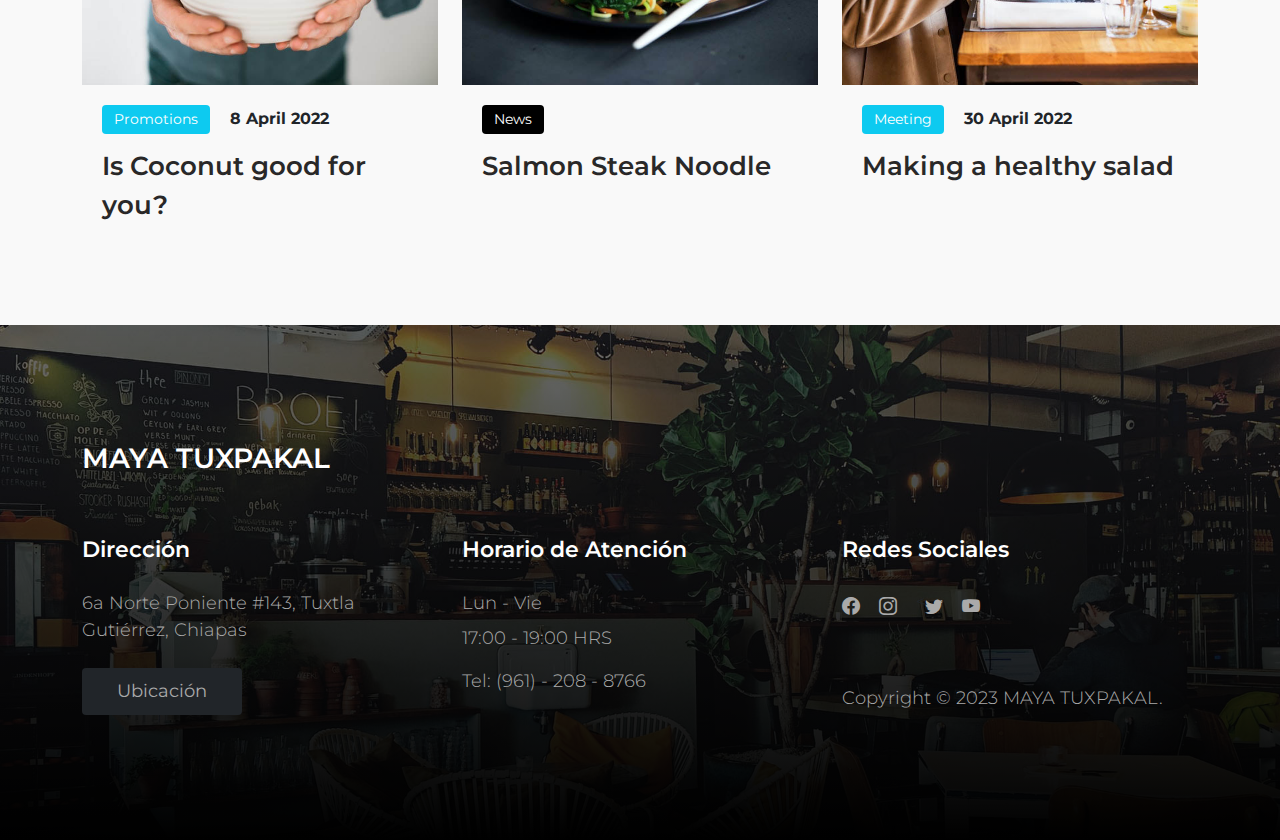
==== commit 97b842ac: "Cambios Pagina" ====
--- a/index.html
+++ b/index.html
@@ -4,17 +4,20 @@
         <meta charset="utf-8">
         <meta name="viewport" content="width=device-width, initial-scale=1">
 
-        <meta name="description" content="">
+        <meta name="description" content="Empresa dedicada a la exportación del Café, miel y mango">
         <meta name="author" content="">
 
         <title>MAYA TUXPAKAL</title>
 
         <!-- CSS FILES -->    
+        <link rel="shortcut icon" href="MT.ico"/>
+
         <link rel="preconnect" href="https://fonts.googleapis.com">
         
         <link rel="preconnect" href="https://fonts.gstatic.com" crossorigin>
         
         <link href="https://fonts.googleapis.com/css2?family=Montserrat:wght@300;400;600;700&display=swap" rel="stylesheet">                    
+        
         <link href="css/bootstrap.min.css" rel="stylesheet">
 
         <link href="css/bootstrap-icons.css" rel="stylesheet">
@@ -31,6 +34,7 @@
                     <span class="navbar-toggler-icon"></span>
                 </button>
                 
+                <img class="icon-logo" src="MT_ICONO.jpg" alt="icono de Maya Tuxpakal"/> 
                 <a class="navbar-brand" href="index.html">
                     MAYA TUXPAKAL
                 </a>
@@ -50,15 +54,15 @@
                         </li>
 
                         <li class="nav-item">
-                            <a class="nav-link" href="menu.html">Productos</a>
+                            <a class="nav-link" href="productos.html">Productos</a>
                         </li>
 
                         <li class="nav-item">
-                            <a class="nav-link" href="news.html">Eventos</a>
+                            <a class="nav-link" href="eventos.html">Eventos</a>
                         </li>
 
                         <li class="nav-item">
-                            <a class="nav-link" href="contacto.html">Contactar</a>
+                            <a class="nav-link" href="contacto.html">Contacto</a>
                         </li>
                     </ul>
                 </div>
@@ -188,7 +192,7 @@
                 <div class="video-wrap">
                     <video autoplay="" loop="" muted="" class="custom-video" poster="">
                         <source src="video/Cafe.mp4" type="video/mp4">
-                        	Your browser does not support the video tag.
+                        	Tu navegador no soporte el formato de video.
                     	</video>
                 </div>
 
@@ -212,7 +216,7 @@
                                 </div>
 
                                 <div class="menu-info d-flex flex-wrap align-items-center">
-                                    <h4 class="mb-0">Café Molido</h4>
+                                    <h4 class="mb-0">Café</h4>
 
                                     <span class="price-tag bg-white shadow-lg ms-4"><small>$</small>84.50</span>
 
@@ -242,7 +246,7 @@
                                 </div>
 
                                 <div class="menu-info d-flex flex-wrap align-items-center">
-                                    <h4 class="mb-0">Café de grano</h4>
+                                    <h4 class="mb-0">Miel</h4>
 
                                     <span class="price-tag bg-white shadow-lg ms-4"><small>$</small>24.50</span>
 
@@ -272,7 +276,7 @@
                                 </div>
 
                                 <div class="menu-info d-flex flex-wrap align-items-center">
-                                    <h4 class="mb-0">Café en polvo</h4>
+                                    <h4 class="mb-0">Mango</h4>
 
                                     <span class="price-tag bg-white shadow-lg ms-4"><small>$</small>45</span>                                    
 
@@ -299,7 +303,7 @@
 
             <section class="BgImage"></section>
 
-            <section class="menu section-padding">
+            <!--<section class="menu section-padding">
                 <div class="container">
                     <div class="row">
 
@@ -358,7 +362,7 @@
                         
                     </div>
                 </div>
-            </section>
+            </section>-->
 
             <section class="BgImage"></section>
 
@@ -368,7 +372,7 @@
                 <div class="container">
                     <div class="row">
 
-                        <h2 class="text-center mb-lg-5 mb-4">News &amp; Events</h2>
+                        <h2 class="text-center mb-lg-5 mb-4">Noticias &amp; Novedades</h2>
 
                         <div class="col-lg-6 col-md-6 col-12">
                             <div class="news-thumb mb-4">
--- a/css/tooplate.css
+++ b/css/tooplate.css
@@ -137,8 +137,8 @@
 }
 
 .section-padding {
-  padding-top: 8rem;
-  padding-bottom: 8rem;
+  padding-top: 3rem;
+  padding-bottom: 3rem;
 }
 
 b,
@@ -874,3 +874,20 @@
   }
 }
 
+.icon-logo{
+  width: 50px;
+  height: 50px;
+  border-radius: 50px;
+  margin-right: 10px;
+}
+
+.map-responsive iframe{
+
+  left:0;
+  top:0;
+  height:100%;
+  width:100%;
+  position:absolute;
+
+}
+
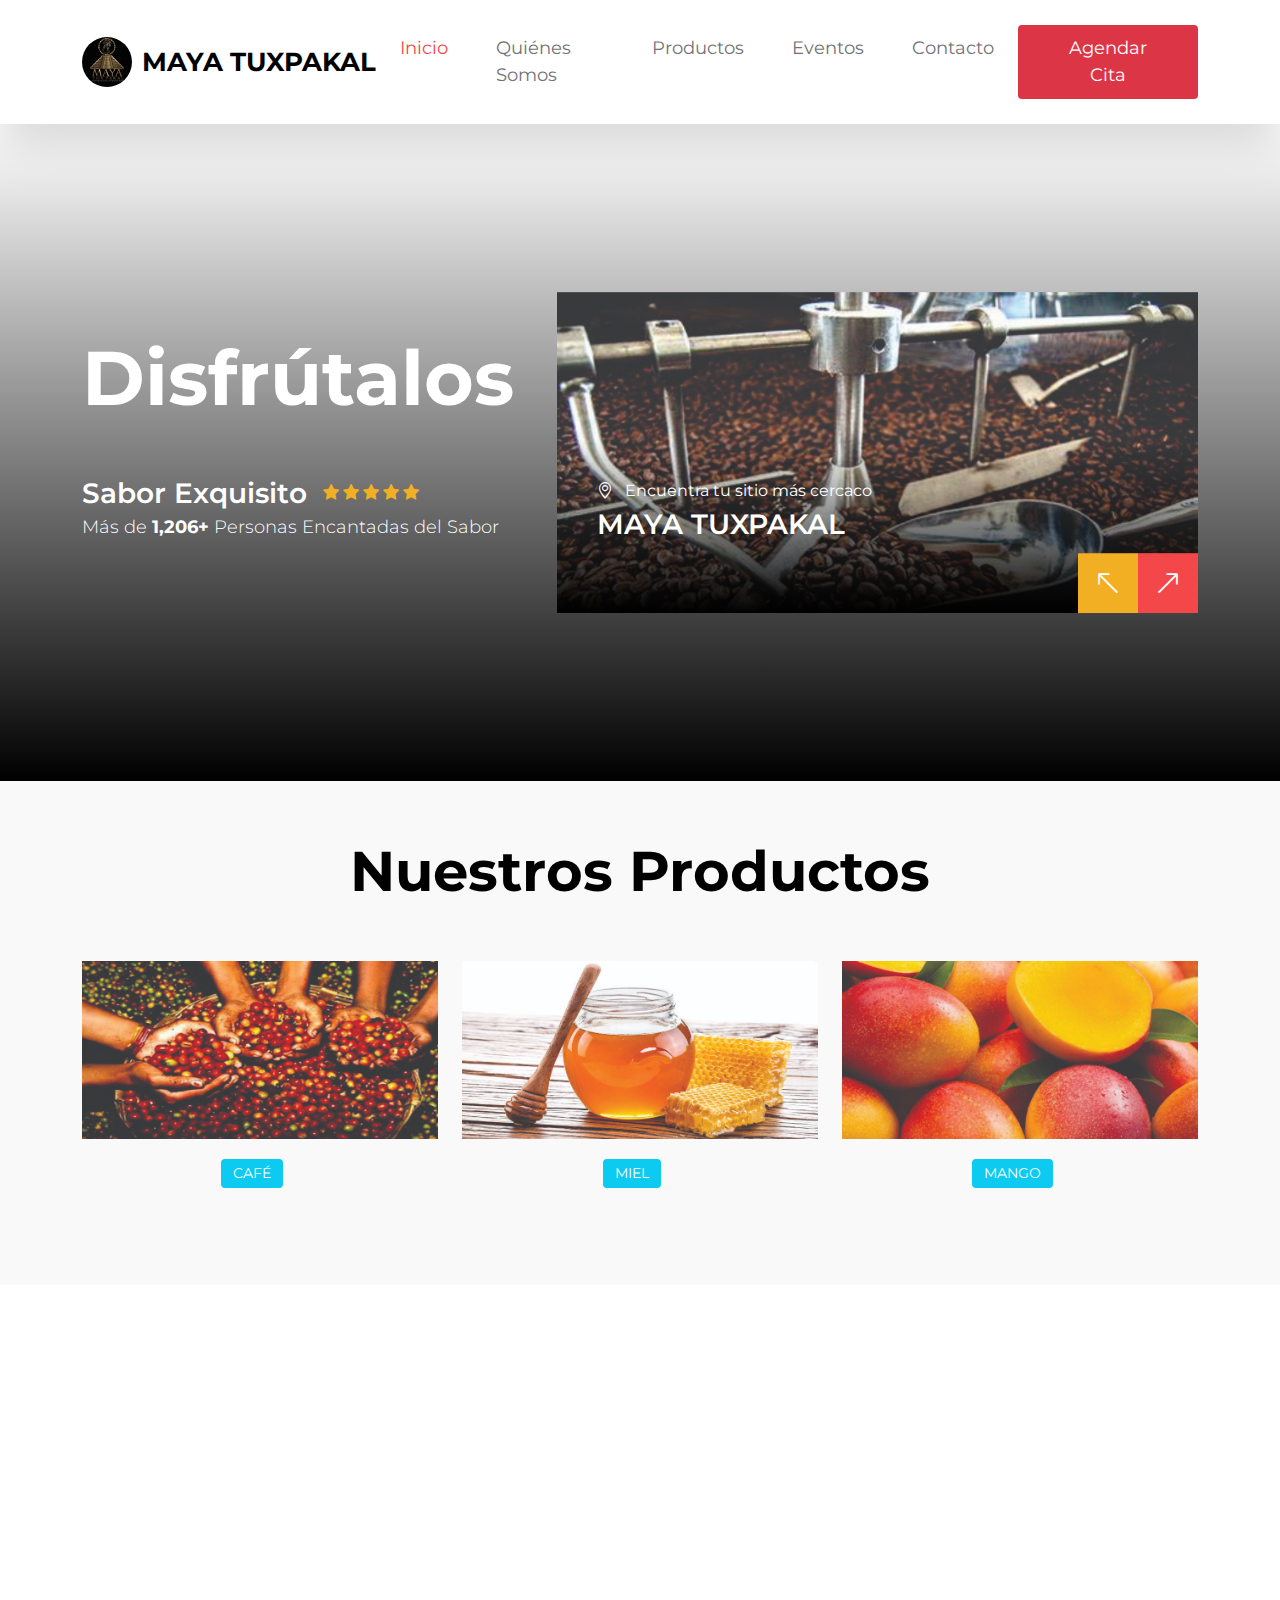
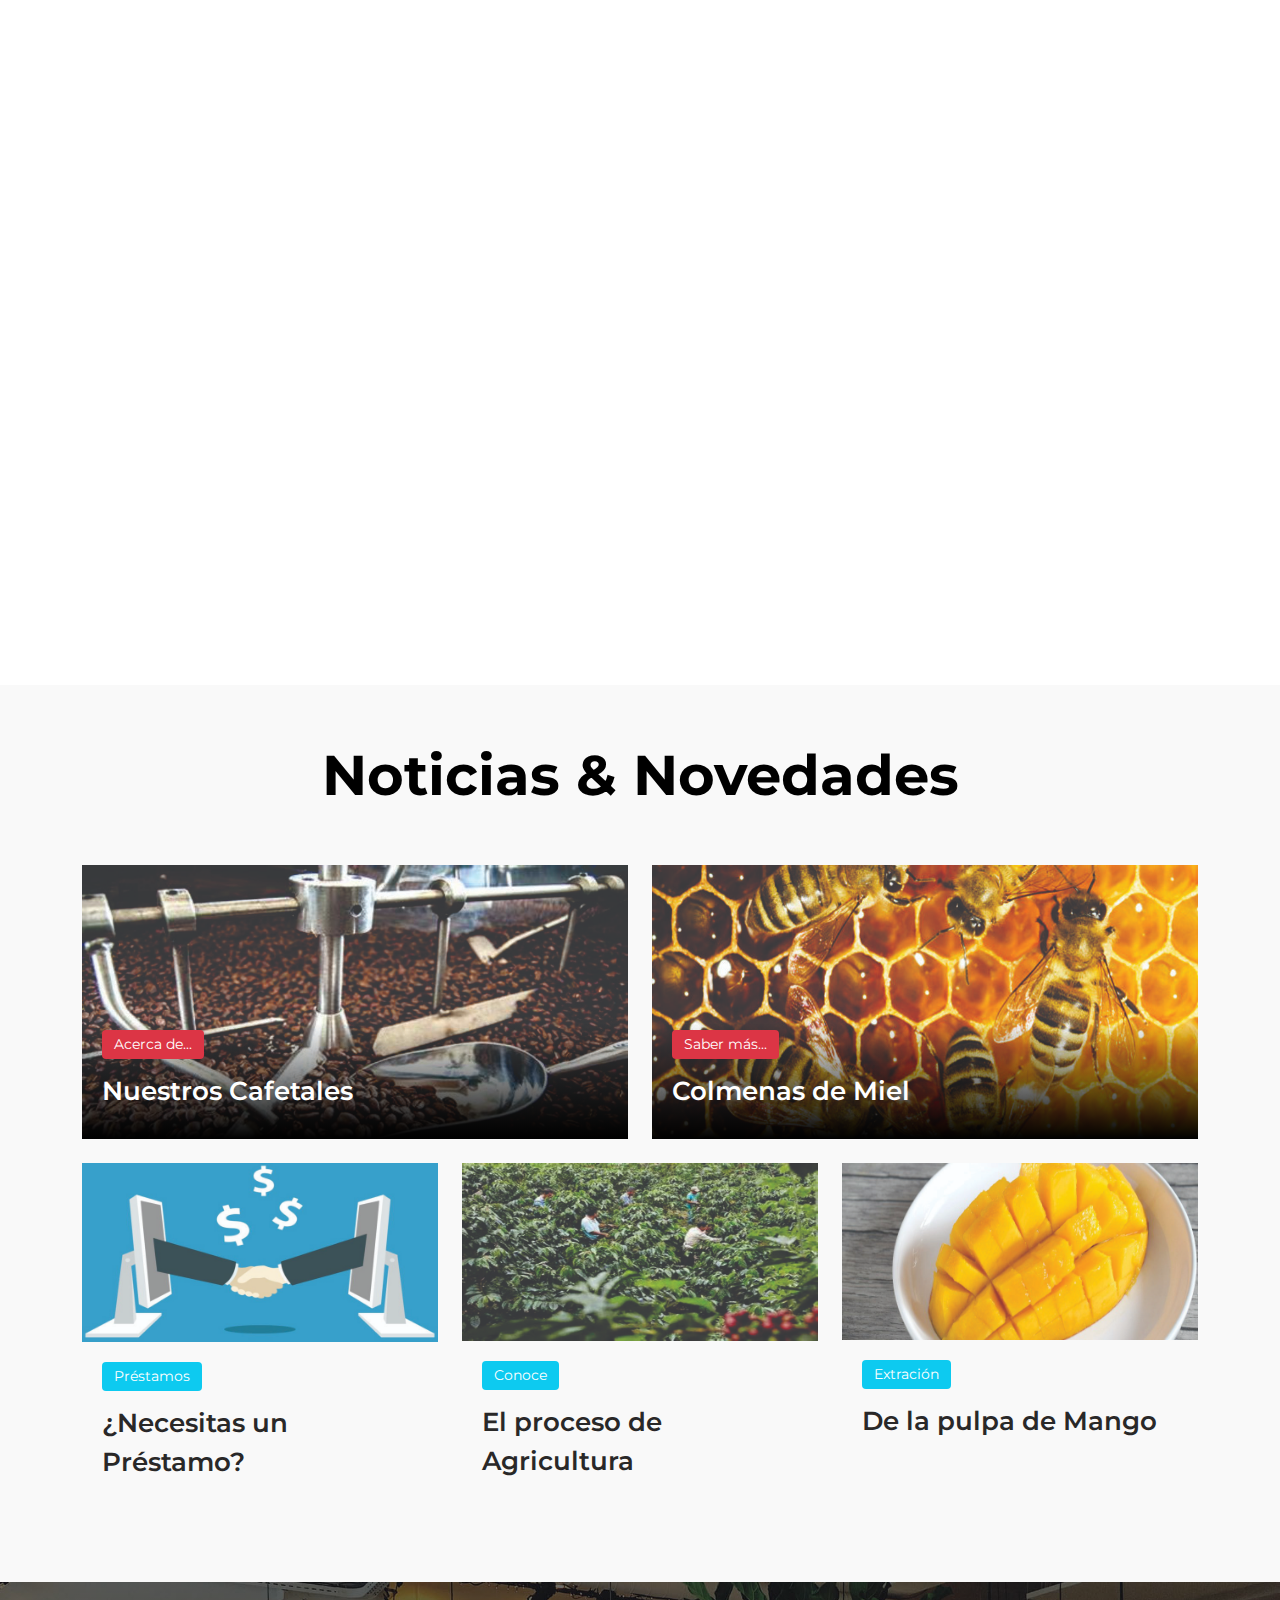
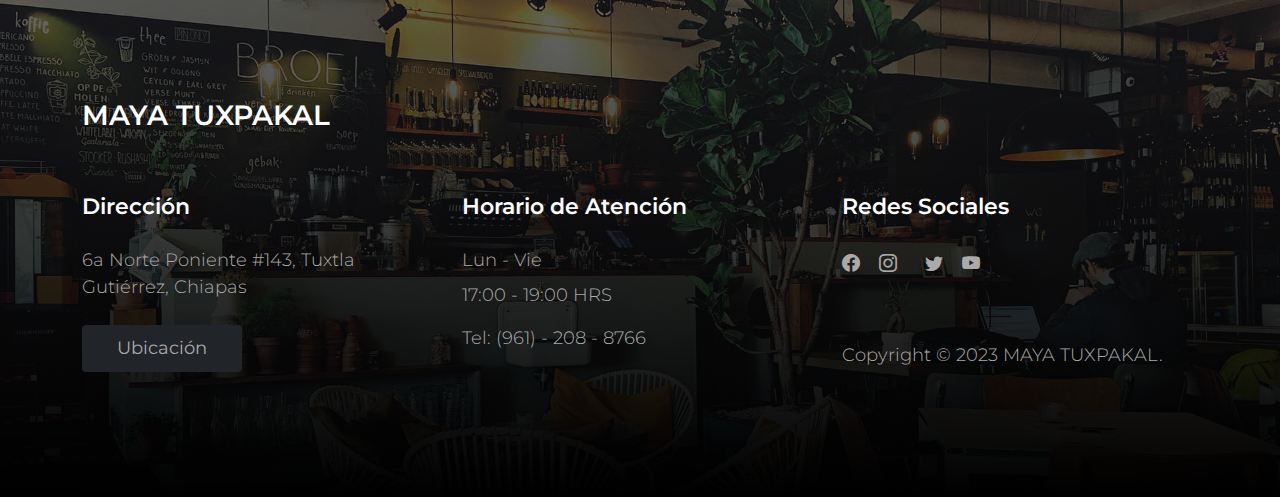
==== commit 43fa5eff: "Cambios T-COCHE YA" ====
--- a/index.html
+++ b/index.html
@@ -108,7 +108,7 @@
                                 <div class="carousel-inner">
                                     <div class="carousel-item active">
                                         <div class="carousel-image-wrap">
-                                            <img src="images/slide/CAFE.jpg" class="img-fluid carousel-image" alt="">
+                                            <img src="images/Cafe2.jpg" class="img-fluid carousel-image" alt="">
                                         </div>
                                         
                                         <div class="carousel-caption">
@@ -123,7 +123,7 @@
 
                                     <div class="carousel-item">
                                         <div class="carousel-image-wrap">
-                                            <img src="images/slide/CAFECITO.jpg" class="img-fluid carousel-image" alt="">
+                                            <img src="images/Miel2.jpg" class="img-fluid carousel-image" alt="">
                                         </div>
                                         
                                         <div class="carousel-caption">
@@ -149,7 +149,7 @@
 
                                     <div class="carousel-item">
                                         <div class="carousel-image-wrap">
-                                            <img src="images/slide/BODEGA.jpg" class="img-fluid carousel-image" alt="">
+                                            <img src="images/Mango2.jpg" class="img-fluid carousel-image" alt="">
                                         </div>
                                         
                                         <div class="carousel-caption">
@@ -208,6 +208,56 @@
                         </div>
 
                         <div class="col-lg-4 col-md-6 col-12">
+                            <div class="news-thumb mb-4">
+                                <a href="productos.html">
+                                    <img src="images/Cafe1.jpg" class="img-fluid news-image" alt="">
+                                </a>
+                                
+                                <div class="news-text-info text-center">
+                                    <span class="category-tag me-3 bg-info">CAFÉ</span>                                    
+                                </div>
+                            </div> 
+                        </div>
+
+                        <div class="col-lg-4 col-md-6 col-12">
+                            <div class="news-thumb mb-4">
+                                <a href="productos.html">
+                                    <img src="images/Miel1.jpg" class="img-fluid news-image" alt="">
+                                </a>
+                                
+                                <div class="news-text-info text-center">
+                                    <span class="category-tag me-3 bg-info">MIEL</span>                                    
+                                </div>
+                            </div> 
+                        </div>
+
+                        <div class="col-lg-4 col-md-6 col-12">
+                            <div class="news-thumb mb-4">
+                                
+                                <a href="productos.html">
+                                    <img src="images/Mango1.jpg" class="img-fluid news-image" alt="">
+                                </a>
+                                
+                                <div class="news-text-info text-center">
+                                    <span class="category-tag me-3 bg-info" >MANGO</span>   
+                                </div>
+                            </div> 
+                        </div>                                          
+                    </div>
+                </div>
+            </section>
+
+            <section class="BgImage"></section>
+
+            <!--<section class="menu section-padding">
+                <div class="container">
+                    <div class="row">
+
+                        <div class="col-12">
+                            <h2 class="text-center mb-lg-5 mb-4">Miel de Abeja</h2>
+                        </div>
+
+                        <div class="col-lg-4 col-md-6 col-12">
                             <div class="menu-thumb">
                                 <div class="menu-image-wrap">
                                     <img src="images/breakfast/brett-jordan-8xt8-HIFqc8-unsplash.jpg" class="img-fluid menu-image" alt="">
@@ -216,23 +266,9 @@
                                 </div>
 
                                 <div class="menu-info d-flex flex-wrap align-items-center">
-                                    <h4 class="mb-0">Café</h4>
+                                    <h4 class="mb-0">Miel Virgen</h4>
 
                                     <span class="price-tag bg-white shadow-lg ms-4"><small>$</small>84.50</span>
-
-                                    <!--<div class="d-flex flex-wrap align-items-center w-100 mt-2">
-                                        <h6 class="reviews-text mb-0 me-3">3/5</h6>
-
-                                        <div class="reviews-stars">
-                                            <i class="bi-star-fill reviews-icon"></i>
-                                            <i class="bi-star-fill reviews-icon"></i>
-                                            <i class="bi-star-fill reviews-icon"></i>
-                                            <i class="bi-star-fill reviews-icon"></i>
-                                            <i class="bi-star-fill reviews-icon"></i>
-                                        </div>
-
-                                        <p class="reviews-text mb-0 ms-4">50 Reviews</p>
-                                    </div>-->
                                 </div>
                             </div>
                         </div>
@@ -246,23 +282,9 @@
                                 </div>
 
                                 <div class="menu-info d-flex flex-wrap align-items-center">
-                                    <h4 class="mb-0">Miel</h4>
+                                    <h4 class="mb-0">Miel destilada</h4>
 
                                     <span class="price-tag bg-white shadow-lg ms-4"><small>$</small>24.50</span>
-
-                                    <!--<div class="d-flex flex-wrap align-items-center w-100 mt-2">
-                                        <h6 class="reviews-text mb-0 me-3">3/5</h6>
-
-                                        <div class="reviews-stars">
-                                            <i class="bi-star-fill reviews-icon"></i>
-                                            <i class="bi-star-fill reviews-icon"></i>
-                                            <i class="bi-star-fill reviews-icon"></i>
-                                            <i class="bi-star-fill reviews-icon"></i>
-                                            <i class="bi-star-fill reviews-icon"></i>
-                                        </div>
-
-                                        <p class="reviews-text mb-0 ms-4">50 Reviews</p>
-                                    </div>-->
                                 </div>
                             </div>
                         </div>
@@ -276,82 +298,6 @@
                                 </div>
 
                                 <div class="menu-info d-flex flex-wrap align-items-center">
-                                    <h4 class="mb-0">Mango</h4>
-
-                                    <span class="price-tag bg-white shadow-lg ms-4"><small>$</small>45</span>                                    
-
-                                    <!--<div class="d-flex flex-wrap align-items-center w-100 mt-2">
-                                       <h6 class="reviews-text mb-0 me-3">3/5</h6>
-
-                                        <div class="reviews-stars">
-                                            <i class="bi-star-fill reviews-icon"></i>
-                                            <i class="bi-star-fill reviews-icon"></i>
-                                            <i class="bi-star-fill reviews-icon"></i>
-                                            <i class="bi-star-fill reviews-icon"></i>
-                                            <i class="bi-star-fill reviews-icon"></i>
-                                        </div>
-
-                                        <p class="reviews-text mb-0 ms-4">86 Reviews</p>
-                                    </div>-->
-                                </div>
-                            </div>
-                        </div>
-                        
-                    </div>
-                </div>
-            </section>
-
-            <section class="BgImage"></section>
-
-            <!--<section class="menu section-padding">
-                <div class="container">
-                    <div class="row">
-
-                        <div class="col-12">
-                            <h2 class="text-center mb-lg-5 mb-4">Miel de Abeja</h2>
-                        </div>
-
-                        <div class="col-lg-4 col-md-6 col-12">
-                            <div class="menu-thumb">
-                                <div class="menu-image-wrap">
-                                    <img src="images/breakfast/brett-jordan-8xt8-HIFqc8-unsplash.jpg" class="img-fluid menu-image" alt="">
-
-                                    <span class="menu-tag bg-warning">Opción 1</span>
-                                </div>
-
-                                <div class="menu-info d-flex flex-wrap align-items-center">
-                                    <h4 class="mb-0">Miel Virgen</h4>
-
-                                    <span class="price-tag bg-white shadow-lg ms-4"><small>$</small>84.50</span>
-                                </div>
-                            </div>
-                        </div>
-
-                        <div class="col-lg-4 col-md-6 col-12">
-                            <div class="menu-thumb">
-                                <div class="menu-image-wrap">
-                                    <img src="images/lunch/farhad-ibrahimzade-MGKqxm6u2bc-unsplash.jpg" class="img-fluid menu-image" alt="">
-
-                                    <span class="menu-tag bg-warning">Opción 2</span>
-                                </div>
-
-                                <div class="menu-info d-flex flex-wrap align-items-center">
-                                    <h4 class="mb-0">Miel destilada</h4>
-
-                                    <span class="price-tag bg-white shadow-lg ms-4"><small>$</small>24.50</span>
-                                </div>
-                            </div>
-                        </div>
-
-                        <div class="col-lg-4 col-md-6 col-12">
-                            <div class="menu-thumb">
-                                <div class="menu-image-wrap">
-                                    <img src="images/dinner/keriliwi-c3mFafsFz2w-unsplash.jpg" class="img-fluid menu-image" alt="">
-
-                                    <span class="menu-tag bg-warning">Opción 3</span>
-                                </div>
-
-                                <div class="menu-info d-flex flex-wrap align-items-center">
                                     <h4 class="mb-0">Miel Echambrada</h4>
 
                                     <span class="price-tag bg-white shadow-lg ms-4"><small>$</small>45</span>
@@ -376,15 +322,15 @@
 
                         <div class="col-lg-6 col-md-6 col-12">
                             <div class="news-thumb mb-4">
-                                <a href="news-detail.html">
-                                    <img src="images/news/pablo-merchan-montes-Orz90t6o0e4-unsplash.jpg" class="img-fluid news-image" alt="">
+                                <a href="detalles.html">
+                                    <img src="images/Cafe2.jpg" class="img-fluid news-image" alt="">
                                 </a>
                                 
                                 <div class="news-text-info news-text-info-large">
-                                    <span class="category-tag bg-danger">Featured</span>
+                                    <span class="category-tag bg-danger">Acerca de...</span>
 
                                     <h5 class="news-title mt-2">
-                                        <a href="news-detail.html" class="news-title-link">Healthy Lifestyle and happy living tips</a>
+                                        <a href="detalles.html" class="news-title-link">Nuestros Cafetales</a>
                                     </h5>
                                 </div>
                             </div> 
@@ -392,15 +338,15 @@
 
                         <div class="col-lg-6 col-md-6 col-12">
                             <div class="news-thumb mb-4">
-                                <a href="news-detail.html">
-                                    <img src="images/news/stefan-johnson-xIFbDeGcy44-unsplash.jpg" class="img-fluid news-image" alt="">
+                                <a href="detalles.html">
+                                    <img src="images/Miel3.jpg" class="img-fluid news-image" alt="">
                                 </a>
                                 
                                 <div class="news-text-info news-text-info-large">
-                                    <span class="category-tag bg-danger">Featured</span>
+                                    <span class="category-tag bg-danger">Saber más...</span>
 
                                     <h5 class="news-title mt-2">
-                                        <a href="news-detail.html" class="news-title-link">How to make a healthy meal</a>
+                                        <a href="detalles.html" class="news-title-link">Colmenas de Miel</a>
                                     </h5>
                                 </div>
                             </div> 
@@ -408,17 +354,15 @@
 
                         <div class="col-lg-4 col-md-4 col-12">
                             <div class="news-thumb mb-lg-0 mb-lg-4 mb-0">
-                                <a href="news-detail.html">
-                                    <img src="images/news/gilles-lambert-S_LhjpfIdm4-unsplash.jpg" class="img-fluid news-image" alt="">
+                                <a href="detalles.html">
+                                    <img src="images/Pre3.jpg" class="img-fluid news-image" alt="">
                                 </a>
                                 
                                 <div class="news-text-info">
-                                    <span class="category-tag me-3 bg-info">Promotions</span>
-
-                                    <strong>8 April 2022</strong>
+                                    <span class="category-tag me-3 bg-info">Préstamos</span>                                    
 
                                     <h5 class="news-title mt-2">
-                                        <a href="news-detail.html" class="news-title-link">Is Coconut good for you?</a>
+                                        <a href="detalles.html" class="news-title-link">¿Necesitas un Préstamo?</a>
                                     </h5>
                                 </div>
                             </div> 
@@ -426,15 +370,15 @@
 
                         <div class="col-lg-4 col-md-4 col-12">
                             <div class="news-thumb mb-lg-0 mb-lg-4 mb-2">
-                                <a href="news-detail.html">
-                                    <img src="images/news/caroline-attwood-bpPTlXWTOvg-unsplash.jpg" class="img-fluid news-image" alt="">
+                                <a href="detalles.html">
+                                    <img src="images/Exp3.jpg" class="img-fluid news-image" alt="">
                                 </a>
                                 
                                 <div class="news-text-info">
-                                    <span class="category-tag">News</span>
+                                    <span class="category-tag me-3 bg-info">Conoce</span>
 
                                     <h5 class="news-title mt-2">
-                                        <a href="news-detail.html" class="news-title-link">Salmon Steak Noodle</a>
+                                        <a href="detalles.html" class="news-title-link">El proceso de Agricultura</a>
                                     </h5>
                                 </div>
                             </div> 
@@ -442,17 +386,15 @@
 
                         <div class="col-lg-4 col-md-6 col-12">
                             <div class="news-thumb mb-4">
-                                <a href="news-detail.html">
-                                    <img src="images/news/louis-hansel-GiIiRV0FjwU-unsplash.jpg" class="img-fluid news-image" alt="">
+                                <a href="detalles.html">
+                                    <img src="images/Mango4.jpg" class="img-fluid news-image" alt="">
                                 </a>
                                 
                                 <div class="news-text-info">
-                                    <span class="category-tag me-3 bg-info">Meeting</span>
-
-                                    <strong>30 April 2022</strong>
+                                    <span class="category-tag me-3 bg-info">Extración</span>                                    
 
                                     <h5 class="news-title mt-2">
-                                        <a href="news-detail.html" class="news-title-link">Making a healthy salad</a>
+                                        <a href="detalles.html" class="news-title-link">De la pulpa de Mango</a>
                                     </h5>
                                 </div>
                             </div> 
@@ -479,7 +421,7 @@
 
                         <p>6a Norte Poniente #143, Tuxtla Gutiérrez, Chiapas</p>
 
-                        <a href="https://www.google.com.mx/maps/place/Central+Nte.+%26+Av.+Sexta+Nte.+Pte.,+Zona+Sin+Asignaci%C3%B3n+de+Nombre+de+Col+42,+Tuxtla+Guti%C3%A9rrez,+Chis./@16.7588642,-93.1172508,17.19z/data=!4m6!3m5!1s0x85ecd88d8014a4f3:0xa1fa68dba5bf60f1!8m2!3d16.7589454!4d-93.1152229!16s%2Fg%2F11f37wbzjf?hl=es-419&authuser=0" class="custom-btn btn btn-dark mt-2">Ubicación</a>
+                        <a href="https://www.google.com.mx/maps/place/6a+Avenida+Nte.+Pte.+%26+Av.+Sexta+Nte.+Pte.,+Zona+Sin+Asignaci%C3%B3n+de+Nombre+de+Col+42,+Tuxtla+Guti%C3%A9rrez,+Chis./@16.7590669,-93.115629,3a,75y,189.86h,76.37t/data=!3m6!1e1!3m4!1swFbXFQnNcPNxZVHO_hhPYg!2e0!7i16384!8i8192!4m6!3m5!1s0x85ecd88d8014a4f3:0xa1fa68dba5bf60f1!8m2!3d16.7589454!4d-93.1152229!16s%2Fg%2F11f37wbzjf?hl=es-419&authuser=0" class="custom-btn btn btn-dark mt-2">Ubicación</a>
                     </div>
 
                     <div class="col-lg-4 col-md-5 col-xs-12 tooplate-mt30">
--- a/css/tooplate.css
+++ b/css/tooplate.css
@@ -290,19 +290,19 @@
 }
 
 .site-about-header {
-  background-image: url('../images/header/briana-tozour-V_Nkf1E-vYA-unsplash.jpg');
+  background-image: url('../images/Ser.jpg');
 }
 
 .site-menu-header {
-  background-image: url('../images/header/luisa-brimble-aFzg83dvnAI-unsplash.jpg');
+  background-image: url('../images/Maya-TuxPakal.jpg');
 }
 
 .site-news-header {
-  background-image: url('../images/header/priscilla-du-preez-W3SEyZODn8U-unsplash.jpg');
+  background-image: url('../images/Eventos.jpg');
 }
 
 .site-contact-header {
-  background-image: url('../images/header/rod-long-I79Pgmhmy5M-unsplash.jpg');
+  background-image: url('../images/Ayuda.jpg');
 }
 
 .overlay {
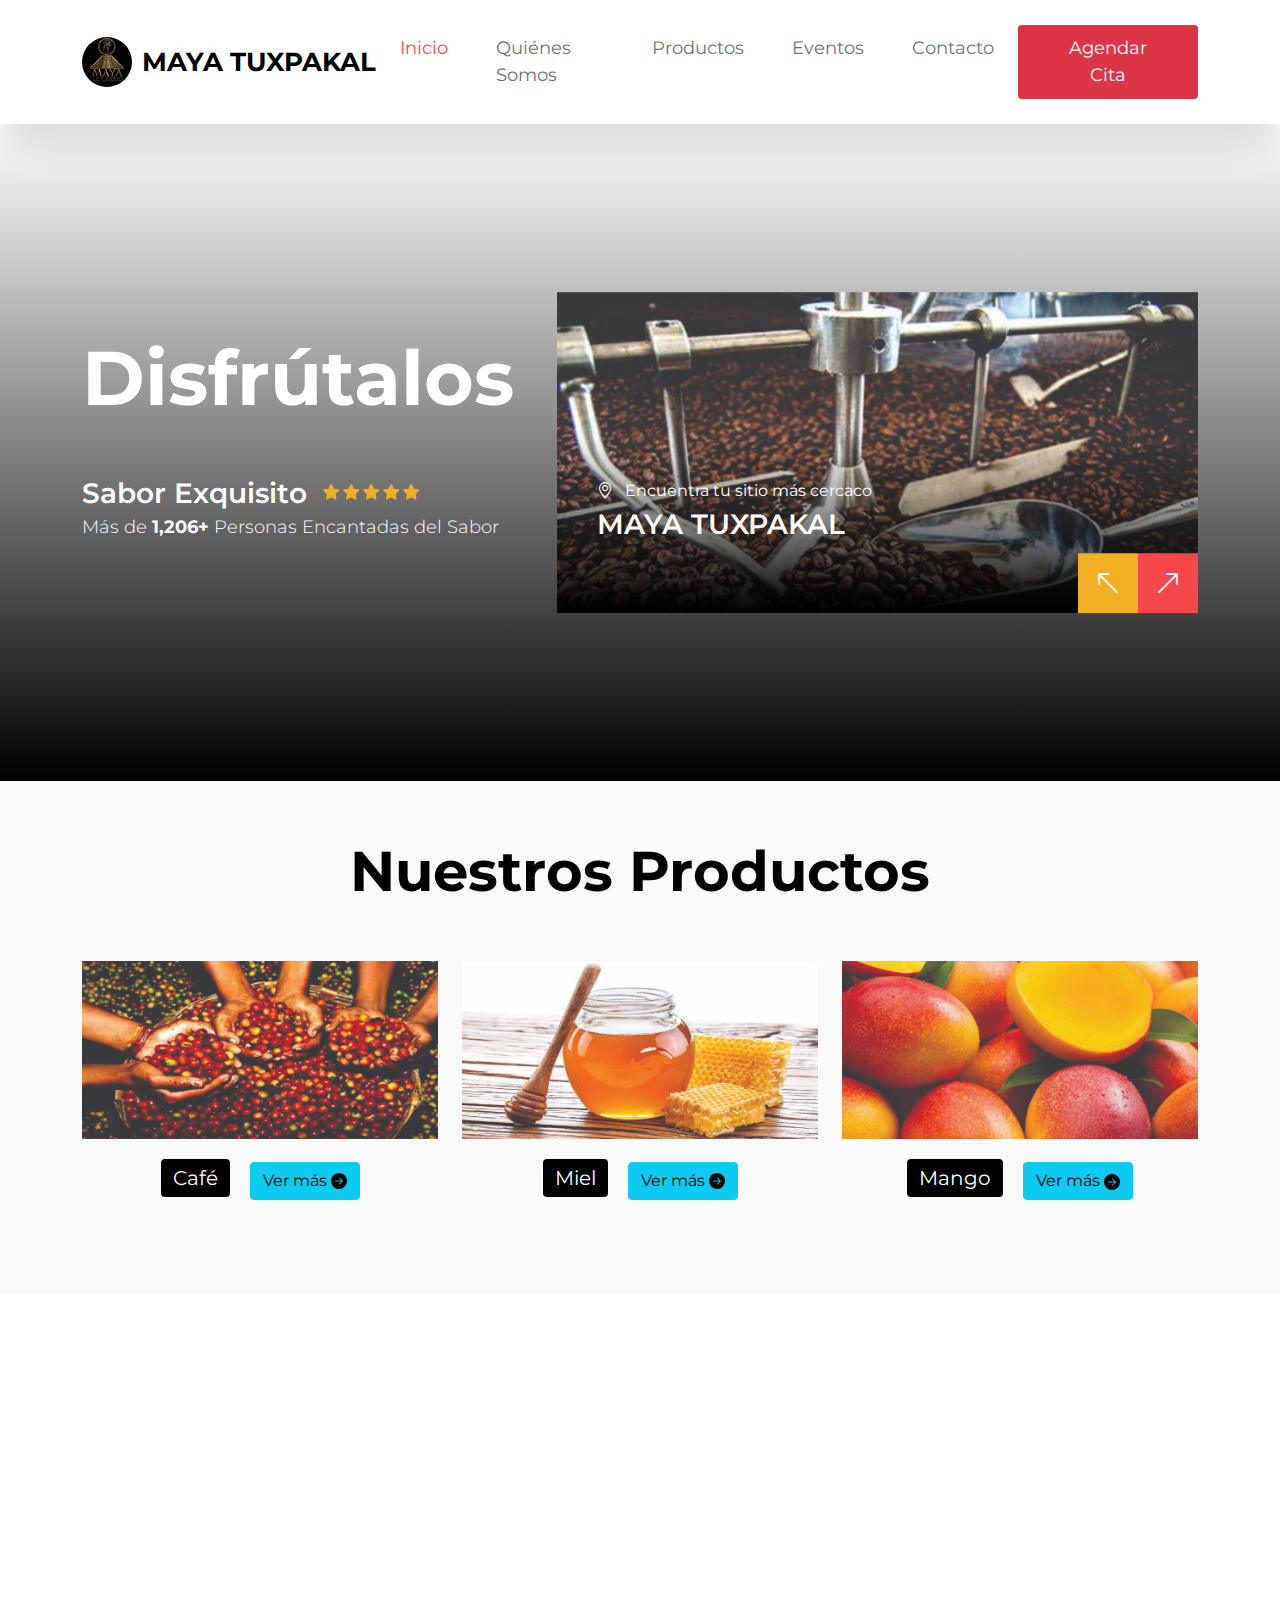
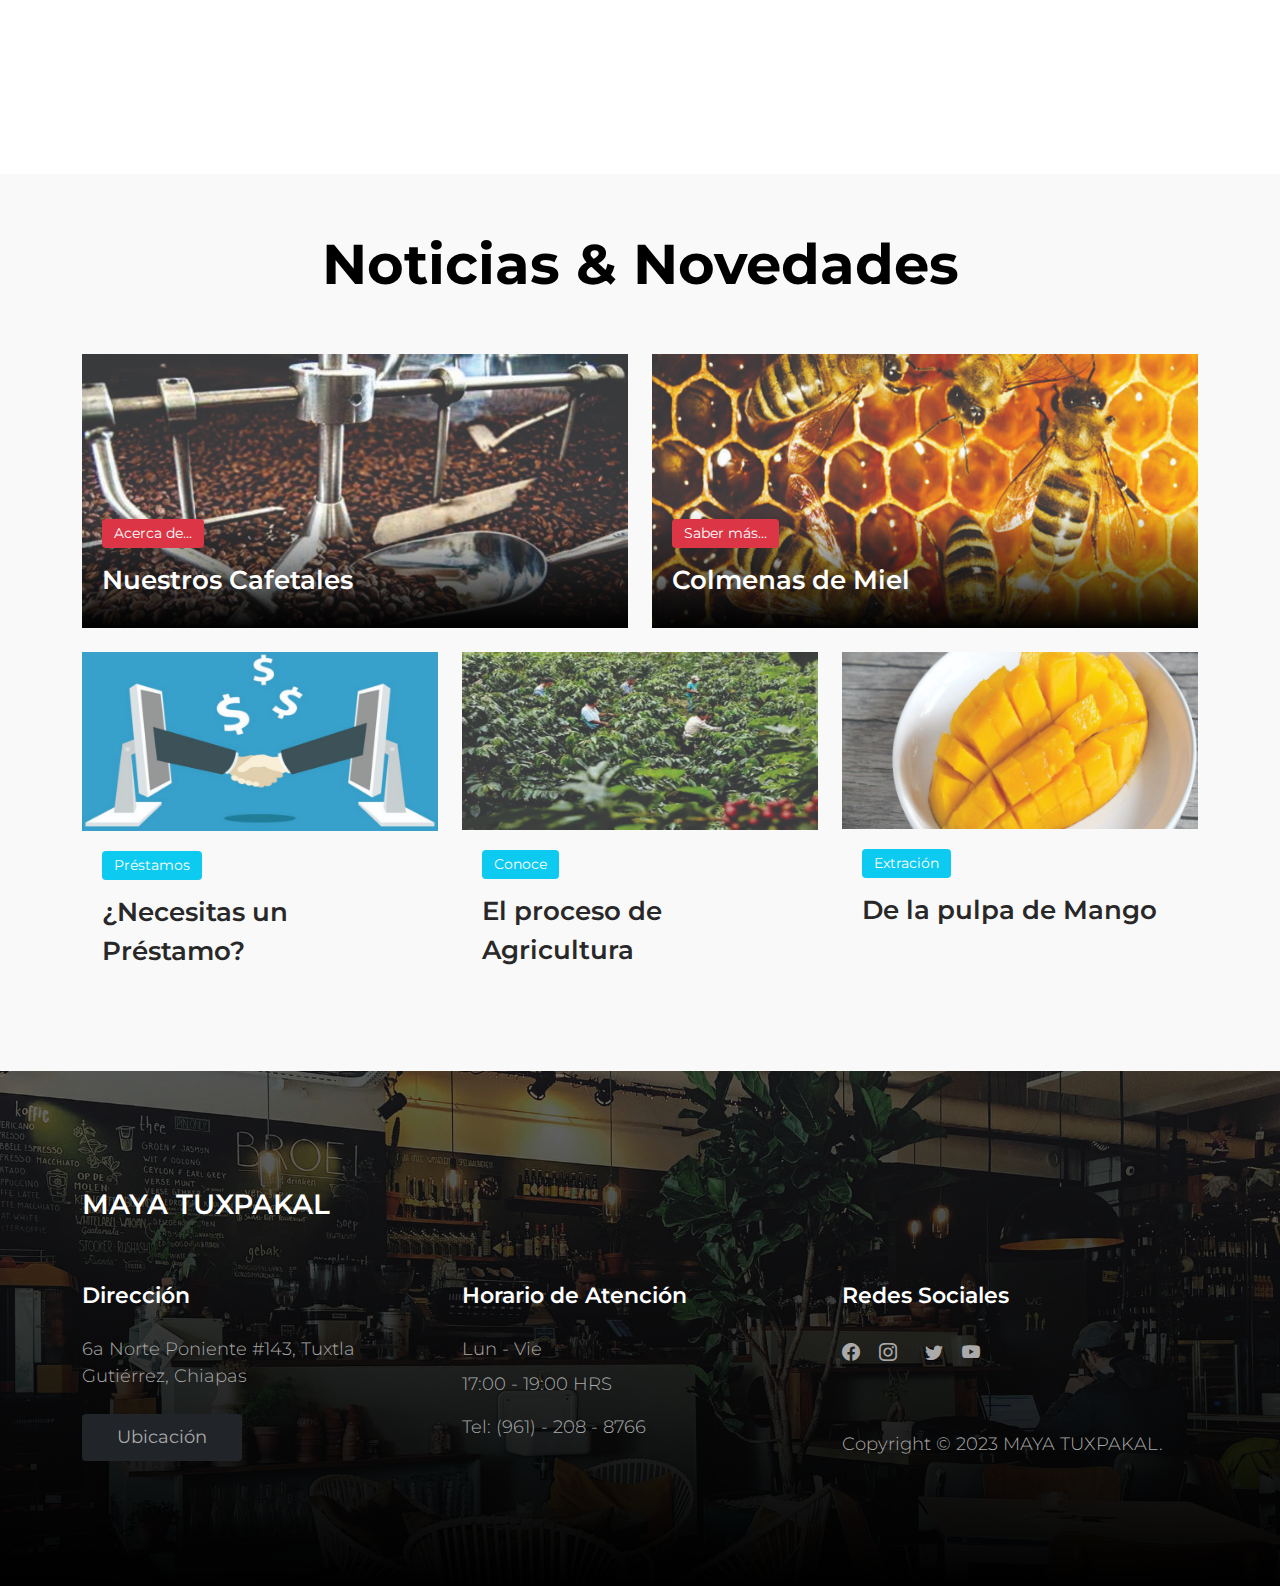
==== commit ce356f5d: "se corrigio la página index" ====
--- a/index.html
+++ b/index.html
@@ -128,20 +128,21 @@
                                         
                                         <div class="carousel-caption">
                                             <div class="d-flex align-items-center">
-                                                <h4 class="hero-text">Steak</h4>
-
-                                                <span class="price-tag ms-4"><small>$</small>26.50</span>
+                                                <h4 class="hero-text">Miel</h4>
+
+                                                <!-- <span class="price-tag ms-4"><small>$</small>26.50</span> -->
                                             </div>
 
                                             <div class="d-flex flex-wrap align-items-center">
-                                                <h5 class="reviews-text mb-0 me-3">3.8/5</h5>
+                                                <!-- <h5 class="reviews-text mb-0 me-3">3.8/5</h5> -->
 
                                                 <div class="reviews-stars">
                                                     <i class="bi-star-fill reviews-icon"></i>
                                                     <i class="bi-star-fill reviews-icon"></i>
                                                     <i class="bi-star-fill reviews-icon"></i>
-                                                    <i class="bi-star reviews-icon"></i>
-                                                    <i class="bi-star reviews-icon"></i>
+                                                    <i class="bi-star-fill reviews-icon"></i>
+                                                    <i class="bi-star-fill reviews-icon"></i>
+                                                    <!-- <i class="bi-star reviews-icon"></i> -->
                                                 </div>
                                             </div>
                                         </div>
@@ -154,20 +155,21 @@
                                         
                                         <div class="carousel-caption">
                                             <div class="d-flex align-items-center">
-                                                <h4 class="hero-text">Sausage Pasta</h4>
-
-                                                <span class="price-tag ms-4"><small>$</small>18.25</span>
+                                                <h4 class="hero-text">Mango</h4>
+
+                                                <!-- <span class="price-tag ms-4"><small>$</small>18.25</span> -->
                                             </div>
 
                                             <div class="d-flex flex-wrap align-items-center">
-                                                <h5 class="reviews-text mb-0 me-3">4.2/5</h5>
+                                                <!-- <h5 class="reviews-text mb-0 me-3">4.2/5</h5> -->
 
                                                 <div class="reviews-stars">
                                                     <i class="bi-star-fill reviews-icon"></i>
                                                     <i class="bi-star-fill reviews-icon"></i>
                                                     <i class="bi-star-fill reviews-icon"></i>
                                                     <i class="bi-star-fill reviews-icon"></i>
-                                                    <i class="bi-star reviews-icon"></i>
+                                                    <i class="bi-star-fill reviews-icon"></i>
+                                                    <!-- <i class="bi-star reviews-icon"></i> -->
                                                 </div>
                                             </div>
                                         </div>
@@ -209,13 +211,20 @@
 
                         <div class="col-lg-4 col-md-6 col-12">
                             <div class="news-thumb mb-4">
-                                <a href="productos.html">
+                                <a href="productos.html">                                    
                                     <img src="images/Cafe1.jpg" class="img-fluid news-image" alt="">
                                 </a>
                                 
                                 <div class="news-text-info text-center">
-                                    <span class="category-tag me-3 bg-info">CAFÉ</span>                                    
-                                </div>
+                                    <span class="category-tag me-3 fs-5 fw-semibold">Café</span>  
+                                    <a class="btn btn-info" type="button" href="productos.html">                                        
+                                        Ver más
+                                        <svg xmlns="http://www.w3.org/2000/svg" width="16" height="16" fill="currentColor" class="bi bi-arrow-right-circle-fill" viewBox="0 0 16 16">
+                                            <path d="M8 0a8 8 0 1 1 0 16A8 8 0 0 1 8 0zM4.5 7.5a.5.5 0 0 0 0 1h5.793l-2.147 2.146a.5.5 0 0 0 .708.708l3-3a.5.5 0 0 0 0-.708l-3-3a.5.5 0 1 0-.708.708L10.293 7.5H4.5z"/>
+                                        </svg>                                        
+                                    </a>                                   
+                                </div> 
+                                
                             </div> 
                         </div>
 
@@ -226,8 +235,14 @@
                                 </a>
                                 
                                 <div class="news-text-info text-center">
-                                    <span class="category-tag me-3 bg-info">MIEL</span>                                    
-                                </div>
+                                    <span class="category-tag me-3 fs-5 fw-semibold">Miel</span>  
+                                    <a class="btn btn-info" type="button" href="productos.html">                                        
+                                        Ver más
+                                        <svg xmlns="http://www.w3.org/2000/svg" width="16" height="16" fill="currentColor" class="bi bi-arrow-right-circle-fill" viewBox="0 0 16 16">
+                                            <path d="M8 0a8 8 0 1 1 0 16A8 8 0 0 1 8 0zM4.5 7.5a.5.5 0 0 0 0 1h5.793l-2.147 2.146a.5.5 0 0 0 .708.708l3-3a.5.5 0 0 0 0-.708l-3-3a.5.5 0 1 0-.708.708L10.293 7.5H4.5z"/>
+                                        </svg>                                        
+                                    </a>                                   
+                                </div> 
                             </div> 
                         </div>
 
@@ -239,8 +254,14 @@
                                 </a>
                                 
                                 <div class="news-text-info text-center">
-                                    <span class="category-tag me-3 bg-info" >MANGO</span>   
-                                </div>
+                                    <span class="category-tag me-3 fs-5 fw-semibold">Mango</span>  
+                                    <a class="btn btn-info" type="button" href="productos.html">                                        
+                                        Ver más
+                                        <svg xmlns="http://www.w3.org/2000/svg" width="16" height="16" fill="currentColor" class="bi bi-arrow-right-circle-fill" viewBox="0 0 16 16">
+                                            <path d="M8 0a8 8 0 1 1 0 16A8 8 0 0 1 8 0zM4.5 7.5a.5.5 0 0 0 0 1h5.793l-2.147 2.146a.5.5 0 0 0 .708.708l3-3a.5.5 0 0 0 0-.708l-3-3a.5.5 0 1 0-.708.708L10.293 7.5H4.5z"/>
+                                        </svg>                                        
+                                    </a>                                   
+                                </div> 
                             </div> 
                         </div>                                          
                     </div>
--- a/css/tooplate.css
+++ b/css/tooplate.css
@@ -690,7 +690,7 @@
   background-repeat: no-repeat;
   background-size: cover;
   background-attachment: fixed;
-  height: 500px;
+  height: 15rem;
 }
 
 
